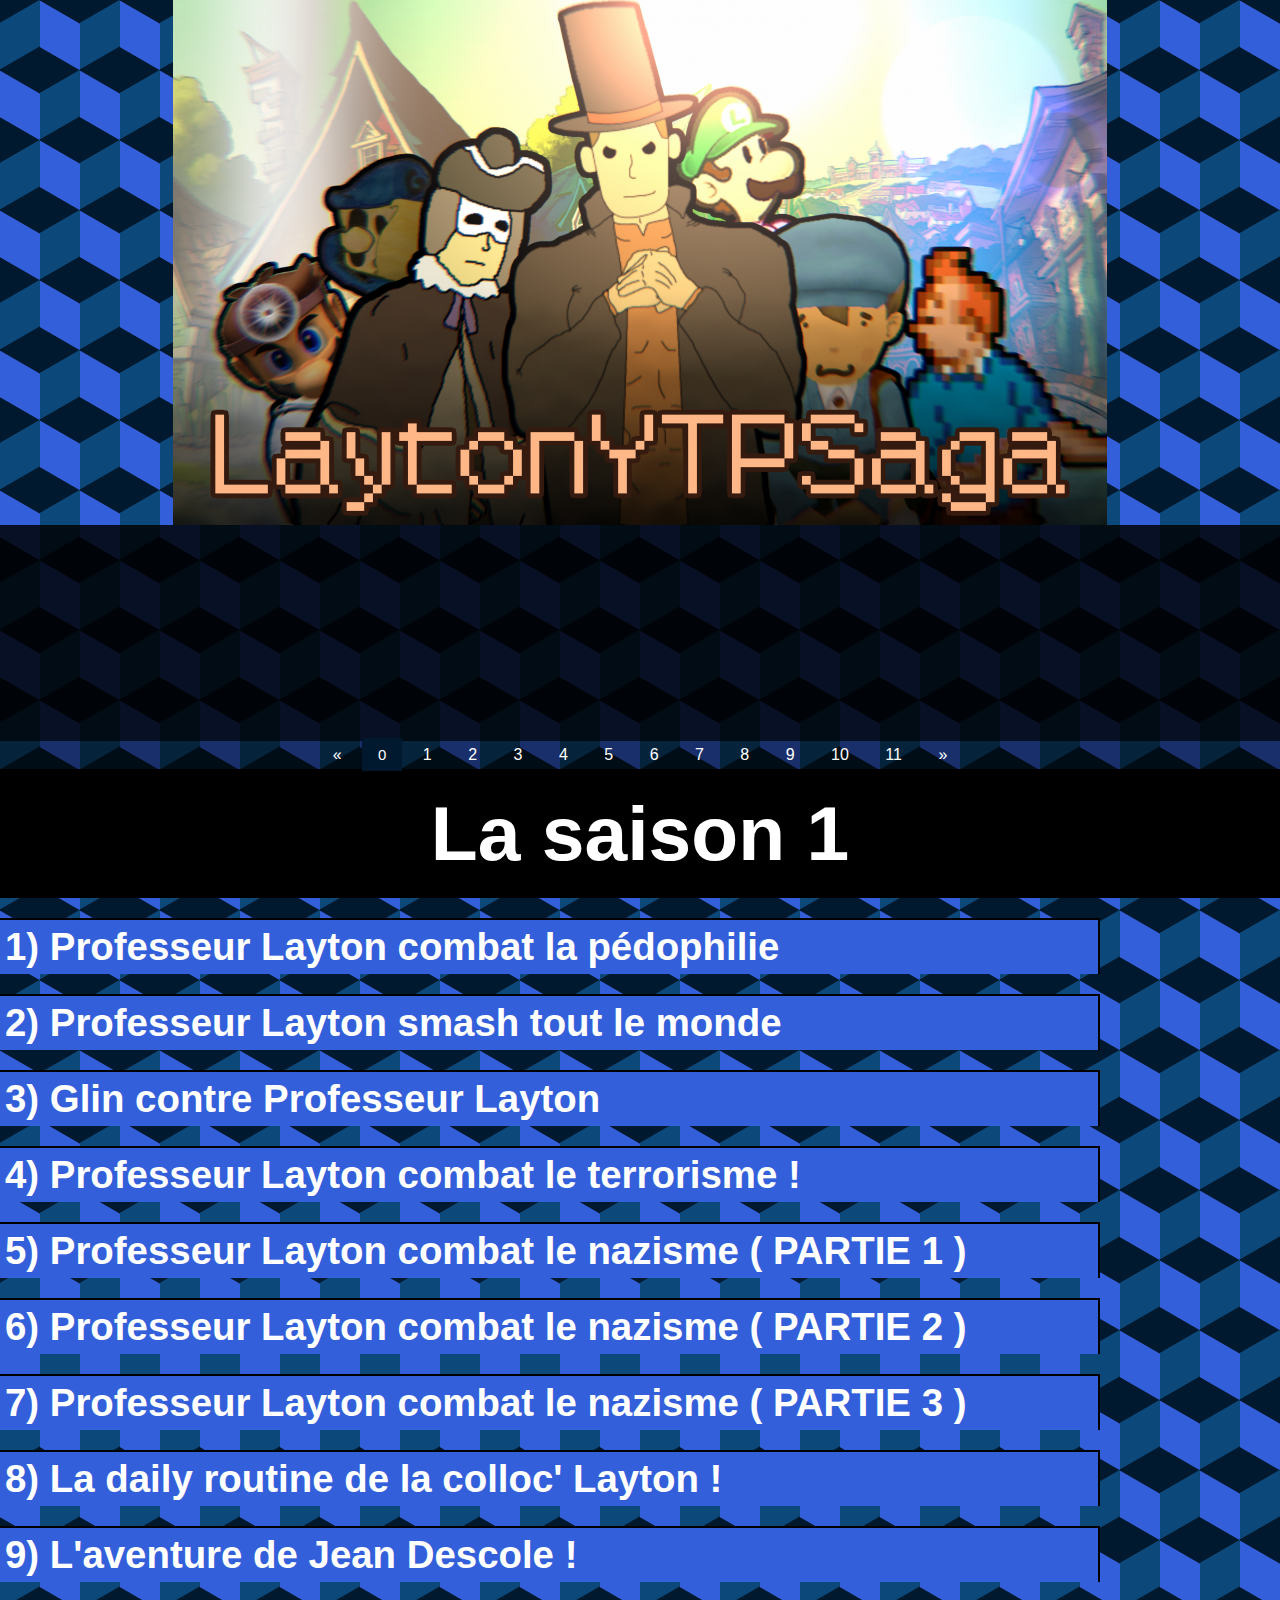
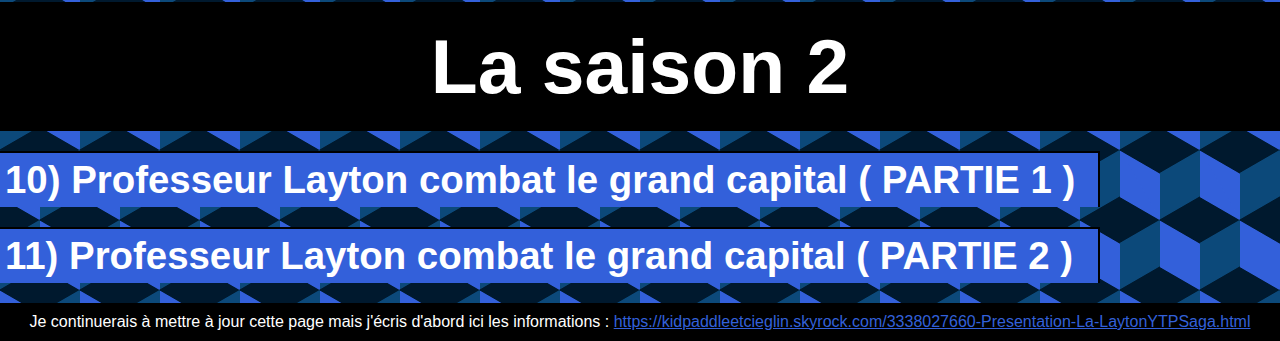
==== index.html @ 18022034 "Création des pages de base" ====
<!DOCTYPE html>
<html lang="fr">

<head>
    <meta charset="UTF-8">
    <meta name="viewport" content="width=device-width, initial-scale=1">

    <meta http-equiv="X-UA-Compatible" content="IE=edge">
    <link rel="stylesheet" href="assets/css/style.css">
    <link rel="stylesheet" href="assets/css/videos.css">
    <link rel="stylesheet" href="assets/css/descriptions.css">
    <link rel="stylesheet" href="assets/css/detailpersos.css">
    <link rel="stylesheet" href="assets/css/header.css">

    <!-- Primary Meta Tags -->
    <title>LaytonYTPSaga</title>
    <meta name="title" content="LaytonYTPSaga">
    <meta name="description" content="La LaytonYTPsaga en entier avec pleins d'informations dont des résumés !">
    <meta name="author" content="KidpaddlleetcieGlin">
    <meta name="copyright" content="LaytonYTPsaga2021">
    <meta name="robots" content="index">
    <meta name="rating" content="14 years">
    <!-- Open Graph / Facebook -->
    <meta property="og:type" content="website">
    <meta property="og:url" content="https://kidpaddleetcie.github.io/LaytonYTPsaga/">
    <meta property="og:title" content="LaytonYTPSaga">
    <meta property="og:description" content="La LaytonYTPsaga en entier avec pleins d'informations dont des résumés !">
    <meta property="og:image" content="assets/images/illu.png">

    <!-- Twitter -->
    <meta property="twitter:card" content="summary_large_image">
    <meta property="twitter:url" content="https://kidpaddleetcie.github.io/LaytonYTPsaga/">
    <meta property="twitter:title" content="LaytonYTPSaga">
    <meta property="twitter:description" content="La LaytonYTPsaga en entier avec pleins d'informations dont des résumés !">
    <meta property="twitter:image" content="assets/images/illu.png">

    <!-- Twitter Card-->
    <meta name="twitter:card" content="app">
    <meta name="twitter:site" content="@Kidpaddleetcie">
    <meta name="twitter:description" content="La LaytonYTPsaga en entier avec pleins d'informations dont des résumés !">

    <!--WPA-->
    <meta name="application-name" content="LYTPS">
    <link rel="icon" sizes="512x512" href="assets/images/logo.png">
    <link rel="shortcut icon" href="assets/images/logo.png" type="image/png">
    <link rel="manifest" href="manifest.json">
    <meta name="theme-color" content="#FFFFFF">
    <link rel="apple-touch-icon" href="assets/images/maskable_icon_x192.png">
    <link rel="preconnect" href=“https://www.youtube-nocookie.com/”>
</head>

<body>
    <img src="assets/images/Illu.png" alt="LaytonYTPsaga" height="100%" class="illu">

    <header>
        <iframe width="50%" height="100%" src="https://www.youtube-nocookie.com/embed/6SHndlUjj5E" title="YouTube video player" frameborder="0" allow="accelerometer; autoplay; clipboard-write; encrypted-media; gyroscope; picture-in-picture" allowfullscreen></iframe>
        <iframe width="50%" height="100%" src="https://www.youtube-nocookie.com/embed/NQ0B2M7BsVc" title="YouTube video player" frameborder="0" allow="accelerometer; autoplay; clipboard-write; encrypted-media; gyroscope; picture-in-picture" allowfullscreen></iframe>
    </header>
    <div class="pagination">
        <a href="#">&laquo;</a>
        <a class="active" href="#">0</a>
        <a href="assets/pages/ep/1.html">1</a>
        <a href="assets/pages/ep/2.html">2</a>
        <a href="assets/pages/ep/3.html">3</a>
        <a href="assets/pages/ep/4.html">4</a>
        <a href="assets/pages/ep/5.html">5</a>
        <a href="assets/pages/ep/6.html">6</a>
        <a href="assets/pages/ep/7.html">7</a>
        <a href="assets/pages/ep/8.html">8</a>
        <a href="assets/pages/ep/9.html">9</a>
        <a href="assets/pages/ep/10.html">10</a>
        <a href="assets/pages/ep/11.html">11</a>

        <a href="assets/pages/ep/1.html">&raquo;</a>
    </div>

    <main>
        <h2>La saison 1</h2>
        <section>
            <h3 id="ep1">1) Professeur Layton combat la pédophilie</h3>
            <div class="tri  ">
                <div>
                    <iframe src="https://www.youtube-nocookie.com/embed/nP4ZtYnZy4g" title="YouTube video player" frameborder="0" allow="accelerometer; autoplay; clipboard-write; encrypted-media; gyroscope; picture-in-picture" allowfullscreen></iframe>
                </div>
                <article>
                    <p>
                        Dans ce premier épisode, on nous met direct dans le bain:</p>
                    <p>
                        Layton est violent, il ne fait que du sale et il bosse pour la police.
                    </p>
                </article>
                <article>
                    <ul>
                        <li perso="layton">
                            Professeur Layton
                        </li>
                        <li>N'hésite pas à péter des câbles</li>
                        <li>Bosse pour la police en spécialisation "protection des mineurs"</li>
                        <li>À un langage crût</li>
                    </ul>
                    <ul>
                        <li perso="luke">Luke Triton</li>
                        <li>Est une victime</li>
                    </ul>
                    <ul>
                        <li perso="descole">Jean Descole</li>
                        <li>Est pédophile ( Pendant toute la première partie )</li>
                        <li>Est homosexuel ( Lors de la fin )</li>
                        <li>Est mécanicien</li>
                        <li>Est souvent heureux ( très gai )</li>
                    </ul>
                </article>
            </div>
        </section>
        <section>
            <h3 id="ep2">2) Professeur Layton smash tout le monde</h3>
            <div class="tri  ">
                <div>
                    <iframe src="https://www.youtube-nocookie.com/embed/bAssKf8eg9c" title="YouTube video player" frameborder="0" allow="accelerometer; autoplay; clipboard-write; encrypted-media; gyroscope; picture-in-picture" allowfullscreen></iframe>
                </div>
                <article>
                    <p>
                        Dans ce deuxième épisode, Layton tue Luke en le faisant tomber de très haut et smash Descole après avoir révéler ses sentiments. On a aussi l'arrivé de Princesse Luigi dans les personnages.
                    </p>
                </article>
                <article>
                    <ul>
                        <li perso="layton">
                            Professeur Layton
                        </li>
                        <li>Est à la fois homophobe ( dans son langage ) et homosexuel ( par son comportement vis-à-vis de Descole )</li>
                        <li>Est très puissant</li>
                        <li>Il aurait bien voulu être dans les personnages Smash Bros</li>
                    </ul>
                    <ul>
                        <li perso="laytonEN">Professor Layton</li>
                        <li>Est plus faible que Professeur Layton ( le francophone )</li>
                    </ul>
                    <ul>
                        <li perso="luke">Luke Triton</li>
                        <li>Est un peu vulgaire</li>
                        <li>Est décédé</li>
                    </ul>
                    <ul>
                        <li perso="descole">Jean Descole</li>
                        <li>Est très obstiné à pécho' Layton</li>
                    </ul>
                    <ul>
                        <li perso="luigi">Princesse Luigi</li>
                        <li>C'est Luigi avec une robe</li>
                        <li>Change souvent de voix</li>
                    </ul>
                </article>
            </div>
        </section>
        <section>
            <h3 id="ep3">3) Glin contre Professeur Layton </h3>
            <div class="tri  ">
                <div style=" margin: auto auto;text-align: center;align-self: auto;background-color: red;">
                    <p>Perdu à jamais à cause de la suppression de la chaîne YouTube "Poopulaire"</p>
                </div>
                <article>
                    <p>
                        On apprend, dans ce troisième épisode, que Glin a le pouvoir de faire revivre les personnages ( donc Luke ) mais pas seulement car il rend encore plus gay Layton. </p>
                    <p>
                        Cet épisode étant perdu et ouvrant un arc alternatif n'ayant rien à voir avec la LaytonYTPsaga sauf pour l'arc "Professeur Layton combat le nazisme", retenez juste que Glin et les membres de Poopulaire sont des personnages peu fréquents dans le lore mais
                        ils sont là.
                    </p>
                </article>
                <article>
                    <ul>
                        <li perso="glin">
                            Glin
                        </li>
                        <li>Influe sur le scénario gràce à son parchemin</li>
                    </ul>
                    <ul>
                        <li perso="luke">Luke Triton</li>
                        <li>N'est plus mort</li>
                    </ul>
                    <ul>
                        <li perso="poopulaire">Les Poopeurs de Poopulaire</li>
                        <li>Existent et vivent dans un grand bateau</li>
                    </ul>

                </article>
            </div>
        </section>
        <section>
            <h3 id="ep4">4) Professeur Layton combat le terrorisme ! </h3>
            <div class="tri  ">
                <div>
                    <iframe src="https://www.youtube-nocookie.com/embed/Gh5qU0mGNz0" title="YouTube video player" frameborder="0" allow="accelerometer; autoplay; clipboard-write; encrypted-media; gyroscope; picture-in-picture" allowfullscreen></iframe>
                </div>
                <article>
                    <p>
                        Dans ce quatrième épisode, on apprend que Jean Descole, non contant d'avoir été pédophile lors de l'épisode 1, est désormais terroriste avec Usul.
                    </p>
                    <p>
                        Tintin, travaillant dans la police avec Layton, révélera une première fois que Descole est terroriste mais il faudra un coup de fil du dit terroriste à Layton pour que ce dernier daigne y croire dure comme fer.</p>
                    <p>
                        Princesse Luigi et Tintin ayant trouvé le pays souche du terrorisme, l'Afrique ( Chine ), ils s'y rendent et démantèlent le tout.
                    </p>
                </article>
                <article>
                    <ul>
                        <li perso="layton">
                            Professeur Layton
                        </li>
                        <li>Il s'amuse beaucoup à dire des insanités en présence de Luke Triton</li>
                        <li>Il s'occupe désormais de Jean Descole personnellement, quelque soit la menace qu'il représente</li>
                        <li>Il possède un final smash</li>
                    </ul>
                    <ul>
                        <li perso="luke">Luke Triton</li>
                        <li>Il s'énerve assez vite</li>
                    </ul>
                    <ul>
                        <li perso="descole">Jean Descole</li>
                        <li>Il est terroriste</li>
                        <li>Il maîtrise la foudre</li>
                    </ul>
                    <ul>
                        <li perso="luigi">Princesse Luigi</li>
                        <li>Suit sans hésiter Tintin en Afrique ( Chine )</li>
                    </ul>
                    <ul>
                        <li perso="tintin">Tintin</li>
                        <li>Travail dans la police avec Layton</li>
                    </ul>
                    <ul>
                        <li perso="glin">Glin</li>
                        <li>Est avec Kass</li>
                        <li>Est homophobe</li>
                    </ul>
                    <ul>
                        <li perso="kass">Kass</li>
                        <li>Est avec Glin</li>
                        <li>Est homophobe</li>
                    </ul>
                </article>
            </div>
        </section>
        <section>
            <h3 id="ep5">5) Professeur Layton combat le nazisme ( PARTIE 1 ) </h3>
            <div class="tri  ">
                <div>
                    <iframe src="https://www.youtube-nocookie.com/embed/6DPpNxCHLo0" title="YouTube video player" frameborder="0" allow="accelerometer; autoplay; clipboard-write; encrypted-media; gyroscope; picture-in-picture" allowfullscreen></iframe>
                </div>
                <article>
                    <p>
                        Dans ce cinquième épisode, Descole est sortit de prison grâce à Hitler et Staline et devient nazi.
                    </p>
                    <p>
                        Layton aillant mit Garfield, Princesse Peach, Usul et Marie en prison parce qu'ils étaient des SS, Hitler veut se débarrasser de Layton. </p>
                    <p>
                        Malheureusement, en tuant Luke qui se trouvait au rez-de-chaussée, Descole fit un boucan qui réveilla Layton qui se mit à descendre à toute vitesse pour envoyer une babouche dans la tronche d'Hitler.
                    </p>
                    <p>
                        Descole se sera défendu une nouvelle fois avec sa foudre mais Layton aura survécut, une nouvelle fois, à cette attaque. Étant plus rapide et plus puissant que lui, Descole décide d'employer une émeraude du chaos pour s'enfuir devant Layton après l'énonciation
                        de la liste de ses méfaits et une esquive de balle par Layton.
                    </p>
                </article>
                <article>
                    <ul>
                        <li perso="layton">
                            Professeur Layton
                        </li>
                        <li>Lit le journal "YTP News"</li>
                        <li>Est un vraiment excellent policier ( Il a mit 4 SS en prison, ce n'est pas rien )</li>
                        <li>Résiste à la foudre</li>
                        <li>Esquive les balles</li>
                    </ul>
                    <ul>
                        <li perso="luke">Luke Triton</li>
                        <li>Est encore mort</li>
                        <li>Reste éveillé le soir alors que Layton dort</li>
                    </ul>
                    <ul>
                        <li perso="descole">Jean Descole</li>
                        <li>Est désormais nazi après avoir été terroriste et pédophile</li>
                        <li>A tué Luke</li>
                        <li>A un flingue</li>
                        <li>A une émeraude du chaos</li>
                        <li>A brulé une cathédrale</li>
                    </ul>
                    <ul>
                        <li perso="hitler">Hitler</li>
                        <li>Est très salé</li>
                    </ul>
                </article>
            </div>
        </section>
        <section>
            <h3 id="ep6">6) Professeur Layton combat le nazisme ( PARTIE 2 ) </h3>
            <div class="tri  ">
                <div>
                    <iframe src="https://www.youtube-nocookie.com/embed/Alot8h_gMzQ" title="YouTube video player" frameborder="0" allow="accelerometer; autoplay; clipboard-write; encrypted-media; gyroscope; picture-in-picture" allowfullscreen></iframe>
                </div>
                <article>
                    <p>
                        Dans ce sixième épisode, Layton fait ressusciter Luke grâce à Glin et son parchemin de poopeur.
                    </p>
                    <p>
                        Ce Deus Ex Machina fait, Glin prétend qu'il ne donnerait pas plus d'aide dans l'épisode. </p>
                    <p>
                        Tintin et Princesse Luigi se font appeler par Layton pour retrouver Descole qui se cache très certainement dans la maison. Kass, l'assistant de Glin, fait office de taximan au groupe belgo-italien pour les amener au domicile de Layton.
                    </p>
                    <p>
                        Malheureusement, Princesse Luigi s'avère être nazi, prend en otage Luke en menaçant de lui trancher la gorge avec une banane. Layton utilisera une arme de destruction massive sous l'effet de la colère.
                    </p>
                    <p>
                        La mort de tout les personnages étant impossible, le programme "RetourVersLePassé()" est lancé par Jérémy de Code Lyoko et Mickael J. ce qui entraine un retournement de situation où Layton, Luke et Tintin savent que Princesse Luigi est nazi.
                    </p>
                    <p>
                        Tintin tente de tirer sur Princesse Luigi mais il/elle fait un salto désarmant le policier à houppette. Il faudra que Glin arrive, malgré sa prétention de ne pas donner d'aide dans l'épisode, pour flinguer Princesse Luigi et tirer toute son identité au
                        clair.
                    </p>
                    <p>
                        Descole reste introuvé.
                    </p>
                </article>
                <article>
                    <ul>
                        <li perso="layton">
                            Professeur Layton
                        </li>
                        <li>Connait le numéro de la ligne téléphonique " Poopulaire "</li>
                        <li>A une arme de destruction massive a faible portée</li>
                    </ul>
                    <ul>
                        <li perso="luke">Luke Triton</li>
                        <li>N'est plus mort ( pour la 3<sup>ème</sup> fois)</li>
                    </ul>
                    <ul>
                        <li perso="descole">Jean Descole</li>
                        <li>Est caché dans une armoire</li>
                        <li>N'a pas vraiment une émeraude du chaos</li>
                    </ul>
                    <ul>
                        <li perso="tintin">Tintin</li>
                        <li>A un flingue</li>
                    </ul>
                    <ul>
                        <li perso="luigi">Princesse Luigi</li>
                        <li>Est nazi</li>
                        <li>Est mort</li>
                    </ul>
                    <ul>
                        <li perso="glin">Glin</li>
                        <li>A un vieux téléphone</li>
                        <li>A un flingue</li>
                    </ul>
                    <ul>
                        <li perso="kass">Kass</li>
                        <li>A un taxi</li>
                        <li>Est l'assistant de Glin</li>
                    </ul>
                </article>
            </div>
        </section>
        <section>
            <h3 id="ep7">7) Professeur Layton combat le nazisme ( PARTIE 3 ) </h3>
            <div class="tri  ">
                <div>
                    <iframe src="https://www.youtube-nocookie.com/embed/8lr04Pos8ZM" title="YouTube video player" frameborder="0" allow="accelerometer; autoplay; clipboard-write; encrypted-media; gyroscope; picture-in-picture" allowfullscreen></iframe>
                </div>
                <article>
                    <p>
                        Dans ce septième épisode, nous retrouvons Layton et Tintin mettre le cadavre de Princesse Luigi dans le coffre du taxi de Kass où Glin rentre.
                    </p>
                    <p>
                        Malheureusement, Hitler n'est pas décédé du coup de babouche dans la face et se fait récupérer par Dr. Robotnik et Pr. K. Tastroff. Les trois nazis se rendent à un bateau arborant le mot "YNOS" en croix gammées. Le bateau a pour capitaine Fynn Tavvar,
                        un poopeur qui ne poop plus. </p>
                    <p>
                        Fynn Tavvar est dominé par une pierre jaune aillant le symbole de la démonétisation dedans.
                    </p>
                    <p>
                        Hitler est guérit par les pouvoirs de poopeurs de Fynn Tavvar et apprend au docteur Robotnik et K. Tastroff que Descole est mort. La joie est présente dans le bateau.
                    </p>
                    <p>
                        Du coté de Tintin et Layton, on retrouve Descole dans l'armoire parce que ce dernier à eût peur d'une araignée.
                    </p>
                    <p>
                        Layton se rend compte que Luke n'est pas dans la maison et qu'Hitler a disparu. Tintin en déduit qu'Hitler a enlevé Luke. Descole se rend compte qu'il a été trahis par Hitler et donc rejoint la team Layton.
                    </p>
                    <p>
                        Sur la route vers le bateau de Poopulaire où le carton de Glin réside, Glin lit le C.V. de Princesse Luigi où il apprend l'existence d'une société nommée "YNOS" mais Kass décide de rider avec le taxi ce qui fait perdre le C.V. à Glin.
                    </p>
                    <p>Au sein du bateau de Poopulaire, dans le carton, dans un livre de note, dans une note, Glin apprend que :
                        <ul style="list-style-type:square;text-align:left ;">
                            <li> Descole + Hitler = Nazi</li>
                            <li>"YNOS" est en faîte la société "SOYN" une société nazi de la démonétisation </li>
                            <li>SOYN a fait l'acquisition de la pierre de Démonétisation en 2012</li>
                            <li>Tout cela concorde avec l'arrêt des YTPs par Fynn Tavvar courant 2017 et sa disparition en 2020 du Poopuverse</li>
                            <li>YNOS se trouve donc sur le bateau de Fynn Tavvar qui doit certainement être au port.</li>
                        </ul>
                    </p>
                    <p>Glin décide donc d'aller sauver Fynn Tavvar des nazis.</p>
                    <p>Au sein de la Laytonmobile, Tintin, Descole et Layton se rendent au port grâce aux informations que Descole a pût donné pour se venger de son abandon par Hitler.
                    </p>
                    <p>Tintin tente de tirer sur Dr.Robotnik mais rate son coup ce qui révèle sa position mais également tout les membres de Poopulaire venus pour sauver Fynn Tavvar.</p>
                    <p>Pendant qu'Hitler et Robotnik se rendent compte que Descole n'est pas mort, Princesse Luigi et Kass se ramènent et ce dernier nous apprend qu'il a le pouvoir de changer les personnages en carte et les libéré du nazisme par la même
                        occasion. Kass est donc un poopeur. Princesse Luigi garde en mémoire qu'il/elle a été nazi mais se réjouit de ne plus l'être.</p>
                    <p>Du coté de Fynn Tavvar sous influence, voir une armée de poopeur et des personnages contrariés ses plans de méchant très vilain pas gentil le pousse à utiliser un parchemin de poopeur pour intégrer un élément scénaristique de dernière
                        minute mais Glin lui apprend qu'il faut être Admin ( probablement le poopeur à l'origine de l'histoire ) pour effectuer une telle manipulation.</p>
                    <p>On apprend aussi que les poopeurs Squidfox et Taré_des_étoiles ont des papiers de poopeurs ( version moderne des parchemins de poopeurs ). </p>
                    <p>Dr. Robotnik tente d'intimider le monde et se prend une balle provenant d'un cours de droit institutionnel de l'Union Européenne de la main de Glin. Layton profite qu'Hitler soit abasourdit par une telle attaque éclaire pour devenir
                        balèze et attaquer de manière frontale le Fürher.</p>
                    <p>Une fois Luke saint et sauf, Descole 2 ( Le Descole des jeux-vidéos, pas du film ) apparaît et révèle que Layton n'aurait pas pût arriver sans lui. Layton ne l'entend pas de cet oreille et défonce Descole 2.</p>
                    <p>Du coté de Fynn Tavvar toujours sous influence, K. Tastroff se chie dessus et se fait soumettre par Glin pour en faire un Amipoo. Fynn Tavvar étant désormais sans sbires, il est accessible et moins influencé. Squidfox et Glin sauve
                        Fynn Tavvar en cassant la pierre de démonétisation et tout rentre dans l'ordre.</p>
                    <p>Descole, Luke,Tintin et Layton retournent donc chez eux laissant Glin tout seul après lui avoir dit que sa plume n'était plus absolue.</p>

                </article>
                <article>
                    <ul>
                        <li perso="layton">
                            Professeur Layton
                        </li>
                        <li>Peut devenir très puissant ( aucune précision de comment ça fonctionne mais il peut )</li>
                        <li>Sait conduire</li>
                    </ul>
                    <ul>
                        <li perso="descole">Jean Descole</li>
                        <li>A une autre version de lui-même</li>
                        <li>N'est plus nazi</li>
                        <li>Rejoins ENFIN le camps de Layton</li>
                        <li>Est arachnophobe</li>
                    </ul>
                    <ul>
                        <li perso="tintin">Tintin</li>
                        <li>Vise très mal au flingue</li>
                    </ul>
                    <ul>
                        <li perso="luigi">Princesse Luigi</li>
                        <li>N'est mort</li>
                        <li>N'est plus nazi</li>
                        <li>Est convertit par Kass et conscient de sa chance de ne plus être nazi</li>
                    </ul>
                    <ul>
                        <li perso="glin">Glin</li>
                        <li> A un cours d'institution de l'Union Européenne comme arme de jet puissant</li>
                        <li> A une chambre dans un carton</li>
                    </ul>
                    <ul>
                        <li perso="kass">Kass</li>
                        <li>Change les personnages en carte d'invocation</li>
                        <li>Serait un poopeur</li>
                        <li>Sait arrêter une balle de pistolet à la main</li>
                    </ul>
                    <ul>
                        <li perso="tavvar">Fynn Tavvar</li>
                        <li>A été sous influence de la pierre de démonétisation</li>
                        <li>Est désormais pénard hors de toute cette agitation</li>
                    </ul>
                    <ul>
                        <li perso="ktastroff">K. Tastroff</li>
                        <li>A été nazi</li>
                        <li>Est désormais un Amipoo de Glin</li>
                    </ul>
                    <ul>
                        <li perso="robotnik">Robotnik</li>
                        <li>A été nazi</li>
                        <li> Est décédé </li>
                    </ul>
                    <ul>
                        <li perso="hitler">Hitler</li>
                        <li>A été smashé</li>
                    </ul>
                </article>
            </div>
        </section>
        <section>
            <h3 id="ep8">8) La daily routine de la colloc' Layton ! </h3>
            <div class="tri  ">
                <div>
                    <iframe src="https://www.youtube-nocookie.com/embed/uAjpS-_yOIc" title="YouTube video player" frameborder="0" allow="accelerometer; autoplay; clipboard-write; encrypted-media; gyroscope; picture-in-picture" allowfullscreen></iframe>
                </div>
                <article>
                    <p>
                        Dans ce huitième épisode, Layton, Descole et Luke vivent ensemble dans la résidence Layton. Layton fait de la musculation avant de se faire plaisir avec Descole, ce qui fait du bruit toute la nuit et empêche Luke de bien dormir.
                    </p>
                    <p>
                        La nuit passe, Luke est énervé et balance une canette de Coca sur Layton pour le châtier. Layton s'énerve mais la priorité est de déjeuner. Une fois le déjeuner finit, la colloc' Layton fait les courses. Malheureusement, Descole n'a pas vu que sa carte
                        est à l'envers donc ils se retrouvent de l'autre coté de la ville. Layton se rend compte du problème et il tape une pointe au magasin. </p>
                    <p>
                        Une fois arrivé au magasin, Layton glisse et fait la rencontre du Layton anglais ( déjà apparût dans "Professeur Layton smash tout le monde"). Le Layton anglais accuse le Layton français d'avoir voler son chapeau mais Baguette Layton est très fort en
                        énigme et révèle la vérité qui est que CupOfTea Layton avait toujours son chapeau sur la tête.
                    </p>
                    <p>
                        Hitler est guérit par les pouvoirs de poopeurs de Fynn Tavvar et apprend au docteur Robotnik et K. Tastroff que Descole est mort. La joie est présente dans le bateau.
                    </p>
                    <p>
                        Après avoir terminé les courses, la colloc' se sépare pour aller bosser.
                    </p>
                    <p>
                        Layton est policier et arrête le Jean-Pierre Polnareff parce qu'il est raciste.
                    </p>
                    <p>
                        Descole s'essaye au podcast mais Pole Emploi le pousse à s'inscrire chez eux.
                    </p>
                    <p>Luke a un cours sur le travail avec un professeur misogyne.
                    </p>

                    <p>Le soir, la colloc' se retrouve pour manger ensemble et Descole pète.</p>

                    <p>Tard, dans la nuit, Luke regarde une vidéo avec des femmes parlant de gout et de taille quand Layton rentre et confisque le portable.
                    </p>
                    <p>Luke défend le fait qu'internet est un outil merveilleux mais Layton appuie l'idée que c'est surtout pour le popotin.</p>
                    <p>Tout le monde fait dodo.</p>

                </article>
                <article>
                    <ul>
                        <li perso="layton">
                            Professeur Layton
                        </li>
                        <li>Est policier à Laytoncity</li>
                    </ul>
                    <ul>
                        <li perso="descole">Jean Descole</li>
                        <li>Ne sait pas bien lire une carte</li>
                        <li>Est au chômage</li>

                    </ul>
                    <ul>
                        <li perso="luke">Luke</li>
                        <li>Est étudiant</li>
                        <li>Regarde des vidéos suspectes</li>
                    </ul>
                    <ul>
                        <li perso="laytonEN">Professor Layton</li>
                        <li>Est un peu distrait</li>
                    </ul>
                    <ul>
                        <li perso="polnareff">Jean-Pierre Polnareff</li>
                        <li> Est raciste</li>

                    </ul>
                    <ul>
                        <li perso="profdeluke">Le professeur de Luke</li>
                        <li>Est misogyne</li>
                    </ul>
                </article>
            </div>
        </section>
        <section>
            <h3 id="ep9">9) L'aventure de Jean Descole ! </h3>
            <div class="tri  ">
                <div>
                    <iframe src="https://www.youtube-nocookie.com/embed/9fCTlerHHAU" title="YouTube video player" frameborder="0" allow="accelerometer; autoplay; clipboard-write; encrypted-media; gyroscope; picture-in-picture" allowfullscreen></iframe>
                </div>
                <article>
                    <p>
                        Dans ce neuvième épisode, Layton réveille Descole avec un bisou ce qui met ce dernier de bonne humeur dès le matin.
                    </p>
                    <p>
                        Malheureusement, Glin est dans les parages et ça signifie que la YTP a commencé. Ignorant la menace en vacant à des occupations comme se restaurer, Descole se pointe et révèle son désir de participé à la vie en collocation. </p>
                    <p>
                        Cette révélation enchante Layton et trouver un travail est mis sur la table. Descole est un petit peu dubitatif face à cette idée vu que c'est la crise et qu'il y a beaucoup de chômeur.
                    </p>
                    <p>
                        Descole finit par se décider car une tasse de thé ne nourrit pas son homme. Il sort et commence sa recherche d'un lieu de travail.
                    </p>
                    <p>
                        La recherche s'éternise, ça emmerde Layton et Descole s'est paumé à Londres.
                    </p>
                    <p>
                        Layton met en avant que Descole est l'élément central de cette YouTube Poop et Glin rajoute qu'il ne peut pas invoquer Princesse Luigi ou Tintin car ça serait un Deus Ex Machina.
                    </p>
                    <p>
                        Layton perd patience et pousse Glin à réfléchir à un moyen de sauver Jean Descole.
                    </p>
                    <p>Glin fait des affiches et envois Layton et Luke en coller dans tout Londres.
                    </p>

                    <p>À la TV, on apprend que Iain Duncan Smith, ministre du travail au Royaume-Uni, est un gars qui assume d'être un connard avec les chômeurs. </p>

                    <p>Luke, sous la pluie avec Layton, annonce l'idée évidente que Descole est au Job Center. Layton ne sait pas ce que c'est mais Luke y part.
                    </p>
                    <p>Layton retrouve Descole et lui rappelle sa prétention à de très hautes inspirations. </p>
                    <p>Descole révèle que s'il cherche un emploi, c'est surtout pour son véritable projet: Faire un parc d'attraction.</p>
                    <p>Layton est surpris d'une telle révélation mais encore plus surpris que Descole n'a pas été foutu de connaître son montant bancaire qui s'élève à 99 999 999 ( on ne sait pas si c'est en dollars, en euros ou une autre monnaie ).</p>
                    <p>Descole est sur le popotin et se met direct à l'investissement et en une ellipse, le parc d'attraction " DescoleXLayton " est créé.</p>
                    <p>On ne sait pas vraiment d'où vient l'argent mais c'est ainsi que la première saison se termine.</p>
                </article>
                <article>
                    <ul>
                        <li perso="layton">
                            Professeur Layton
                        </li>
                        <li>Respecte Descole</li>
                        <li>Est co-propriétaire du parc d'attraction "DescoleXLayton"</li>
                    </ul>
                    <ul>
                        <li perso="descole">Jean Descole</li>
                        <li>Est co-propriétaire du parc d'attraction "DescoleXLayton"</li>
                        <li>Est pété de thune</li>

                    </ul>
                    <ul>
                        <li perso="luke">Luke</li>
                        <li>N'aime pas beaucoup Descole</li>
                    </ul>
                    <ul>
                        <li perso="glin">Glin</li>
                        <li>Se refuse à faire des Deus Ex Machina</li>
                        <li>Sait faire des affiches</li>
                    </ul>
                </article>
            </div>
        </section>
        <h2 id="s2">La saison 2</h2>
        <section>
            <h3 id="ep10">10) Professeur Layton combat le grand capital ( PARTIE 1 ) </h3>
            <div class="tri  ">
                <div>
                    <iframe src="https://www.youtube-nocookie.com/embed/k4ssPjixavg" title="YouTube video player" frameborder="0" allow="accelerometer; autoplay; clipboard-write; encrypted-media; gyroscope; picture-in-picture" allowfullscreen></iframe>
                </div>
                <article>
                    <p>
                        Dans ce dixième épisode ( mais premier de la saison 2 ), on retrouve Kass et Princesse Luigi qui apportent une fiche avec le Top 5 des meilleurs entreprises poopesques à Layton,Descole et Luke.
                    </p>
                    <p>
                        La fiche mentionne dans l'ordre:
                        <ol style="text-align:left ;">
                            <li> YouTube Poop Creators</li>
                            <li> Toast & Spaghetti</li>
                            <li> Royal Dinner</li>
                            <li> Truands 2 La galette</li>
                            <li> Le parc d'attraction "DescoleXLayton"</li>
                        </ol>
                    </p>
                    <p>
                        Layton décide de faire un boss rush selon l'ordre établi par le classement. Descole met en avant à quel point Layton est puissant et Kass améliore Princesse Luigi avec un nouveau costume avec plus d'espace de stockage, de souplesse et de fraicheur.
                    </p>
                    <p>
                        Une fois tous prêt, Layton, Descole, Luke et Princesse Luigi se rendent à "Truands 2 la Galette". Malheureusement, le lieu est vide et un cadavre se trouve au sol.
                    </p>
                    <p>
                        Princesse Luigi soupçonne Layton d'avoir tué le cadavre avant qu'il le devienne mais le reste de la troupe trouve ça absurde. Ils fuient donc la scène de crime en direction de " Royal Dinner ".
                    </p>
                    <p>
                        Une fois arrivé en ville, ils surprennent Philippe Etchebest sortir déçu du restaurant du Roi. Nos principaux protagonistes en déduise que c'est cuit et qu'il est également inutile de s'attarder ici... d'autant plus que Descole flatule quand c'est midi
                        et qu'il a faim .
                    </p>
                    <p>
                        Malgré une coupe de budget, Descole arrive à revenir à la maison pour aller manger et faire un petit pipi. N'étant pas très attentif à ce qui se trame derrière lui, il surprend Luke en train de le regarder la saucisse à l'air.
                    </p>
                    <p>Dans la gène de cette situation, Descole tente une distraction en dansant mais cela rend juste ça encore plus gênant et Layton arrive pour mettre une remontrance à notre Jean qui fait de la tecktonik.
                    </p>

                    <p>Ne prêtant pas attention aux engueulades, Princesse Luigi tend la main vers la voiture mais un flash de Mario lui vient en tête, ce qui l'effraye. </p>

                    <p>Layton est perplexe face à cette situation et Luke décide de mettre en avant sa théorie comme quoi Princesse Luigi c'est Luigi en princesse. Layton a un flashback de quand il a donné une robe à Luigi mais il n'en retient que le mot
                        "pété".
                    </p>
                    <p>Descole ne voyant pas en quoi mettre une robe est un problème quand on est un homme, annonce qu'il est prêt à en découdre avec celui ou celle à qui ça pose problème. Luke se révèle être transphobe malgré la menace et Descole, étant
                        d'un naturel violent et niais, commence à se fâcher. </p>
                    <p>Luke, dans un doute, demande au professeur s'il est d'accord avec ses idées transphobes. Layton traite de "facho" Luke et se fait envoyer valser plus loin.</p>
                    <p>Luke tente de s'en prendre à Descole mais ce dernier emploi ses pouvoirs électriques pour réaliser une onde de choc qui dégage Luke. Devant ce spectacle, Princesse Luigi ordonne que ça cesse et Descole se calme non sans dire à Luke
                        que c'est un "petit effronté".</p>
                    <p>Après toutes ces péripéties, les protagonistes de cette aventure prennent du repos:
                        <ul style="list-style-type:square;text-align:left ;">
                            <li> Princesse Luigi prend une douche au lavabo </li>
                            <li> Layton lit son carnet en buvant du thé</li>
                            <li> Luke lit le premier tome de Jojo's Bizarre Adventure</li>
                            <li> Descole regarde MisterJDay à la TV</li>
                        </ul>
                    </p>
                    <p>La nuit tombe, tout le monde dort sauf Luke qui continue de lire.
                    </p>
                    <p>Le réveil et son affreux bip retentit dans toute la maison réveillant tout le monde sauf Layton qui dort en écoutant de l'eurobeat.</p>
                    <p>Descole est de bonne humeur, il prépare le déjeuner avec énergie ce qui vaut des regards inquiets de la part de Luke et Princesse Luigi. </p>
                    <p>L'enfant et l'homme en robe sortent pour attendre à coté de la Laytonmobile tandis que Descole se rend dans la chambre de Layton pour le réveiller avec un grand " OHH ! " qui surprend Layton. Layton balance un pot de fleur dans le
                        minois de Descole et ce dernier n'apprécie pas du tout. S'enchaine un ping-pong avec le pot de fleur et il finit encore dans la tronche de l'homme masqué.</p>
                    <p>Layton, après avoir poussé un gros "CHEH" à Descole, se rend à sa voiture où il salue ses jeunes amis. Une fois à bord, Descole fait irruption dans la voiture pour montrer où on en est : Ils doivent se rendre à Toast & Spaghetti, l'entreprise
                        de Mario.</p>
                    <p>Les voyant arrivés, Mario rate un saut de son point d'observation ce qui le met de mauvaise humeur et lui pète la jambe. Princesse Luigi arrive mais se prend une gifle.</p>
                    <p>Mario révèle qu'il n'a jamais crût en Princesse Luigi mais ce dernier prouve que sa robe est pratique car elle permet de se maintenir en l'air pendant une longue durée. Mario y croit et accepte Princesse Luigi.</p>
                    <p>Descole pousse un "lol" et révèle que cette robe rose est légendaire d'après ses recherches.</p>
                    <p>Layton a de nouveau son flashback où il se rend compte que c'est lui qui a offert la robe rose à Luigi, il y a quelques temps de cela. </p>
                    <p>Layton, un pressé va droit au but avec Mario: Il veut qu'il installe son entreprise dans la version Mini du parc d'attraction " DescoleXLayton ".</p>
                    <p>Mario n'est pas d'accord, il se fait déjà pleins de pognon depuis la disparition de Truands 2 la Galette et Royal Dinner. Il ne cèdera pas son business sans combattre.</p>
                    <p>Layton défie Mario à Spam's Fighters sur GameBoyColor et gagne. </p>
                    <p>Mario rage un peu de sa défaite mais l'admet. Toast & Spaghetti peut rejoindre les entreprises liées à la version mini du parc d'attraction " DescoleXLayton " qui se créé pas loin de là.</p>
                    <p>Descole entame une discussion avec Mr. Wright qui est venu pour l'occasion tandis que Layton reçoit un coup de fil de Glin pour qu'il aille à la Banque Glin convertir la carte bancaire Poopubank de Descole car Poopulaire a cramé.</p>
                    <p>Layton se rend donc avec Kass à la Banque Glin et apprend part le Professeur Karl Tastoff qu'il doit attendre... la partie 2 !</p>
                </article>
                <article>
                    <ul>
                        <li perso="layton">
                            Professeur Layton
                        </li>
                        <li>Sait y faire en affaire</li>
                        <li>Joue à Spam's Fighters</li>
                        <li>A un téléphone à fil de poche</li>
                    </ul>
                    <ul>
                        <li perso="descole">Jean Descole</li>
                        <li>Flatule quand il a faim</li>
                        <li> S'est faire des ondes de choc</li>
                        <li>Est très mauvais au Ping Pong</li>
                        <li>Connait Mr Wright ( provenant de la licence "SimCity" )</li>

                    </ul>
                    <ul>
                        <li perso="luke">Luke</li>
                        <li>Est transphobe ( et ne fait pas la différence entre un trans , un travesti et un homme en robe )</li>
                    </ul>
                    <ul>
                        <li perso="kass">Kass</li>
                        <li>Peut améliorer Luigi</li>
                    </ul>
                    <ul>
                        <li perso="luigi">Princesse Luigi</li>
                        <li>A été amélioré</li>
                        <li>Tout le monde au courant que c'est Luigi en robe</li>
                        <li>Possède une robe rose légendaire permettant de rester en l'air un long moment</li>
                    </ul>
                    <ul>
                        <li perso="mario">Mario</li>
                        <li>Est un gros rageux</li>
                    </ul>
                    <ul>
                        <li perso="harki">Le Roi d'Hyrule</li>
                        <li>S'est fait REKT par Philippe Estchebest</li>
                    </ul>
                    <ul>
                        <li perso="wright">Mr Wright</li>
                        <li>Connait Descole</li>
                        <li>Semble diriger les travaux de la version Mini du parc d'attraction "DescoleXLayton"</li>
                    </ul>
                    <ul>
                        <li perso="ktastroff">Professeur Karl Tastroff </li>
                        <li>Bosse dans la banque de Glin , à l'accueil</li>
                    </ul>
                    <ul>
                        <li perso="glin">Glin</li>
                        <li>Il bosse dans une banque à son nom</li>
                    </ul>
                </article>
            </div>
        </section>
        <section>
            <h3 id="ep11">11) Professeur Layton combat le grand capital ( PARTIE 2 ) </h3>
            <div class="tri  ">
                <div>
                    <iframe src="https://www.youtube-nocookie.com/embed/N2BxcJPWPVc" title="YouTube video player" frameborder="0" allow="accelerometer; autoplay; clipboard-write; encrypted-media; gyroscope; picture-in-picture" allowfullscreen></iframe>
                </div>
                <article>
                    <p>Dans ce deuxième épisode de la saison 2, on retrouve Layton dans la banque de Glin en train d'écouter de la musique à fond pendant qu'il lit. Layton se rend compte que Karl Tastroff dort au lieu de s'intéresser à son cas donc il le
                        réveille en mettant à fond ses écouteurs.</p>
                    <p>Une fois réveiller et presser , K. Tastroff laisse passer Layton qui se perd et surprend Bruno en train de parler tout seul. Ce dernier l'envoi bouler. </p>
                    <p>Layton continue de chercher le bureau de Glin et finit par le trouver. Il donne la carte bancaire de Descole à Glin et ce dernier la convertit pour la faire correspondre aux normes de sa banque.</p>
                    <p>Ceci étant fait, Glin soudoie Kass, son assistant , avec une robe bleue légendaire pour qu'il puisse raccompagner Layton chez lui.</p>
                    <p>En sortant, Kass et Layton, prenant une frite, tombe nez à nez avec Tintin mais à peine nommer que déjà les ennuis reviennent avec une attaque à main armée de trois gaillards étrangement vêtus.</p>
                    <p>Layton donne son feu vert pour attaquer et Kass emploi un pouvoir de foudre pour vaincre les 3 affreux jojos. </p>
                    <p>La foudre casse la voiture en deux et révèle leurs otages : Luke, Descole , Luigi et Mario.</p>
                    <p>Fin de la partie 2 !</p>
                </article>
                <article>
                    <ul>
                        <li perso="descole">
                            Jean Descole
                        </li>
                        <li>S'est fait capturer</li>
                        <li>A une nouvelle carte bancaire avec une fonction sans contacte</li>
                    </ul>
                    <ul>

                        <li perso="luke">
                            Luke Triton
                        </li>
                        <li>S'est fait capturer</li>
                    </ul>

                    <ul>
                        <li perso="luigi">
                            Luigi
                        </li>
                        <li>S'est fait capturer</li>
                    </ul>
                    <ul>
                        <li perso="mario">
                            Mario
                        </li>
                        <li>S'est fait capturer</li>
                    </ul>

                    <ul>
                        <li perso="layton">Professeur Layton</li>
                        <li>A la nouvelle carte bancaire de Descole</li>
                    </ul>

                    <ul>
                        <li perso="Glin">Glin</li>
                        <li>Bosse dans une banque où Bruno et d'autres personnages bossent également</li>
                        <li> Se perd dans ses couloirs</li>
                    </ul>

                    <ul>
                        <li perso="kass">Kass</li>
                        <li>Possède une robe bleue légendaire</li>
                        <li>N'aime pas la bière</li>
                        <li>Peut invoquer la foudre</li>
                    </ul>

                    <ul>
                        <li perso="tintin">Tintin</li>
                        <li>Est de retour ( la dernière fois qu'il était apparût c'était dans " Professeur Layton combat le nazisme partie 3 )</li>
                    </ul>

                </article>
            </div>
        </section>
    </main>

    <footer>
        <p>Je continuerais à mettre à jour cette page mais j'écris d'abord ici les informations : <a href="https://kidpaddleetcieglin.skyrock.com/3338027660-Presentation-La-LaytonYTPSaga.html">https://kidpaddleetcieglin.skyrock.com/3338027660-Presentation-La-LaytonYTPSaga.html</a></p>
    </footer>

    <script>
        var acc = document.getElementsByTagName("h3");
        var i;

        for (i = 0; i < acc.length; i++) {
            acc[i].addEventListener("click", function() {
                this.classList.toggle("active");
                var panel = this.nextElementSibling;
                if (panel.style.display === "flex") {
                    panel.style.display = "none";
                } else {
                    panel.style.display = "flex";
                }
            });
        }
    </script>
</body>

</html>
---- assets/css/style.css ----
body {
  -webkit-box-sizing: content-box;
          box-sizing: content-box;
  border: none;
  font: normal 100%/normal Arial, Helvetica, sans-serif;
  color: white;
  text-overflow: clip;
  background: linear-gradient(30deg, #00192E 12%, #00000000 12.5%, rgba(0, 0, 0, 0) 87%, #00192E 87.5%, #00192E 0), linear-gradient(150deg, #00192E 12%, rgba(0, 0, 0, 0) 12.5%, rgba(0, 0, 0, 0) 87%, #00192E 87.5%, #00192E 0), linear-gradient(30deg, #00192E 12%, rgba(0, 0, 0, 0) 12.5%, rgba(0, 0, 0, 0) 87%, #00192E 87.5%, #00192E 0), linear-gradient(150deg, #00192E 12%, rgba(0, 0, 0, 0) 12.5%, rgba(0, 0, 0, 0) 87%, #00192E 87.5%, #00192E 0), linear-gradient(60deg, #3360da 25%, rgba(0, 0, 0, 0) 25.5%, rgba(0, 0, 0, 0) 75%, #3360da 75%, #3360da 0), linear-gradient(60deg, #3360da 25%, rgba(0, 0, 0, 0) 25.5%, rgba(0, 0, 0, 0) 75%, #3360da 75%, #3360da 0), #0C497A;
  background-position: 0 0, 0 0, 40px 70px, 40px 70px, 0 0, 40px 70px;
  background-origin: padding-box;
  background-clip: border-box;
  background-size: 80px 140px;
  margin: auto auto;
}

.illu {
  margin: auto auto;
  display: block !important;
  max-width: 100%;
  height: auto;
}

h2 {
  text-align: center;
  background-color: black;
  padding: 20px;
  margin: 0;
  font-size: 6vw;
  margin: 0 auto;
}

section {
  margin: 20px 0;
  padding: 0;
}

section h3 {
  margin: 0 0;
  padding: 5px 5px;
  background-color: #3360da;
  font-size: 3vw;
  width: 85vw;
  border-top: solid black 2px;
  border-right: solid black 2px;
  cursor: pointer;
}

section h3:hover {
  opacity: 0.8;
  -webkit-transform: scale(1.1);
          transform: scale(1.1);
}

@media (orientation: landscape) {
  .tri {
    background-color: rgba(0, 0, 0, 0.829);
    margin: 0;
    padding: 0;
    border-bottom: black 5px solid;
    border-top: black 5px solid;
    display: -webkit-box;
    display: -ms-flexbox;
    display: flex;
    -webkit-box-orient: horizontal;
    -webkit-box-direction: normal;
        -ms-flex-direction: row;
            flex-direction: row;
    -webkit-box-pack: space-evenly;
        -ms-flex-pack: space-evenly;
            justify-content: space-evenly;
    width: 100%;
    -webkit-transition: 0.4s;
    transition: 0.4s;
    overflow: hidden;
    display: none;
  }
}

@media (orientation: portrait) {
  .tri {
    background-color: rgba(0, 0, 0, 0.829);
    margin: 0;
    padding: 0;
    border-bottom: black 5px solid;
    border-top: black 5px solid;
    display: -webkit-box;
    display: -ms-flexbox;
    display: flex;
    -webkit-box-orient: vertical;
    -webkit-box-direction: normal;
        -ms-flex-direction: column;
            flex-direction: column;
    -webkit-transition: 0.4s;
    transition: 0.4s;
    overflow: hidden;
    display: none;
  }
}

footer {
  background-color: black;
  margin: 0;
  padding: 10px;
}

footer p {
  margin: auto auto;
  text-align: center;
}

footer p a {
  color: #3360da;
}

.pagination {
  text-align: center;
  background-color: rgba(0, 0, 0, 0.507);
  padding: 5px 5px;
}

.pagination a {
  color: white;
  padding: 8px 16px;
  text-decoration: none;
  -webkit-transition: background-color .3s;
  transition: background-color .3s;
}

.pagination a.active {
  background-color: #00192E;
  color: white;
  font-size: 15px;
}

.pagination a:hover:not(.active) {
  background-color: black;
  color: white;
}
/*# sourceMappingURL=style.css.map */
---- assets/css/videos.css ----
@media (orientation: landscape) {
  div {
    margin: auto auto;
    display: block;
  }
  div iframe {
    width: 33vw;
    height: 22vw;
    -ms-flex-item-align: auto;
        -ms-grid-row-align: auto;
        align-self: auto;
    margin: auto 0;
    padding: 5px;
  }
}

@media (orientation: portrait) {
  div {
    width: 100%;
  }
  div iframe {
    -ms-flex-item-align: auto;
        -ms-grid-row-align: auto;
        align-self: auto;
    width: 100%;
    height: 45vh;
    margin: auto auto;
  }
}
/*# sourceMappingURL=videos.css.map */
---- assets/css/descriptions.css ----
@media (orientation: portrait) {
  article:nth-child(2) {
    padding: 5px;
    margin: auto auto;
    text-align: center;
    -ms-flex-item-align: auto;
        -ms-grid-row-align: auto;
        align-self: auto;
  }
}

@media (orientation: landscape) {
  article {
    width: 33%;
  }
  article:nth-child(2) {
    padding: 5px;
    margin: auto auto;
    text-align: center;
    -ms-flex-item-align: auto;
        -ms-grid-row-align: auto;
        align-self: auto;
  }
  article:nth-child(2) ul {
    list-style-type: square;
    text-align: left;
  }
  article:nth-child(2) ol {
    text-align: left;
  }
}
/*# sourceMappingURL=descriptions.css.map */
---- assets/css/detailpersos.css ----
@charset "UTF-8";
article:nth-child(3) {
  -ms-flex-item-align: auto;
      -ms-grid-row-align: auto;
      align-self: auto;
  margin: auto 0;
}

article:nth-child(3) ul {
  list-style-type: none;
  border-left: #3360da 5px solid;
  padding: 0;
  background-color: #3360da34;
  border-bottom: #3360da 1px solid;
}

article:nth-child(3) ul li:first-letter {
  text-transform: uppercase;
}

article:nth-child(3) ul li:first-child {
  font-weight: bold;
  background-color: #3360da;
  padding: 2px;
  margin-bottom: 10px;
}

article:nth-child(3) ul li:first-child[perso=layton]:before {
  content: "🎩";
}

article:nth-child(3) ul li:first-child[perso=laytonEN]:before {
  content: "🎩🇬🇧";
}

article:nth-child(3) ul li:first-child[perso=luke]:before {
  content: "🧒";
}

article:nth-child(3) ul li:first-child[perso=luigi]:before {
  content: "🟢";
}

article:nth-child(3) ul li:first-child[perso=mario]:before {
  content: "🔴";
}

article:nth-child(3) ul li:first-child[perso=glin]:before {
  content: "🧢";
}

article:nth-child(3) ul li:first-child[perso=descole]:before {
  content: "🖤";
}

article:nth-child(3) ul li:first-child[perso=tintin]:before {
  content: "👱";
}

article:nth-child(3) ul li:first-child[perso=kass]:before {
  content: "🥼";
}

article:nth-child(3) ul li:first-child[perso=emmy]:before {
  content: "🟡";
}

article:nth-child(3) ul li:first-child[perso=hitler]:before {
  content: "☹️";
}

article:nth-child(3) ul li:first-child[perso=tavvar]:before {
  content: "🚣‍♂️";
}

article:nth-child(3) ul li:first-child[perso=poopulaire]:before {
  content: "👨‍👩‍👦‍👦";
}

article:nth-child(3) ul li:first-child[perso=robotnik]:before {
  content: "😡";
}

article:nth-child(3) ul li:first-child[perso=ktastroff]:before {
  content: "🤓";
}

article:nth-child(3) ul li:first-child[perso=polnareff]:before {
  content: "🦳";
}

article:nth-child(3) ul li:first-child[perso=profdeluke]:before {
  content: "🧔";
}

article:nth-child(3) ul li:first-child[perso=harki]:before {
  content: "👑";
}

article:nth-child(3) ul li:first-child[perso=wright]:before {
  content: "👷";
}

article:nth-child(3) ul li:not(li:first-child) {
  margin-left: 10px;
  padding-bottom: 20px;
}

article:nth-child(3) ul li:not(li:first-child):before {
  content: " 👉 ";
}
/*# sourceMappingURL=detailpersos.css.map */
---- assets/css/header.css ----
header {
  margin: auto auto;
  background-color: rgba(0, 0, 0, 0.829);
  padding: 20px;
  display: -webkit-box;
  display: -ms-flexbox;
  display: flex;
  -webkit-box-align: center;
      -ms-flex-align: center;
          align-items: center;
  padding: .5rem 1rem;
  color: white;
}

@media (orientation: portrait) {
  header {
    -webkit-box-orient: vertical;
    -webkit-box-direction: normal;
        -ms-flex-direction: column;
            flex-direction: column;
    height: 300px;
  }
}

@media (orientation: landscape) {
  header {
    -ms-flex-pack: distribute;
        justify-content: space-around;
    height: 200px;
  }
}

@media (orientation: portrait) {
  header section {
    width: 100%;
  }
}

@media (orientation: landscape) {
  header section {
    width: 45%;
    display: block;
    padding: .375rem .75rem;
  }
}

header section div {
  border: dotted;
  overflow-y: auto;
  overflow-x: hidden;
  width: 100%;
  background-color: white;
  display: block;
  height: calc(5.25rem + 2px);
  line-height: 1.5;
  color: #495057;
  border: 1px solid #ced4da;
  border-radius: .25rem;
  -webkit-transition: border-color .15s ease-in-out, -webkit-box-shadow .15s ease-in-out;
  transition: border-color .15s ease-in-out, -webkit-box-shadow .15s ease-in-out;
  transition: border-color .15s ease-in-out, box-shadow .15s ease-in-out;
  transition: border-color .15s ease-in-out, box-shadow .15s ease-in-out, -webkit-box-shadow .15s ease-in-out;
}

@media (orientation: portrait) {
  header section div {
    font-size: 1rem;
    margin: auto auto;
  }
}

@media (orientation: landscape) {
  header section div {
    font-size: 1rem;
    padding: .375rem .75rem;
  }
}

header section div::-webkit-scrollbar {
  width: 20px;
  height: 20px;
}

header section div::-webkit-scrollbar-thumb {
  background: radial-gradient(circle, #858585 18%, #3b3b3b 77%);
  border-radius: 15px;
}

header section div::-webkit-scrollbar-thumb:hover {
  background: linear-gradient(13deg, #c7ceff 14%, #f9d4ff 64%);
}

header section div a {
  width: 100%;
  text-align: center;
  display: inline-block;
  background-color: -internal-light-dark(#ffffff, #3b3b3b);
  border-color: -internal-light-dark(#767676, #858585);
  font-weight: normal;
  white-space: nowrap;
  min-height: 1.2em;
  padding: .375rem .75rem;
  font-size: 1.50vw;
}
/*# sourceMappingURL=header.css.map */
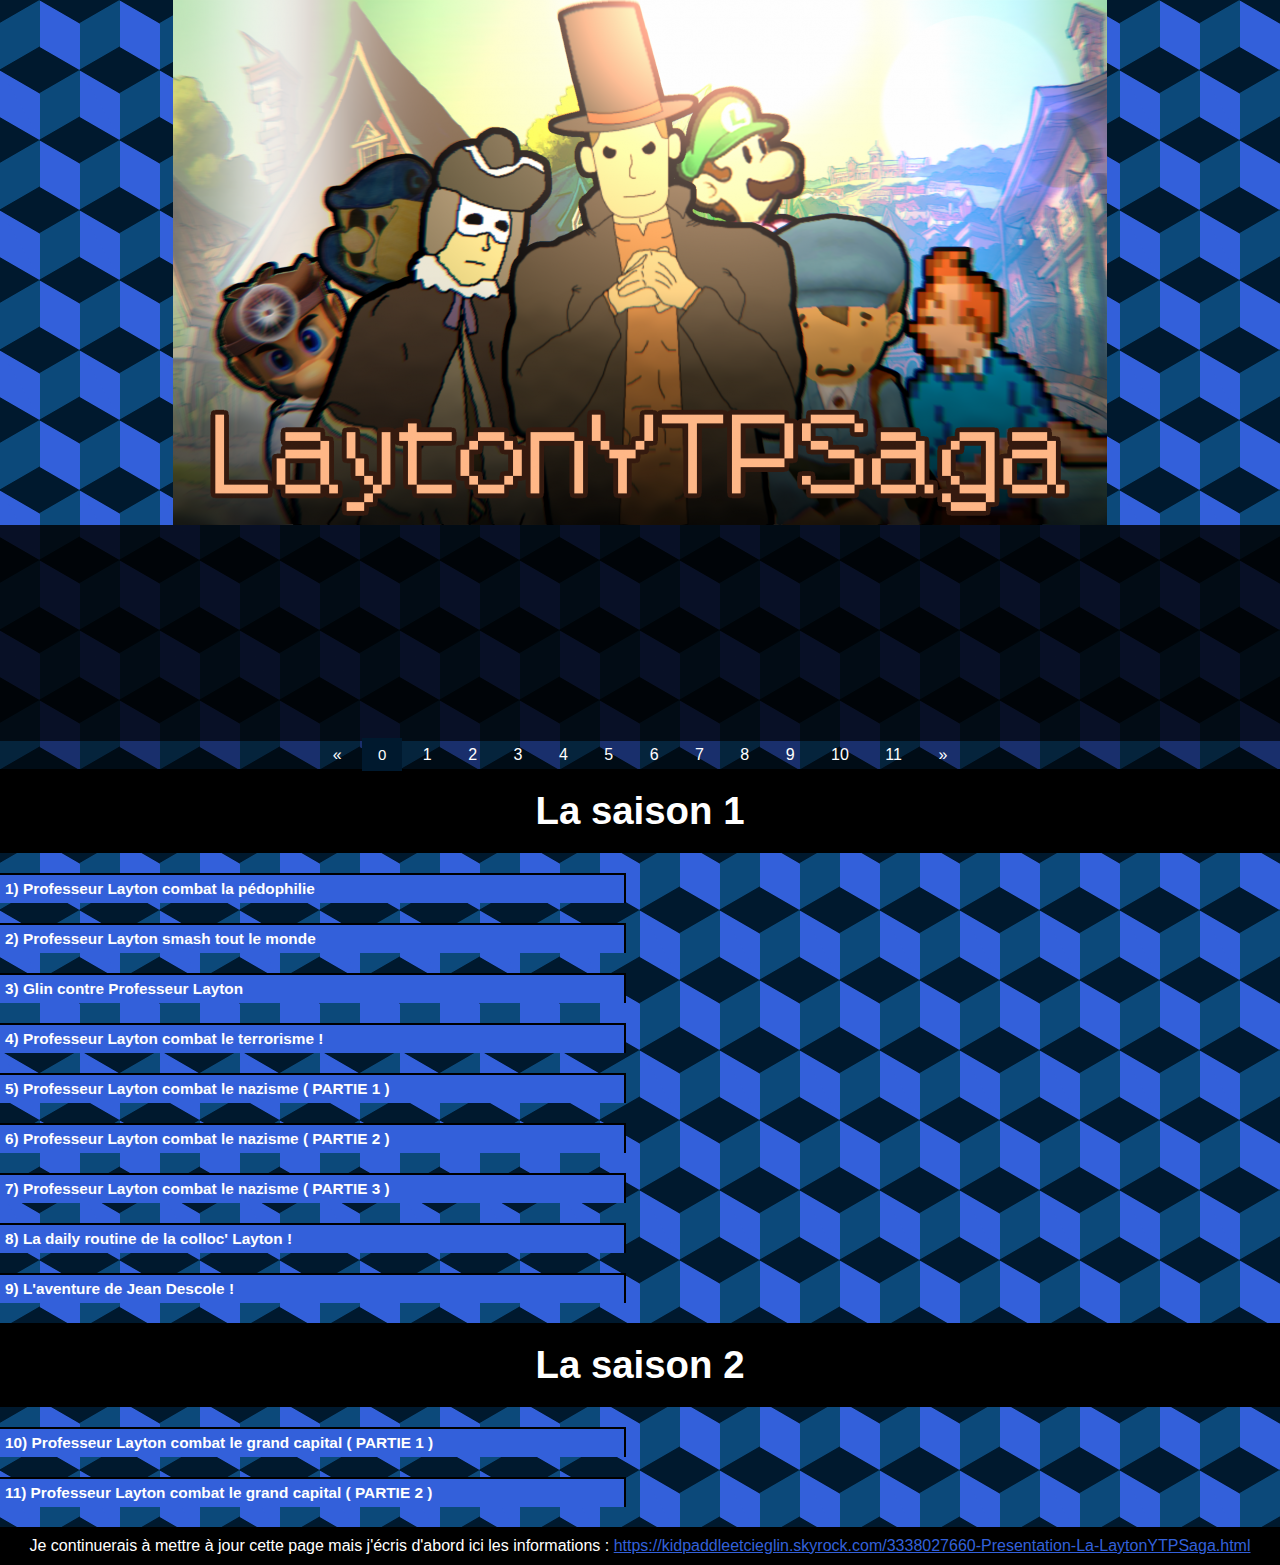
==== commit e26fc164: "Mise en place d'un affichage dynamique" ====
--- a/index.html
+++ b/index.html
@@ -75,746 +75,750 @@
     </div>
 
     <main>
-        <h2>La saison 1</h2>
-        <section>
-            <h3 id="ep1">1) Professeur Layton combat la pédophilie</h3>
-            <div class="tri  ">
-                <div>
-                    <iframe src="https://www.youtube-nocookie.com/embed/nP4ZtYnZy4g" title="YouTube video player" frameborder="0" allow="accelerometer; autoplay; clipboard-write; encrypted-media; gyroscope; picture-in-picture" allowfullscreen></iframe>
-                </div>
-                <article>
-                    <p>
-                        Dans ce premier épisode, on nous met direct dans le bain:</p>
-                    <p>
-                        Layton est violent, il ne fait que du sale et il bosse pour la police.
-                    </p>
-                </article>
-                <article>
-                    <ul>
-                        <li perso="layton">
-                            Professeur Layton
-                        </li>
-                        <li>N'hésite pas à péter des câbles</li>
-                        <li>Bosse pour la police en spécialisation "protection des mineurs"</li>
-                        <li>À un langage crût</li>
-                    </ul>
-                    <ul>
-                        <li perso="luke">Luke Triton</li>
-                        <li>Est une victime</li>
-                    </ul>
-                    <ul>
-                        <li perso="descole">Jean Descole</li>
-                        <li>Est pédophile ( Pendant toute la première partie )</li>
-                        <li>Est homosexuel ( Lors de la fin )</li>
-                        <li>Est mécanicien</li>
-                        <li>Est souvent heureux ( très gai )</li>
-                    </ul>
-                </article>
-            </div>
-        </section>
-        <section>
-            <h3 id="ep2">2) Professeur Layton smash tout le monde</h3>
-            <div class="tri  ">
-                <div>
-                    <iframe src="https://www.youtube-nocookie.com/embed/bAssKf8eg9c" title="YouTube video player" frameborder="0" allow="accelerometer; autoplay; clipboard-write; encrypted-media; gyroscope; picture-in-picture" allowfullscreen></iframe>
-                </div>
-                <article>
-                    <p>
-                        Dans ce deuxième épisode, Layton tue Luke en le faisant tomber de très haut et smash Descole après avoir révéler ses sentiments. On a aussi l'arrivé de Princesse Luigi dans les personnages.
-                    </p>
-                </article>
-                <article>
-                    <ul>
-                        <li perso="layton">
-                            Professeur Layton
-                        </li>
-                        <li>Est à la fois homophobe ( dans son langage ) et homosexuel ( par son comportement vis-à-vis de Descole )</li>
-                        <li>Est très puissant</li>
-                        <li>Il aurait bien voulu être dans les personnages Smash Bros</li>
-                    </ul>
-                    <ul>
-                        <li perso="laytonEN">Professor Layton</li>
-                        <li>Est plus faible que Professeur Layton ( le francophone )</li>
-                    </ul>
-                    <ul>
-                        <li perso="luke">Luke Triton</li>
-                        <li>Est un peu vulgaire</li>
-                        <li>Est décédé</li>
-                    </ul>
-                    <ul>
-                        <li perso="descole">Jean Descole</li>
-                        <li>Est très obstiné à pécho' Layton</li>
-                    </ul>
-                    <ul>
-                        <li perso="luigi">Princesse Luigi</li>
-                        <li>C'est Luigi avec une robe</li>
-                        <li>Change souvent de voix</li>
-                    </ul>
-                </article>
-            </div>
-        </section>
-        <section>
-            <h3 id="ep3">3) Glin contre Professeur Layton </h3>
-            <div class="tri  ">
-                <div style=" margin: auto auto;text-align: center;align-self: auto;background-color: red;">
-                    <p>Perdu à jamais à cause de la suppression de la chaîne YouTube "Poopulaire"</p>
-                </div>
-                <article>
-                    <p>
-                        On apprend, dans ce troisième épisode, que Glin a le pouvoir de faire revivre les personnages ( donc Luke ) mais pas seulement car il rend encore plus gay Layton. </p>
-                    <p>
-                        Cet épisode étant perdu et ouvrant un arc alternatif n'ayant rien à voir avec la LaytonYTPsaga sauf pour l'arc "Professeur Layton combat le nazisme", retenez juste que Glin et les membres de Poopulaire sont des personnages peu fréquents dans le lore mais
-                        ils sont là.
-                    </p>
-                </article>
-                <article>
-                    <ul>
-                        <li perso="glin">
-                            Glin
-                        </li>
-                        <li>Influe sur le scénario gràce à son parchemin</li>
-                    </ul>
-                    <ul>
-                        <li perso="luke">Luke Triton</li>
-                        <li>N'est plus mort</li>
-                    </ul>
-                    <ul>
-                        <li perso="poopulaire">Les Poopeurs de Poopulaire</li>
-                        <li>Existent et vivent dans un grand bateau</li>
-                    </ul>
-
-                </article>
-            </div>
-        </section>
-        <section>
-            <h3 id="ep4">4) Professeur Layton combat le terrorisme ! </h3>
-            <div class="tri  ">
-                <div>
-                    <iframe src="https://www.youtube-nocookie.com/embed/Gh5qU0mGNz0" title="YouTube video player" frameborder="0" allow="accelerometer; autoplay; clipboard-write; encrypted-media; gyroscope; picture-in-picture" allowfullscreen></iframe>
-                </div>
-                <article>
-                    <p>
-                        Dans ce quatrième épisode, on apprend que Jean Descole, non contant d'avoir été pédophile lors de l'épisode 1, est désormais terroriste avec Usul.
-                    </p>
-                    <p>
-                        Tintin, travaillant dans la police avec Layton, révélera une première fois que Descole est terroriste mais il faudra un coup de fil du dit terroriste à Layton pour que ce dernier daigne y croire dure comme fer.</p>
-                    <p>
-                        Princesse Luigi et Tintin ayant trouvé le pays souche du terrorisme, l'Afrique ( Chine ), ils s'y rendent et démantèlent le tout.
-                    </p>
-                </article>
-                <article>
-                    <ul>
-                        <li perso="layton">
-                            Professeur Layton
-                        </li>
-                        <li>Il s'amuse beaucoup à dire des insanités en présence de Luke Triton</li>
-                        <li>Il s'occupe désormais de Jean Descole personnellement, quelque soit la menace qu'il représente</li>
-                        <li>Il possède un final smash</li>
-                    </ul>
-                    <ul>
-                        <li perso="luke">Luke Triton</li>
-                        <li>Il s'énerve assez vite</li>
-                    </ul>
-                    <ul>
-                        <li perso="descole">Jean Descole</li>
-                        <li>Il est terroriste</li>
-                        <li>Il maîtrise la foudre</li>
-                    </ul>
-                    <ul>
-                        <li perso="luigi">Princesse Luigi</li>
-                        <li>Suit sans hésiter Tintin en Afrique ( Chine )</li>
-                    </ul>
-                    <ul>
-                        <li perso="tintin">Tintin</li>
-                        <li>Travail dans la police avec Layton</li>
-                    </ul>
-                    <ul>
-                        <li perso="glin">Glin</li>
-                        <li>Est avec Kass</li>
-                        <li>Est homophobe</li>
-                    </ul>
-                    <ul>
-                        <li perso="kass">Kass</li>
-                        <li>Est avec Glin</li>
-                        <li>Est homophobe</li>
-                    </ul>
-                </article>
-            </div>
-        </section>
-        <section>
-            <h3 id="ep5">5) Professeur Layton combat le nazisme ( PARTIE 1 ) </h3>
-            <div class="tri  ">
-                <div>
-                    <iframe src="https://www.youtube-nocookie.com/embed/6DPpNxCHLo0" title="YouTube video player" frameborder="0" allow="accelerometer; autoplay; clipboard-write; encrypted-media; gyroscope; picture-in-picture" allowfullscreen></iframe>
-                </div>
-                <article>
-                    <p>
-                        Dans ce cinquième épisode, Descole est sortit de prison grâce à Hitler et Staline et devient nazi.
-                    </p>
-                    <p>
-                        Layton aillant mit Garfield, Princesse Peach, Usul et Marie en prison parce qu'ils étaient des SS, Hitler veut se débarrasser de Layton. </p>
-                    <p>
-                        Malheureusement, en tuant Luke qui se trouvait au rez-de-chaussée, Descole fit un boucan qui réveilla Layton qui se mit à descendre à toute vitesse pour envoyer une babouche dans la tronche d'Hitler.
-                    </p>
-                    <p>
-                        Descole se sera défendu une nouvelle fois avec sa foudre mais Layton aura survécut, une nouvelle fois, à cette attaque. Étant plus rapide et plus puissant que lui, Descole décide d'employer une émeraude du chaos pour s'enfuir devant Layton après l'énonciation
-                        de la liste de ses méfaits et une esquive de balle par Layton.
-                    </p>
-                </article>
-                <article>
-                    <ul>
-                        <li perso="layton">
-                            Professeur Layton
-                        </li>
-                        <li>Lit le journal "YTP News"</li>
-                        <li>Est un vraiment excellent policier ( Il a mit 4 SS en prison, ce n'est pas rien )</li>
-                        <li>Résiste à la foudre</li>
-                        <li>Esquive les balles</li>
-                    </ul>
-                    <ul>
-                        <li perso="luke">Luke Triton</li>
-                        <li>Est encore mort</li>
-                        <li>Reste éveillé le soir alors que Layton dort</li>
-                    </ul>
-                    <ul>
-                        <li perso="descole">Jean Descole</li>
-                        <li>Est désormais nazi après avoir été terroriste et pédophile</li>
-                        <li>A tué Luke</li>
-                        <li>A un flingue</li>
-                        <li>A une émeraude du chaos</li>
-                        <li>A brulé une cathédrale</li>
-                    </ul>
-                    <ul>
-                        <li perso="hitler">Hitler</li>
-                        <li>Est très salé</li>
-                    </ul>
-                </article>
-            </div>
-        </section>
-        <section>
-            <h3 id="ep6">6) Professeur Layton combat le nazisme ( PARTIE 2 ) </h3>
-            <div class="tri  ">
-                <div>
-                    <iframe src="https://www.youtube-nocookie.com/embed/Alot8h_gMzQ" title="YouTube video player" frameborder="0" allow="accelerometer; autoplay; clipboard-write; encrypted-media; gyroscope; picture-in-picture" allowfullscreen></iframe>
-                </div>
-                <article>
-                    <p>
-                        Dans ce sixième épisode, Layton fait ressusciter Luke grâce à Glin et son parchemin de poopeur.
-                    </p>
-                    <p>
-                        Ce Deus Ex Machina fait, Glin prétend qu'il ne donnerait pas plus d'aide dans l'épisode. </p>
-                    <p>
-                        Tintin et Princesse Luigi se font appeler par Layton pour retrouver Descole qui se cache très certainement dans la maison. Kass, l'assistant de Glin, fait office de taximan au groupe belgo-italien pour les amener au domicile de Layton.
-                    </p>
-                    <p>
-                        Malheureusement, Princesse Luigi s'avère être nazi, prend en otage Luke en menaçant de lui trancher la gorge avec une banane. Layton utilisera une arme de destruction massive sous l'effet de la colère.
-                    </p>
-                    <p>
-                        La mort de tout les personnages étant impossible, le programme "RetourVersLePassé()" est lancé par Jérémy de Code Lyoko et Mickael J. ce qui entraine un retournement de situation où Layton, Luke et Tintin savent que Princesse Luigi est nazi.
-                    </p>
-                    <p>
-                        Tintin tente de tirer sur Princesse Luigi mais il/elle fait un salto désarmant le policier à houppette. Il faudra que Glin arrive, malgré sa prétention de ne pas donner d'aide dans l'épisode, pour flinguer Princesse Luigi et tirer toute son identité au
-                        clair.
-                    </p>
-                    <p>
-                        Descole reste introuvé.
-                    </p>
-                </article>
-                <article>
-                    <ul>
-                        <li perso="layton">
-                            Professeur Layton
-                        </li>
-                        <li>Connait le numéro de la ligne téléphonique " Poopulaire "</li>
-                        <li>A une arme de destruction massive a faible portée</li>
-                    </ul>
-                    <ul>
-                        <li perso="luke">Luke Triton</li>
-                        <li>N'est plus mort ( pour la 3<sup>ème</sup> fois)</li>
-                    </ul>
-                    <ul>
-                        <li perso="descole">Jean Descole</li>
-                        <li>Est caché dans une armoire</li>
-                        <li>N'a pas vraiment une émeraude du chaos</li>
-                    </ul>
-                    <ul>
-                        <li perso="tintin">Tintin</li>
-                        <li>A un flingue</li>
-                    </ul>
-                    <ul>
-                        <li perso="luigi">Princesse Luigi</li>
-                        <li>Est nazi</li>
-                        <li>Est mort</li>
-                    </ul>
-                    <ul>
-                        <li perso="glin">Glin</li>
-                        <li>A un vieux téléphone</li>
-                        <li>A un flingue</li>
-                    </ul>
-                    <ul>
-                        <li perso="kass">Kass</li>
-                        <li>A un taxi</li>
-                        <li>Est l'assistant de Glin</li>
-                    </ul>
-                </article>
-            </div>
-        </section>
-        <section>
-            <h3 id="ep7">7) Professeur Layton combat le nazisme ( PARTIE 3 ) </h3>
-            <div class="tri  ">
-                <div>
-                    <iframe src="https://www.youtube-nocookie.com/embed/8lr04Pos8ZM" title="YouTube video player" frameborder="0" allow="accelerometer; autoplay; clipboard-write; encrypted-media; gyroscope; picture-in-picture" allowfullscreen></iframe>
-                </div>
-                <article>
-                    <p>
-                        Dans ce septième épisode, nous retrouvons Layton et Tintin mettre le cadavre de Princesse Luigi dans le coffre du taxi de Kass où Glin rentre.
-                    </p>
-                    <p>
-                        Malheureusement, Hitler n'est pas décédé du coup de babouche dans la face et se fait récupérer par Dr. Robotnik et Pr. K. Tastroff. Les trois nazis se rendent à un bateau arborant le mot "YNOS" en croix gammées. Le bateau a pour capitaine Fynn Tavvar,
-                        un poopeur qui ne poop plus. </p>
-                    <p>
-                        Fynn Tavvar est dominé par une pierre jaune aillant le symbole de la démonétisation dedans.
-                    </p>
-                    <p>
-                        Hitler est guérit par les pouvoirs de poopeurs de Fynn Tavvar et apprend au docteur Robotnik et K. Tastroff que Descole est mort. La joie est présente dans le bateau.
-                    </p>
-                    <p>
-                        Du coté de Tintin et Layton, on retrouve Descole dans l'armoire parce que ce dernier à eût peur d'une araignée.
-                    </p>
-                    <p>
-                        Layton se rend compte que Luke n'est pas dans la maison et qu'Hitler a disparu. Tintin en déduit qu'Hitler a enlevé Luke. Descole se rend compte qu'il a été trahis par Hitler et donc rejoint la team Layton.
-                    </p>
-                    <p>
-                        Sur la route vers le bateau de Poopulaire où le carton de Glin réside, Glin lit le C.V. de Princesse Luigi où il apprend l'existence d'une société nommée "YNOS" mais Kass décide de rider avec le taxi ce qui fait perdre le C.V. à Glin.
-                    </p>
-                    <p>Au sein du bateau de Poopulaire, dans le carton, dans un livre de note, dans une note, Glin apprend que :
-                        <ul style="list-style-type:square;text-align:left ;">
-                            <li> Descole + Hitler = Nazi</li>
-                            <li>"YNOS" est en faîte la société "SOYN" une société nazi de la démonétisation </li>
-                            <li>SOYN a fait l'acquisition de la pierre de Démonétisation en 2012</li>
-                            <li>Tout cela concorde avec l'arrêt des YTPs par Fynn Tavvar courant 2017 et sa disparition en 2020 du Poopuverse</li>
-                            <li>YNOS se trouve donc sur le bateau de Fynn Tavvar qui doit certainement être au port.</li>
-                        </ul>
-                    </p>
-                    <p>Glin décide donc d'aller sauver Fynn Tavvar des nazis.</p>
-                    <p>Au sein de la Laytonmobile, Tintin, Descole et Layton se rendent au port grâce aux informations que Descole a pût donné pour se venger de son abandon par Hitler.
-                    </p>
-                    <p>Tintin tente de tirer sur Dr.Robotnik mais rate son coup ce qui révèle sa position mais également tout les membres de Poopulaire venus pour sauver Fynn Tavvar.</p>
-                    <p>Pendant qu'Hitler et Robotnik se rendent compte que Descole n'est pas mort, Princesse Luigi et Kass se ramènent et ce dernier nous apprend qu'il a le pouvoir de changer les personnages en carte et les libéré du nazisme par la même
-                        occasion. Kass est donc un poopeur. Princesse Luigi garde en mémoire qu'il/elle a été nazi mais se réjouit de ne plus l'être.</p>
-                    <p>Du coté de Fynn Tavvar sous influence, voir une armée de poopeur et des personnages contrariés ses plans de méchant très vilain pas gentil le pousse à utiliser un parchemin de poopeur pour intégrer un élément scénaristique de dernière
-                        minute mais Glin lui apprend qu'il faut être Admin ( probablement le poopeur à l'origine de l'histoire ) pour effectuer une telle manipulation.</p>
-                    <p>On apprend aussi que les poopeurs Squidfox et Taré_des_étoiles ont des papiers de poopeurs ( version moderne des parchemins de poopeurs ). </p>
-                    <p>Dr. Robotnik tente d'intimider le monde et se prend une balle provenant d'un cours de droit institutionnel de l'Union Européenne de la main de Glin. Layton profite qu'Hitler soit abasourdit par une telle attaque éclaire pour devenir
-                        balèze et attaquer de manière frontale le Fürher.</p>
-                    <p>Une fois Luke saint et sauf, Descole 2 ( Le Descole des jeux-vidéos, pas du film ) apparaît et révèle que Layton n'aurait pas pût arriver sans lui. Layton ne l'entend pas de cet oreille et défonce Descole 2.</p>
-                    <p>Du coté de Fynn Tavvar toujours sous influence, K. Tastroff se chie dessus et se fait soumettre par Glin pour en faire un Amipoo. Fynn Tavvar étant désormais sans sbires, il est accessible et moins influencé. Squidfox et Glin sauve
-                        Fynn Tavvar en cassant la pierre de démonétisation et tout rentre dans l'ordre.</p>
-                    <p>Descole, Luke,Tintin et Layton retournent donc chez eux laissant Glin tout seul après lui avoir dit que sa plume n'était plus absolue.</p>
-
-                </article>
-                <article>
-                    <ul>
-                        <li perso="layton">
-                            Professeur Layton
-                        </li>
-                        <li>Peut devenir très puissant ( aucune précision de comment ça fonctionne mais il peut )</li>
-                        <li>Sait conduire</li>
-                    </ul>
-                    <ul>
-                        <li perso="descole">Jean Descole</li>
-                        <li>A une autre version de lui-même</li>
-                        <li>N'est plus nazi</li>
-                        <li>Rejoins ENFIN le camps de Layton</li>
-                        <li>Est arachnophobe</li>
-                    </ul>
-                    <ul>
-                        <li perso="tintin">Tintin</li>
-                        <li>Vise très mal au flingue</li>
-                    </ul>
-                    <ul>
-                        <li perso="luigi">Princesse Luigi</li>
-                        <li>N'est mort</li>
-                        <li>N'est plus nazi</li>
-                        <li>Est convertit par Kass et conscient de sa chance de ne plus être nazi</li>
-                    </ul>
-                    <ul>
-                        <li perso="glin">Glin</li>
-                        <li> A un cours d'institution de l'Union Européenne comme arme de jet puissant</li>
-                        <li> A une chambre dans un carton</li>
-                    </ul>
-                    <ul>
-                        <li perso="kass">Kass</li>
-                        <li>Change les personnages en carte d'invocation</li>
-                        <li>Serait un poopeur</li>
-                        <li>Sait arrêter une balle de pistolet à la main</li>
-                    </ul>
-                    <ul>
-                        <li perso="tavvar">Fynn Tavvar</li>
-                        <li>A été sous influence de la pierre de démonétisation</li>
-                        <li>Est désormais pénard hors de toute cette agitation</li>
-                    </ul>
-                    <ul>
-                        <li perso="ktastroff">K. Tastroff</li>
-                        <li>A été nazi</li>
-                        <li>Est désormais un Amipoo de Glin</li>
-                    </ul>
-                    <ul>
-                        <li perso="robotnik">Robotnik</li>
-                        <li>A été nazi</li>
-                        <li> Est décédé </li>
-                    </ul>
-                    <ul>
-                        <li perso="hitler">Hitler</li>
-                        <li>A été smashé</li>
-                    </ul>
-                </article>
-            </div>
-        </section>
-        <section>
-            <h3 id="ep8">8) La daily routine de la colloc' Layton ! </h3>
-            <div class="tri  ">
-                <div>
-                    <iframe src="https://www.youtube-nocookie.com/embed/uAjpS-_yOIc" title="YouTube video player" frameborder="0" allow="accelerometer; autoplay; clipboard-write; encrypted-media; gyroscope; picture-in-picture" allowfullscreen></iframe>
-                </div>
-                <article>
-                    <p>
-                        Dans ce huitième épisode, Layton, Descole et Luke vivent ensemble dans la résidence Layton. Layton fait de la musculation avant de se faire plaisir avec Descole, ce qui fait du bruit toute la nuit et empêche Luke de bien dormir.
-                    </p>
-                    <p>
-                        La nuit passe, Luke est énervé et balance une canette de Coca sur Layton pour le châtier. Layton s'énerve mais la priorité est de déjeuner. Une fois le déjeuner finit, la colloc' Layton fait les courses. Malheureusement, Descole n'a pas vu que sa carte
-                        est à l'envers donc ils se retrouvent de l'autre coté de la ville. Layton se rend compte du problème et il tape une pointe au magasin. </p>
-                    <p>
-                        Une fois arrivé au magasin, Layton glisse et fait la rencontre du Layton anglais ( déjà apparût dans "Professeur Layton smash tout le monde"). Le Layton anglais accuse le Layton français d'avoir voler son chapeau mais Baguette Layton est très fort en
-                        énigme et révèle la vérité qui est que CupOfTea Layton avait toujours son chapeau sur la tête.
-                    </p>
-                    <p>
-                        Hitler est guérit par les pouvoirs de poopeurs de Fynn Tavvar et apprend au docteur Robotnik et K. Tastroff que Descole est mort. La joie est présente dans le bateau.
-                    </p>
-                    <p>
-                        Après avoir terminé les courses, la colloc' se sépare pour aller bosser.
-                    </p>
-                    <p>
-                        Layton est policier et arrête le Jean-Pierre Polnareff parce qu'il est raciste.
-                    </p>
-                    <p>
-                        Descole s'essaye au podcast mais Pole Emploi le pousse à s'inscrire chez eux.
-                    </p>
-                    <p>Luke a un cours sur le travail avec un professeur misogyne.
-                    </p>
-
-                    <p>Le soir, la colloc' se retrouve pour manger ensemble et Descole pète.</p>
-
-                    <p>Tard, dans la nuit, Luke regarde une vidéo avec des femmes parlant de gout et de taille quand Layton rentre et confisque le portable.
-                    </p>
-                    <p>Luke défend le fait qu'internet est un outil merveilleux mais Layton appuie l'idée que c'est surtout pour le popotin.</p>
-                    <p>Tout le monde fait dodo.</p>
-
-                </article>
-                <article>
-                    <ul>
-                        <li perso="layton">
-                            Professeur Layton
-                        </li>
-                        <li>Est policier à Laytoncity</li>
-                    </ul>
-                    <ul>
-                        <li perso="descole">Jean Descole</li>
-                        <li>Ne sait pas bien lire une carte</li>
-                        <li>Est au chômage</li>
-
-                    </ul>
-                    <ul>
-                        <li perso="luke">Luke</li>
-                        <li>Est étudiant</li>
-                        <li>Regarde des vidéos suspectes</li>
-                    </ul>
-                    <ul>
-                        <li perso="laytonEN">Professor Layton</li>
-                        <li>Est un peu distrait</li>
-                    </ul>
-                    <ul>
-                        <li perso="polnareff">Jean-Pierre Polnareff</li>
-                        <li> Est raciste</li>
-
-                    </ul>
-                    <ul>
-                        <li perso="profdeluke">Le professeur de Luke</li>
-                        <li>Est misogyne</li>
-                    </ul>
-                </article>
-            </div>
-        </section>
-        <section>
-            <h3 id="ep9">9) L'aventure de Jean Descole ! </h3>
-            <div class="tri  ">
-                <div>
-                    <iframe src="https://www.youtube-nocookie.com/embed/9fCTlerHHAU" title="YouTube video player" frameborder="0" allow="accelerometer; autoplay; clipboard-write; encrypted-media; gyroscope; picture-in-picture" allowfullscreen></iframe>
-                </div>
-                <article>
-                    <p>
-                        Dans ce neuvième épisode, Layton réveille Descole avec un bisou ce qui met ce dernier de bonne humeur dès le matin.
-                    </p>
-                    <p>
-                        Malheureusement, Glin est dans les parages et ça signifie que la YTP a commencé. Ignorant la menace en vacant à des occupations comme se restaurer, Descole se pointe et révèle son désir de participé à la vie en collocation. </p>
-                    <p>
-                        Cette révélation enchante Layton et trouver un travail est mis sur la table. Descole est un petit peu dubitatif face à cette idée vu que c'est la crise et qu'il y a beaucoup de chômeur.
-                    </p>
-                    <p>
-                        Descole finit par se décider car une tasse de thé ne nourrit pas son homme. Il sort et commence sa recherche d'un lieu de travail.
-                    </p>
-                    <p>
-                        La recherche s'éternise, ça emmerde Layton et Descole s'est paumé à Londres.
-                    </p>
-                    <p>
-                        Layton met en avant que Descole est l'élément central de cette YouTube Poop et Glin rajoute qu'il ne peut pas invoquer Princesse Luigi ou Tintin car ça serait un Deus Ex Machina.
-                    </p>
-                    <p>
-                        Layton perd patience et pousse Glin à réfléchir à un moyen de sauver Jean Descole.
-                    </p>
-                    <p>Glin fait des affiches et envois Layton et Luke en coller dans tout Londres.
-                    </p>
-
-                    <p>À la TV, on apprend que Iain Duncan Smith, ministre du travail au Royaume-Uni, est un gars qui assume d'être un connard avec les chômeurs. </p>
-
-                    <p>Luke, sous la pluie avec Layton, annonce l'idée évidente que Descole est au Job Center. Layton ne sait pas ce que c'est mais Luke y part.
-                    </p>
-                    <p>Layton retrouve Descole et lui rappelle sa prétention à de très hautes inspirations. </p>
-                    <p>Descole révèle que s'il cherche un emploi, c'est surtout pour son véritable projet: Faire un parc d'attraction.</p>
-                    <p>Layton est surpris d'une telle révélation mais encore plus surpris que Descole n'a pas été foutu de connaître son montant bancaire qui s'élève à 99 999 999 ( on ne sait pas si c'est en dollars, en euros ou une autre monnaie ).</p>
-                    <p>Descole est sur le popotin et se met direct à l'investissement et en une ellipse, le parc d'attraction " DescoleXLayton " est créé.</p>
-                    <p>On ne sait pas vraiment d'où vient l'argent mais c'est ainsi que la première saison se termine.</p>
-                </article>
-                <article>
-                    <ul>
-                        <li perso="layton">
-                            Professeur Layton
-                        </li>
-                        <li>Respecte Descole</li>
-                        <li>Est co-propriétaire du parc d'attraction "DescoleXLayton"</li>
-                    </ul>
-                    <ul>
-                        <li perso="descole">Jean Descole</li>
-                        <li>Est co-propriétaire du parc d'attraction "DescoleXLayton"</li>
-                        <li>Est pété de thune</li>
-
-                    </ul>
-                    <ul>
-                        <li perso="luke">Luke</li>
-                        <li>N'aime pas beaucoup Descole</li>
-                    </ul>
-                    <ul>
-                        <li perso="glin">Glin</li>
-                        <li>Se refuse à faire des Deus Ex Machina</li>
-                        <li>Sait faire des affiches</li>
-                    </ul>
-                </article>
-            </div>
-        </section>
-        <h2 id="s2">La saison 2</h2>
-        <section>
-            <h3 id="ep10">10) Professeur Layton combat le grand capital ( PARTIE 1 ) </h3>
-            <div class="tri  ">
-                <div>
-                    <iframe src="https://www.youtube-nocookie.com/embed/k4ssPjixavg" title="YouTube video player" frameborder="0" allow="accelerometer; autoplay; clipboard-write; encrypted-media; gyroscope; picture-in-picture" allowfullscreen></iframe>
-                </div>
-                <article>
-                    <p>
-                        Dans ce dixième épisode ( mais premier de la saison 2 ), on retrouve Kass et Princesse Luigi qui apportent une fiche avec le Top 5 des meilleurs entreprises poopesques à Layton,Descole et Luke.
-                    </p>
-                    <p>
-                        La fiche mentionne dans l'ordre:
-                        <ol style="text-align:left ;">
-                            <li> YouTube Poop Creators</li>
-                            <li> Toast & Spaghetti</li>
-                            <li> Royal Dinner</li>
-                            <li> Truands 2 La galette</li>
-                            <li> Le parc d'attraction "DescoleXLayton"</li>
-                        </ol>
-                    </p>
-                    <p>
-                        Layton décide de faire un boss rush selon l'ordre établi par le classement. Descole met en avant à quel point Layton est puissant et Kass améliore Princesse Luigi avec un nouveau costume avec plus d'espace de stockage, de souplesse et de fraicheur.
-                    </p>
-                    <p>
-                        Une fois tous prêt, Layton, Descole, Luke et Princesse Luigi se rendent à "Truands 2 la Galette". Malheureusement, le lieu est vide et un cadavre se trouve au sol.
-                    </p>
-                    <p>
-                        Princesse Luigi soupçonne Layton d'avoir tué le cadavre avant qu'il le devienne mais le reste de la troupe trouve ça absurde. Ils fuient donc la scène de crime en direction de " Royal Dinner ".
-                    </p>
-                    <p>
-                        Une fois arrivé en ville, ils surprennent Philippe Etchebest sortir déçu du restaurant du Roi. Nos principaux protagonistes en déduise que c'est cuit et qu'il est également inutile de s'attarder ici... d'autant plus que Descole flatule quand c'est midi
-                        et qu'il a faim .
-                    </p>
-                    <p>
-                        Malgré une coupe de budget, Descole arrive à revenir à la maison pour aller manger et faire un petit pipi. N'étant pas très attentif à ce qui se trame derrière lui, il surprend Luke en train de le regarder la saucisse à l'air.
-                    </p>
-                    <p>Dans la gène de cette situation, Descole tente une distraction en dansant mais cela rend juste ça encore plus gênant et Layton arrive pour mettre une remontrance à notre Jean qui fait de la tecktonik.
-                    </p>
-
-                    <p>Ne prêtant pas attention aux engueulades, Princesse Luigi tend la main vers la voiture mais un flash de Mario lui vient en tête, ce qui l'effraye. </p>
-
-                    <p>Layton est perplexe face à cette situation et Luke décide de mettre en avant sa théorie comme quoi Princesse Luigi c'est Luigi en princesse. Layton a un flashback de quand il a donné une robe à Luigi mais il n'en retient que le mot
-                        "pété".
-                    </p>
-                    <p>Descole ne voyant pas en quoi mettre une robe est un problème quand on est un homme, annonce qu'il est prêt à en découdre avec celui ou celle à qui ça pose problème. Luke se révèle être transphobe malgré la menace et Descole, étant
-                        d'un naturel violent et niais, commence à se fâcher. </p>
-                    <p>Luke, dans un doute, demande au professeur s'il est d'accord avec ses idées transphobes. Layton traite de "facho" Luke et se fait envoyer valser plus loin.</p>
-                    <p>Luke tente de s'en prendre à Descole mais ce dernier emploi ses pouvoirs électriques pour réaliser une onde de choc qui dégage Luke. Devant ce spectacle, Princesse Luigi ordonne que ça cesse et Descole se calme non sans dire à Luke
-                        que c'est un "petit effronté".</p>
-                    <p>Après toutes ces péripéties, les protagonistes de cette aventure prennent du repos:
-                        <ul style="list-style-type:square;text-align:left ;">
-                            <li> Princesse Luigi prend une douche au lavabo </li>
-                            <li> Layton lit son carnet en buvant du thé</li>
-                            <li> Luke lit le premier tome de Jojo's Bizarre Adventure</li>
-                            <li> Descole regarde MisterJDay à la TV</li>
-                        </ul>
-                    </p>
-                    <p>La nuit tombe, tout le monde dort sauf Luke qui continue de lire.
-                    </p>
-                    <p>Le réveil et son affreux bip retentit dans toute la maison réveillant tout le monde sauf Layton qui dort en écoutant de l'eurobeat.</p>
-                    <p>Descole est de bonne humeur, il prépare le déjeuner avec énergie ce qui vaut des regards inquiets de la part de Luke et Princesse Luigi. </p>
-                    <p>L'enfant et l'homme en robe sortent pour attendre à coté de la Laytonmobile tandis que Descole se rend dans la chambre de Layton pour le réveiller avec un grand " OHH ! " qui surprend Layton. Layton balance un pot de fleur dans le
-                        minois de Descole et ce dernier n'apprécie pas du tout. S'enchaine un ping-pong avec le pot de fleur et il finit encore dans la tronche de l'homme masqué.</p>
-                    <p>Layton, après avoir poussé un gros "CHEH" à Descole, se rend à sa voiture où il salue ses jeunes amis. Une fois à bord, Descole fait irruption dans la voiture pour montrer où on en est : Ils doivent se rendre à Toast & Spaghetti, l'entreprise
-                        de Mario.</p>
-                    <p>Les voyant arrivés, Mario rate un saut de son point d'observation ce qui le met de mauvaise humeur et lui pète la jambe. Princesse Luigi arrive mais se prend une gifle.</p>
-                    <p>Mario révèle qu'il n'a jamais crût en Princesse Luigi mais ce dernier prouve que sa robe est pratique car elle permet de se maintenir en l'air pendant une longue durée. Mario y croit et accepte Princesse Luigi.</p>
-                    <p>Descole pousse un "lol" et révèle que cette robe rose est légendaire d'après ses recherches.</p>
-                    <p>Layton a de nouveau son flashback où il se rend compte que c'est lui qui a offert la robe rose à Luigi, il y a quelques temps de cela. </p>
-                    <p>Layton, un pressé va droit au but avec Mario: Il veut qu'il installe son entreprise dans la version Mini du parc d'attraction " DescoleXLayton ".</p>
-                    <p>Mario n'est pas d'accord, il se fait déjà pleins de pognon depuis la disparition de Truands 2 la Galette et Royal Dinner. Il ne cèdera pas son business sans combattre.</p>
-                    <p>Layton défie Mario à Spam's Fighters sur GameBoyColor et gagne. </p>
-                    <p>Mario rage un peu de sa défaite mais l'admet. Toast & Spaghetti peut rejoindre les entreprises liées à la version mini du parc d'attraction " DescoleXLayton " qui se créé pas loin de là.</p>
-                    <p>Descole entame une discussion avec Mr. Wright qui est venu pour l'occasion tandis que Layton reçoit un coup de fil de Glin pour qu'il aille à la Banque Glin convertir la carte bancaire Poopubank de Descole car Poopulaire a cramé.</p>
-                    <p>Layton se rend donc avec Kass à la Banque Glin et apprend part le Professeur Karl Tastoff qu'il doit attendre... la partie 2 !</p>
-                </article>
-                <article>
-                    <ul>
-                        <li perso="layton">
-                            Professeur Layton
-                        </li>
-                        <li>Sait y faire en affaire</li>
-                        <li>Joue à Spam's Fighters</li>
-                        <li>A un téléphone à fil de poche</li>
-                    </ul>
-                    <ul>
-                        <li perso="descole">Jean Descole</li>
-                        <li>Flatule quand il a faim</li>
-                        <li> S'est faire des ondes de choc</li>
-                        <li>Est très mauvais au Ping Pong</li>
-                        <li>Connait Mr Wright ( provenant de la licence "SimCity" )</li>
-
-                    </ul>
-                    <ul>
-                        <li perso="luke">Luke</li>
-                        <li>Est transphobe ( et ne fait pas la différence entre un trans , un travesti et un homme en robe )</li>
-                    </ul>
-                    <ul>
-                        <li perso="kass">Kass</li>
-                        <li>Peut améliorer Luigi</li>
-                    </ul>
-                    <ul>
-                        <li perso="luigi">Princesse Luigi</li>
-                        <li>A été amélioré</li>
-                        <li>Tout le monde au courant que c'est Luigi en robe</li>
-                        <li>Possède une robe rose légendaire permettant de rester en l'air un long moment</li>
-                    </ul>
-                    <ul>
-                        <li perso="mario">Mario</li>
-                        <li>Est un gros rageux</li>
-                    </ul>
-                    <ul>
-                        <li perso="harki">Le Roi d'Hyrule</li>
-                        <li>S'est fait REKT par Philippe Estchebest</li>
-                    </ul>
-                    <ul>
-                        <li perso="wright">Mr Wright</li>
-                        <li>Connait Descole</li>
-                        <li>Semble diriger les travaux de la version Mini du parc d'attraction "DescoleXLayton"</li>
-                    </ul>
-                    <ul>
-                        <li perso="ktastroff">Professeur Karl Tastroff </li>
-                        <li>Bosse dans la banque de Glin , à l'accueil</li>
-                    </ul>
-                    <ul>
-                        <li perso="glin">Glin</li>
-                        <li>Il bosse dans une banque à son nom</li>
-                    </ul>
-                </article>
-            </div>
-        </section>
-        <section>
-            <h3 id="ep11">11) Professeur Layton combat le grand capital ( PARTIE 2 ) </h3>
-            <div class="tri  ">
-                <div>
-                    <iframe src="https://www.youtube-nocookie.com/embed/N2BxcJPWPVc" title="YouTube video player" frameborder="0" allow="accelerometer; autoplay; clipboard-write; encrypted-media; gyroscope; picture-in-picture" allowfullscreen></iframe>
-                </div>
-                <article>
-                    <p>Dans ce deuxième épisode de la saison 2, on retrouve Layton dans la banque de Glin en train d'écouter de la musique à fond pendant qu'il lit. Layton se rend compte que Karl Tastroff dort au lieu de s'intéresser à son cas donc il le
-                        réveille en mettant à fond ses écouteurs.</p>
-                    <p>Une fois réveiller et presser , K. Tastroff laisse passer Layton qui se perd et surprend Bruno en train de parler tout seul. Ce dernier l'envoi bouler. </p>
-                    <p>Layton continue de chercher le bureau de Glin et finit par le trouver. Il donne la carte bancaire de Descole à Glin et ce dernier la convertit pour la faire correspondre aux normes de sa banque.</p>
-                    <p>Ceci étant fait, Glin soudoie Kass, son assistant , avec une robe bleue légendaire pour qu'il puisse raccompagner Layton chez lui.</p>
-                    <p>En sortant, Kass et Layton, prenant une frite, tombe nez à nez avec Tintin mais à peine nommer que déjà les ennuis reviennent avec une attaque à main armée de trois gaillards étrangement vêtus.</p>
-                    <p>Layton donne son feu vert pour attaquer et Kass emploi un pouvoir de foudre pour vaincre les 3 affreux jojos. </p>
-                    <p>La foudre casse la voiture en deux et révèle leurs otages : Luke, Descole , Luigi et Mario.</p>
-                    <p>Fin de la partie 2 !</p>
-                </article>
-                <article>
-                    <ul>
-                        <li perso="descole">
-                            Jean Descole
-                        </li>
-                        <li>S'est fait capturer</li>
-                        <li>A une nouvelle carte bancaire avec une fonction sans contacte</li>
-                    </ul>
-                    <ul>
-
-                        <li perso="luke">
-                            Luke Triton
-                        </li>
-                        <li>S'est fait capturer</li>
-                    </ul>
-
-                    <ul>
-                        <li perso="luigi">
-                            Luigi
-                        </li>
-                        <li>S'est fait capturer</li>
-                    </ul>
-                    <ul>
-                        <li perso="mario">
-                            Mario
-                        </li>
-                        <li>S'est fait capturer</li>
-                    </ul>
-
-                    <ul>
-                        <li perso="layton">Professeur Layton</li>
-                        <li>A la nouvelle carte bancaire de Descole</li>
-                    </ul>
-
-                    <ul>
-                        <li perso="Glin">Glin</li>
-                        <li>Bosse dans une banque où Bruno et d'autres personnages bossent également</li>
-                        <li> Se perd dans ses couloirs</li>
-                    </ul>
-
-                    <ul>
-                        <li perso="kass">Kass</li>
-                        <li>Possède une robe bleue légendaire</li>
-                        <li>N'aime pas la bière</li>
-                        <li>Peut invoquer la foudre</li>
-                    </ul>
-
-                    <ul>
-                        <li perso="tintin">Tintin</li>
-                        <li>Est de retour ( la dernière fois qu'il était apparût c'était dans " Professeur Layton combat le nazisme partie 3 )</li>
-                    </ul>
-
-                </article>
-            </div>
-        </section>
+        <div class="saison">
+            <h2>La saison 1</h2>
+            <section>
+                <h3 id="ep1">1) Professeur Layton combat la pédophilie</h3>
+                <div class="tri  ">
+                    <div>
+                        <iframe src="https://www.youtube-nocookie.com/embed/nP4ZtYnZy4g" title="YouTube video player" frameborder="0" allow="accelerometer; autoplay; clipboard-write; encrypted-media; gyroscope; picture-in-picture" allowfullscreen></iframe>
+                    </div>
+                    <article>
+                        <p>
+                            Dans ce premier épisode, on nous met direct dans le bain:</p>
+                        <p>
+                            Layton est violent, il ne fait que du sale et il bosse pour la police.
+                        </p>
+                    </article>
+                    <article>
+                        <ul>
+                            <li perso="layton">
+                                Professeur Layton
+                            </li>
+                            <li>N'hésite pas à péter des câbles</li>
+                            <li>Bosse pour la police en spécialisation "protection des mineurs"</li>
+                            <li>À un langage crût</li>
+                        </ul>
+                        <ul>
+                            <li perso="luke">Luke Triton</li>
+                            <li>Est une victime</li>
+                        </ul>
+                        <ul>
+                            <li perso="descole">Jean Descole</li>
+                            <li>Est pédophile ( Pendant toute la première partie )</li>
+                            <li>Est homosexuel ( Lors de la fin )</li>
+                            <li>Est mécanicien</li>
+                            <li>Est souvent heureux ( très gai )</li>
+                        </ul>
+                    </article>
+                </div>
+            </section>
+            <section>
+                <h3 id="ep2">2) Professeur Layton smash tout le monde</h3>
+                <div class="tri  ">
+                    <div>
+                        <iframe src="https://www.youtube-nocookie.com/embed/bAssKf8eg9c" title="YouTube video player" frameborder="0" allow="accelerometer; autoplay; clipboard-write; encrypted-media; gyroscope; picture-in-picture" allowfullscreen></iframe>
+                    </div>
+                    <article>
+                        <p>
+                            Dans ce deuxième épisode, Layton tue Luke en le faisant tomber de très haut et smash Descole après avoir révéler ses sentiments. On a aussi l'arrivé de Princesse Luigi dans les personnages.
+                        </p>
+                    </article>
+                    <article>
+                        <ul>
+                            <li perso="layton">
+                                Professeur Layton
+                            </li>
+                            <li>Est à la fois homophobe ( dans son langage ) et homosexuel ( par son comportement vis-à-vis de Descole )</li>
+                            <li>Est très puissant</li>
+                            <li>Il aurait bien voulu être dans les personnages Smash Bros</li>
+                        </ul>
+                        <ul>
+                            <li perso="laytonEN">Professor Layton</li>
+                            <li>Est plus faible que Professeur Layton ( le francophone )</li>
+                        </ul>
+                        <ul>
+                            <li perso="luke">Luke Triton</li>
+                            <li>Est un peu vulgaire</li>
+                            <li>Est décédé</li>
+                        </ul>
+                        <ul>
+                            <li perso="descole">Jean Descole</li>
+                            <li>Est très obstiné à pécho' Layton</li>
+                        </ul>
+                        <ul>
+                            <li perso="luigi">Princesse Luigi</li>
+                            <li>C'est Luigi avec une robe</li>
+                            <li>Change souvent de voix</li>
+                        </ul>
+                    </article>
+                </div>
+            </section>
+            <section>
+                <h3 id="ep3">3) Glin contre Professeur Layton </h3>
+                <div class="tri  ">
+                    <div style=" margin: auto auto;text-align: center;align-self: auto;background-color: red;">
+                        <p>Perdu à jamais à cause de la suppression de la chaîne YouTube "Poopulaire"</p>
+                    </div>
+                    <article>
+                        <p>
+                            On apprend, dans ce troisième épisode, que Glin a le pouvoir de faire revivre les personnages ( donc Luke ) mais pas seulement car il rend encore plus gay Layton. </p>
+                        <p>
+                            Cet épisode étant perdu et ouvrant un arc alternatif n'ayant rien à voir avec la LaytonYTPsaga sauf pour l'arc "Professeur Layton combat le nazisme", retenez juste que Glin et les membres de Poopulaire sont des personnages peu fréquents dans le lore mais
+                            ils sont là.
+                        </p>
+                    </article>
+                    <article>
+                        <ul>
+                            <li perso="glin">
+                                Glin
+                            </li>
+                            <li>Influe sur le scénario gràce à son parchemin</li>
+                        </ul>
+                        <ul>
+                            <li perso="luke">Luke Triton</li>
+                            <li>N'est plus mort</li>
+                        </ul>
+                        <ul>
+                            <li perso="poopulaire">Les Poopeurs de Poopulaire</li>
+                            <li>Existent et vivent dans un grand bateau</li>
+                        </ul>
+
+                    </article>
+                </div>
+            </section>
+            <section>
+                <h3 id="ep4">4) Professeur Layton combat le terrorisme ! </h3>
+                <div class="tri  ">
+                    <div>
+                        <iframe src="https://www.youtube-nocookie.com/embed/Gh5qU0mGNz0" title="YouTube video player" frameborder="0" allow="accelerometer; autoplay; clipboard-write; encrypted-media; gyroscope; picture-in-picture" allowfullscreen></iframe>
+                    </div>
+                    <article>
+                        <p>
+                            Dans ce quatrième épisode, on apprend que Jean Descole, non contant d'avoir été pédophile lors de l'épisode 1, est désormais terroriste avec Usul.
+                        </p>
+                        <p>
+                            Tintin, travaillant dans la police avec Layton, révélera une première fois que Descole est terroriste mais il faudra un coup de fil du dit terroriste à Layton pour que ce dernier daigne y croire dure comme fer.</p>
+                        <p>
+                            Princesse Luigi et Tintin ayant trouvé le pays souche du terrorisme, l'Afrique ( Chine ), ils s'y rendent et démantèlent le tout.
+                        </p>
+                    </article>
+                    <article>
+                        <ul>
+                            <li perso="layton">
+                                Professeur Layton
+                            </li>
+                            <li>Il s'amuse beaucoup à dire des insanités en présence de Luke Triton</li>
+                            <li>Il s'occupe désormais de Jean Descole personnellement, quelque soit la menace qu'il représente</li>
+                            <li>Il possède un final smash</li>
+                        </ul>
+                        <ul>
+                            <li perso="luke">Luke Triton</li>
+                            <li>Il s'énerve assez vite</li>
+                        </ul>
+                        <ul>
+                            <li perso="descole">Jean Descole</li>
+                            <li>Il est terroriste</li>
+                            <li>Il maîtrise la foudre</li>
+                        </ul>
+                        <ul>
+                            <li perso="luigi">Princesse Luigi</li>
+                            <li>Suit sans hésiter Tintin en Afrique ( Chine )</li>
+                        </ul>
+                        <ul>
+                            <li perso="tintin">Tintin</li>
+                            <li>Travail dans la police avec Layton</li>
+                        </ul>
+                        <ul>
+                            <li perso="glin">Glin</li>
+                            <li>Est avec Kass</li>
+                            <li>Est homophobe</li>
+                        </ul>
+                        <ul>
+                            <li perso="kass">Kass</li>
+                            <li>Est avec Glin</li>
+                            <li>Est homophobe</li>
+                        </ul>
+                    </article>
+                </div>
+            </section>
+            <section>
+                <h3 id="ep5">5) Professeur Layton combat le nazisme ( PARTIE 1 ) </h3>
+                <div class="tri  ">
+                    <div>
+                        <iframe src="https://www.youtube-nocookie.com/embed/6DPpNxCHLo0" title="YouTube video player" frameborder="0" allow="accelerometer; autoplay; clipboard-write; encrypted-media; gyroscope; picture-in-picture" allowfullscreen></iframe>
+                    </div>
+                    <article>
+                        <p>
+                            Dans ce cinquième épisode, Descole est sortit de prison grâce à Hitler et Staline et devient nazi.
+                        </p>
+                        <p>
+                            Layton aillant mit Garfield, Princesse Peach, Usul et Marie en prison parce qu'ils étaient des SS, Hitler veut se débarrasser de Layton. </p>
+                        <p>
+                            Malheureusement, en tuant Luke qui se trouvait au rez-de-chaussée, Descole fit un boucan qui réveilla Layton qui se mit à descendre à toute vitesse pour envoyer une babouche dans la tronche d'Hitler.
+                        </p>
+                        <p>
+                            Descole se sera défendu une nouvelle fois avec sa foudre mais Layton aura survécut, une nouvelle fois, à cette attaque. Étant plus rapide et plus puissant que lui, Descole décide d'employer une émeraude du chaos pour s'enfuir devant Layton après l'énonciation
+                            de la liste de ses méfaits et une esquive de balle par Layton.
+                        </p>
+                    </article>
+                    <article>
+                        <ul>
+                            <li perso="layton">
+                                Professeur Layton
+                            </li>
+                            <li>Lit le journal "YTP News"</li>
+                            <li>Est un vraiment excellent policier ( Il a mit 4 SS en prison, ce n'est pas rien )</li>
+                            <li>Résiste à la foudre</li>
+                            <li>Esquive les balles</li>
+                        </ul>
+                        <ul>
+                            <li perso="luke">Luke Triton</li>
+                            <li>Est encore mort</li>
+                            <li>Reste éveillé le soir alors que Layton dort</li>
+                        </ul>
+                        <ul>
+                            <li perso="descole">Jean Descole</li>
+                            <li>Est désormais nazi après avoir été terroriste et pédophile</li>
+                            <li>A tué Luke</li>
+                            <li>A un flingue</li>
+                            <li>A une émeraude du chaos</li>
+                            <li>A brulé une cathédrale</li>
+                        </ul>
+                        <ul>
+                            <li perso="hitler">Hitler</li>
+                            <li>Est très salé</li>
+                        </ul>
+                    </article>
+                </div>
+            </section>
+            <section>
+                <h3 id="ep6">6) Professeur Layton combat le nazisme ( PARTIE 2 ) </h3>
+                <div class="tri  ">
+                    <div>
+                        <iframe src="https://www.youtube-nocookie.com/embed/Alot8h_gMzQ" title="YouTube video player" frameborder="0" allow="accelerometer; autoplay; clipboard-write; encrypted-media; gyroscope; picture-in-picture" allowfullscreen></iframe>
+                    </div>
+                    <article>
+                        <p>
+                            Dans ce sixième épisode, Layton fait ressusciter Luke grâce à Glin et son parchemin de poopeur.
+                        </p>
+                        <p>
+                            Ce Deus Ex Machina fait, Glin prétend qu'il ne donnerait pas plus d'aide dans l'épisode. </p>
+                        <p>
+                            Tintin et Princesse Luigi se font appeler par Layton pour retrouver Descole qui se cache très certainement dans la maison. Kass, l'assistant de Glin, fait office de taximan au groupe belgo-italien pour les amener au domicile de Layton.
+                        </p>
+                        <p>
+                            Malheureusement, Princesse Luigi s'avère être nazi, prend en otage Luke en menaçant de lui trancher la gorge avec une banane. Layton utilisera une arme de destruction massive sous l'effet de la colère.
+                        </p>
+                        <p>
+                            La mort de tout les personnages étant impossible, le programme "RetourVersLePassé()" est lancé par Jérémy de Code Lyoko et Mickael J. ce qui entraine un retournement de situation où Layton, Luke et Tintin savent que Princesse Luigi est nazi.
+                        </p>
+                        <p>
+                            Tintin tente de tirer sur Princesse Luigi mais il/elle fait un salto désarmant le policier à houppette. Il faudra que Glin arrive, malgré sa prétention de ne pas donner d'aide dans l'épisode, pour flinguer Princesse Luigi et tirer toute son identité au
+                            clair.
+                        </p>
+                        <p>
+                            Descole reste introuvé.
+                        </p>
+                    </article>
+                    <article>
+                        <ul>
+                            <li perso="layton">
+                                Professeur Layton
+                            </li>
+                            <li>Connait le numéro de la ligne téléphonique " Poopulaire "</li>
+                            <li>A une arme de destruction massive a faible portée</li>
+                        </ul>
+                        <ul>
+                            <li perso="luke">Luke Triton</li>
+                            <li>N'est plus mort ( pour la 3<sup>ème</sup> fois)</li>
+                        </ul>
+                        <ul>
+                            <li perso="descole">Jean Descole</li>
+                            <li>Est caché dans une armoire</li>
+                            <li>N'a pas vraiment une émeraude du chaos</li>
+                        </ul>
+                        <ul>
+                            <li perso="tintin">Tintin</li>
+                            <li>A un flingue</li>
+                        </ul>
+                        <ul>
+                            <li perso="luigi">Princesse Luigi</li>
+                            <li>Est nazi</li>
+                            <li>Est mort</li>
+                        </ul>
+                        <ul>
+                            <li perso="glin">Glin</li>
+                            <li>A un vieux téléphone</li>
+                            <li>A un flingue</li>
+                        </ul>
+                        <ul>
+                            <li perso="kass">Kass</li>
+                            <li>A un taxi</li>
+                            <li>Est l'assistant de Glin</li>
+                        </ul>
+                    </article>
+                </div>
+            </section>
+            <section>
+                <h3 id="ep7">7) Professeur Layton combat le nazisme ( PARTIE 3 ) </h3>
+                <div class="tri  ">
+                    <div>
+                        <iframe src="https://www.youtube-nocookie.com/embed/8lr04Pos8ZM" title="YouTube video player" frameborder="0" allow="accelerometer; autoplay; clipboard-write; encrypted-media; gyroscope; picture-in-picture" allowfullscreen></iframe>
+                    </div>
+                    <article>
+                        <p>
+                            Dans ce septième épisode, nous retrouvons Layton et Tintin mettre le cadavre de Princesse Luigi dans le coffre du taxi de Kass où Glin rentre.
+                        </p>
+                        <p>
+                            Malheureusement, Hitler n'est pas décédé du coup de babouche dans la face et se fait récupérer par Dr. Robotnik et Pr. K. Tastroff. Les trois nazis se rendent à un bateau arborant le mot "YNOS" en croix gammées. Le bateau a pour capitaine Fynn Tavvar,
+                            un poopeur qui ne poop plus. </p>
+                        <p>
+                            Fynn Tavvar est dominé par une pierre jaune aillant le symbole de la démonétisation dedans.
+                        </p>
+                        <p>
+                            Hitler est guérit par les pouvoirs de poopeurs de Fynn Tavvar et apprend au docteur Robotnik et K. Tastroff que Descole est mort. La joie est présente dans le bateau.
+                        </p>
+                        <p>
+                            Du coté de Tintin et Layton, on retrouve Descole dans l'armoire parce que ce dernier à eût peur d'une araignée.
+                        </p>
+                        <p>
+                            Layton se rend compte que Luke n'est pas dans la maison et qu'Hitler a disparu. Tintin en déduit qu'Hitler a enlevé Luke. Descole se rend compte qu'il a été trahis par Hitler et donc rejoint la team Layton.
+                        </p>
+                        <p>
+                            Sur la route vers le bateau de Poopulaire où le carton de Glin réside, Glin lit le C.V. de Princesse Luigi où il apprend l'existence d'une société nommée "YNOS" mais Kass décide de rider avec le taxi ce qui fait perdre le C.V. à Glin.
+                        </p>
+                        <p>Au sein du bateau de Poopulaire, dans le carton, dans un livre de note, dans une note, Glin apprend que :
+                            <ul style="list-style-type:square;text-align:left ;">
+                                <li> Descole + Hitler = Nazi</li>
+                                <li>"YNOS" est en faîte la société "SOYN" une société nazi de la démonétisation </li>
+                                <li>SOYN a fait l'acquisition de la pierre de Démonétisation en 2012</li>
+                                <li>Tout cela concorde avec l'arrêt des YTPs par Fynn Tavvar courant 2017 et sa disparition en 2020 du Poopuverse</li>
+                                <li>YNOS se trouve donc sur le bateau de Fynn Tavvar qui doit certainement être au port.</li>
+                            </ul>
+                        </p>
+                        <p>Glin décide donc d'aller sauver Fynn Tavvar des nazis.</p>
+                        <p>Au sein de la Laytonmobile, Tintin, Descole et Layton se rendent au port grâce aux informations que Descole a pût donné pour se venger de son abandon par Hitler.
+                        </p>
+                        <p>Tintin tente de tirer sur Dr.Robotnik mais rate son coup ce qui révèle sa position mais également tout les membres de Poopulaire venus pour sauver Fynn Tavvar.</p>
+                        <p>Pendant qu'Hitler et Robotnik se rendent compte que Descole n'est pas mort, Princesse Luigi et Kass se ramènent et ce dernier nous apprend qu'il a le pouvoir de changer les personnages en carte et les libéré du nazisme par la même
+                            occasion. Kass est donc un poopeur. Princesse Luigi garde en mémoire qu'il/elle a été nazi mais se réjouit de ne plus l'être.</p>
+                        <p>Du coté de Fynn Tavvar sous influence, voir une armée de poopeur et des personnages contrariés ses plans de méchant très vilain pas gentil le pousse à utiliser un parchemin de poopeur pour intégrer un élément scénaristique de dernière
+                            minute mais Glin lui apprend qu'il faut être Admin ( probablement le poopeur à l'origine de l'histoire ) pour effectuer une telle manipulation.</p>
+                        <p>On apprend aussi que les poopeurs Squidfox et Taré_des_étoiles ont des papiers de poopeurs ( version moderne des parchemins de poopeurs ). </p>
+                        <p>Dr. Robotnik tente d'intimider le monde et se prend une balle provenant d'un cours de droit institutionnel de l'Union Européenne de la main de Glin. Layton profite qu'Hitler soit abasourdit par une telle attaque éclaire pour devenir
+                            balèze et attaquer de manière frontale le Fürher.</p>
+                        <p>Une fois Luke saint et sauf, Descole 2 ( Le Descole des jeux-vidéos, pas du film ) apparaît et révèle que Layton n'aurait pas pût arriver sans lui. Layton ne l'entend pas de cet oreille et défonce Descole 2.</p>
+                        <p>Du coté de Fynn Tavvar toujours sous influence, K. Tastroff se chie dessus et se fait soumettre par Glin pour en faire un Amipoo. Fynn Tavvar étant désormais sans sbires, il est accessible et moins influencé. Squidfox et Glin sauve
+                            Fynn Tavvar en cassant la pierre de démonétisation et tout rentre dans l'ordre.</p>
+                        <p>Descole, Luke,Tintin et Layton retournent donc chez eux laissant Glin tout seul après lui avoir dit que sa plume n'était plus absolue.</p>
+
+                    </article>
+                    <article>
+                        <ul>
+                            <li perso="layton">
+                                Professeur Layton
+                            </li>
+                            <li>Peut devenir très puissant ( aucune précision de comment ça fonctionne mais il peut )</li>
+                            <li>Sait conduire</li>
+                        </ul>
+                        <ul>
+                            <li perso="descole">Jean Descole</li>
+                            <li>A une autre version de lui-même</li>
+                            <li>N'est plus nazi</li>
+                            <li>Rejoins ENFIN le camps de Layton</li>
+                            <li>Est arachnophobe</li>
+                        </ul>
+                        <ul>
+                            <li perso="tintin">Tintin</li>
+                            <li>Vise très mal au flingue</li>
+                        </ul>
+                        <ul>
+                            <li perso="luigi">Princesse Luigi</li>
+                            <li>N'est mort</li>
+                            <li>N'est plus nazi</li>
+                            <li>Est convertit par Kass et conscient de sa chance de ne plus être nazi</li>
+                        </ul>
+                        <ul>
+                            <li perso="glin">Glin</li>
+                            <li> A un cours d'institution de l'Union Européenne comme arme de jet puissant</li>
+                            <li> A une chambre dans un carton</li>
+                        </ul>
+                        <ul>
+                            <li perso="kass">Kass</li>
+                            <li>Change les personnages en carte d'invocation</li>
+                            <li>Serait un poopeur</li>
+                            <li>Sait arrêter une balle de pistolet à la main</li>
+                        </ul>
+                        <ul>
+                            <li perso="tavvar">Fynn Tavvar</li>
+                            <li>A été sous influence de la pierre de démonétisation</li>
+                            <li>Est désormais pénard hors de toute cette agitation</li>
+                        </ul>
+                        <ul>
+                            <li perso="ktastroff">K. Tastroff</li>
+                            <li>A été nazi</li>
+                            <li>Est désormais un Amipoo de Glin</li>
+                        </ul>
+                        <ul>
+                            <li perso="robotnik">Robotnik</li>
+                            <li>A été nazi</li>
+                            <li> Est décédé </li>
+                        </ul>
+                        <ul>
+                            <li perso="hitler">Hitler</li>
+                            <li>A été smashé</li>
+                        </ul>
+                    </article>
+                </div>
+            </section>
+            <section>
+                <h3 id="ep8">8) La daily routine de la colloc' Layton ! </h3>
+                <div class="tri  ">
+                    <div>
+                        <iframe src="https://www.youtube-nocookie.com/embed/uAjpS-_yOIc" title="YouTube video player" frameborder="0" allow="accelerometer; autoplay; clipboard-write; encrypted-media; gyroscope; picture-in-picture" allowfullscreen></iframe>
+                    </div>
+                    <article>
+                        <p>
+                            Dans ce huitième épisode, Layton, Descole et Luke vivent ensemble dans la résidence Layton. Layton fait de la musculation avant de se faire plaisir avec Descole, ce qui fait du bruit toute la nuit et empêche Luke de bien dormir.
+                        </p>
+                        <p>
+                            La nuit passe, Luke est énervé et balance une canette de Coca sur Layton pour le châtier. Layton s'énerve mais la priorité est de déjeuner. Une fois le déjeuner finit, la colloc' Layton fait les courses. Malheureusement, Descole n'a pas vu que sa carte
+                            est à l'envers donc ils se retrouvent de l'autre coté de la ville. Layton se rend compte du problème et il tape une pointe au magasin. </p>
+                        <p>
+                            Une fois arrivé au magasin, Layton glisse et fait la rencontre du Layton anglais ( déjà apparût dans "Professeur Layton smash tout le monde"). Le Layton anglais accuse le Layton français d'avoir voler son chapeau mais Baguette Layton est très fort en
+                            énigme et révèle la vérité qui est que CupOfTea Layton avait toujours son chapeau sur la tête.
+                        </p>
+                        <p>
+                            Hitler est guérit par les pouvoirs de poopeurs de Fynn Tavvar et apprend au docteur Robotnik et K. Tastroff que Descole est mort. La joie est présente dans le bateau.
+                        </p>
+                        <p>
+                            Après avoir terminé les courses, la colloc' se sépare pour aller bosser.
+                        </p>
+                        <p>
+                            Layton est policier et arrête le Jean-Pierre Polnareff parce qu'il est raciste.
+                        </p>
+                        <p>
+                            Descole s'essaye au podcast mais Pole Emploi le pousse à s'inscrire chez eux.
+                        </p>
+                        <p>Luke a un cours sur le travail avec un professeur misogyne.
+                        </p>
+
+                        <p>Le soir, la colloc' se retrouve pour manger ensemble et Descole pète.</p>
+
+                        <p>Tard, dans la nuit, Luke regarde une vidéo avec des femmes parlant de gout et de taille quand Layton rentre et confisque le portable.
+                        </p>
+                        <p>Luke défend le fait qu'internet est un outil merveilleux mais Layton appuie l'idée que c'est surtout pour le popotin.</p>
+                        <p>Tout le monde fait dodo.</p>
+
+                    </article>
+                    <article>
+                        <ul>
+                            <li perso="layton">
+                                Professeur Layton
+                            </li>
+                            <li>Est policier à Laytoncity</li>
+                        </ul>
+                        <ul>
+                            <li perso="descole">Jean Descole</li>
+                            <li>Ne sait pas bien lire une carte</li>
+                            <li>Est au chômage</li>
+
+                        </ul>
+                        <ul>
+                            <li perso="luke">Luke</li>
+                            <li>Est étudiant</li>
+                            <li>Regarde des vidéos suspectes</li>
+                        </ul>
+                        <ul>
+                            <li perso="laytonEN">Professor Layton</li>
+                            <li>Est un peu distrait</li>
+                        </ul>
+                        <ul>
+                            <li perso="polnareff">Jean-Pierre Polnareff</li>
+                            <li> Est raciste</li>
+
+                        </ul>
+                        <ul>
+                            <li perso="profdeluke">Le professeur de Luke</li>
+                            <li>Est misogyne</li>
+                        </ul>
+                    </article>
+                </div>
+            </section>
+            <section>
+                <h3 id="ep9">9) L'aventure de Jean Descole ! </h3>
+                <div class="tri  ">
+                    <div>
+                        <iframe src="https://www.youtube-nocookie.com/embed/9fCTlerHHAU" title="YouTube video player" frameborder="0" allow="accelerometer; autoplay; clipboard-write; encrypted-media; gyroscope; picture-in-picture" allowfullscreen></iframe>
+                    </div>
+                    <article>
+                        <p>
+                            Dans ce neuvième épisode, Layton réveille Descole avec un bisou ce qui met ce dernier de bonne humeur dès le matin.
+                        </p>
+                        <p>
+                            Malheureusement, Glin est dans les parages et ça signifie que la YTP a commencé. Ignorant la menace en vacant à des occupations comme se restaurer, Descole se pointe et révèle son désir de participé à la vie en collocation. </p>
+                        <p>
+                            Cette révélation enchante Layton et trouver un travail est mis sur la table. Descole est un petit peu dubitatif face à cette idée vu que c'est la crise et qu'il y a beaucoup de chômeur.
+                        </p>
+                        <p>
+                            Descole finit par se décider car une tasse de thé ne nourrit pas son homme. Il sort et commence sa recherche d'un lieu de travail.
+                        </p>
+                        <p>
+                            La recherche s'éternise, ça emmerde Layton et Descole s'est paumé à Londres.
+                        </p>
+                        <p>
+                            Layton met en avant que Descole est l'élément central de cette YouTube Poop et Glin rajoute qu'il ne peut pas invoquer Princesse Luigi ou Tintin car ça serait un Deus Ex Machina.
+                        </p>
+                        <p>
+                            Layton perd patience et pousse Glin à réfléchir à un moyen de sauver Jean Descole.
+                        </p>
+                        <p>Glin fait des affiches et envois Layton et Luke en coller dans tout Londres.
+                        </p>
+
+                        <p>À la TV, on apprend que Iain Duncan Smith, ministre du travail au Royaume-Uni, est un gars qui assume d'être un connard avec les chômeurs. </p>
+
+                        <p>Luke, sous la pluie avec Layton, annonce l'idée évidente que Descole est au Job Center. Layton ne sait pas ce que c'est mais Luke y part.
+                        </p>
+                        <p>Layton retrouve Descole et lui rappelle sa prétention à de très hautes inspirations. </p>
+                        <p>Descole révèle que s'il cherche un emploi, c'est surtout pour son véritable projet: Faire un parc d'attraction.</p>
+                        <p>Layton est surpris d'une telle révélation mais encore plus surpris que Descole n'a pas été foutu de connaître son montant bancaire qui s'élève à 99 999 999 ( on ne sait pas si c'est en dollars, en euros ou une autre monnaie ).</p>
+                        <p>Descole est sur le popotin et se met direct à l'investissement et en une ellipse, le parc d'attraction " DescoleXLayton " est créé.</p>
+                        <p>On ne sait pas vraiment d'où vient l'argent mais c'est ainsi que la première saison se termine.</p>
+                    </article>
+                    <article>
+                        <ul>
+                            <li perso="layton">
+                                Professeur Layton
+                            </li>
+                            <li>Respecte Descole</li>
+                            <li>Est co-propriétaire du parc d'attraction "DescoleXLayton"</li>
+                        </ul>
+                        <ul>
+                            <li perso="descole">Jean Descole</li>
+                            <li>Est co-propriétaire du parc d'attraction "DescoleXLayton"</li>
+                            <li>Est pété de thune</li>
+
+                        </ul>
+                        <ul>
+                            <li perso="luke">Luke</li>
+                            <li>N'aime pas beaucoup Descole</li>
+                        </ul>
+                        <ul>
+                            <li perso="glin">Glin</li>
+                            <li>Se refuse à faire des Deus Ex Machina</li>
+                            <li>Sait faire des affiches</li>
+                        </ul>
+                    </article>
+                </div>
+            </section>
+        </div>
+        <div class="saison">
+            <h2 id="s2">La saison 2</h2>
+            <section>
+                <h3 id="ep10">10) Professeur Layton combat le grand capital ( PARTIE 1 ) </h3>
+                <div class="tri  ">
+                    <div>
+                        <iframe src="https://www.youtube-nocookie.com/embed/k4ssPjixavg" title="YouTube video player" frameborder="0" allow="accelerometer; autoplay; clipboard-write; encrypted-media; gyroscope; picture-in-picture" allowfullscreen></iframe>
+                    </div>
+                    <article>
+                        <p>
+                            Dans ce dixième épisode ( mais premier de la saison 2 ), on retrouve Kass et Princesse Luigi qui apportent une fiche avec le Top 5 des meilleurs entreprises poopesques à Layton,Descole et Luke.
+                        </p>
+                        <p>
+                            La fiche mentionne dans l'ordre:
+                            <ol style="text-align:left ;">
+                                <li> YouTube Poop Creators</li>
+                                <li> Toast & Spaghetti</li>
+                                <li> Royal Dinner</li>
+                                <li> Truands 2 La galette</li>
+                                <li> Le parc d'attraction "DescoleXLayton"</li>
+                            </ol>
+                        </p>
+                        <p>
+                            Layton décide de faire un boss rush selon l'ordre établi par le classement. Descole met en avant à quel point Layton est puissant et Kass améliore Princesse Luigi avec un nouveau costume avec plus d'espace de stockage, de souplesse et de fraicheur.
+                        </p>
+                        <p>
+                            Une fois tous prêt, Layton, Descole, Luke et Princesse Luigi se rendent à "Truands 2 la Galette". Malheureusement, le lieu est vide et un cadavre se trouve au sol.
+                        </p>
+                        <p>
+                            Princesse Luigi soupçonne Layton d'avoir tué le cadavre avant qu'il le devienne mais le reste de la troupe trouve ça absurde. Ils fuient donc la scène de crime en direction de " Royal Dinner ".
+                        </p>
+                        <p>
+                            Une fois arrivé en ville, ils surprennent Philippe Etchebest sortir déçu du restaurant du Roi. Nos principaux protagonistes en déduise que c'est cuit et qu'il est également inutile de s'attarder ici... d'autant plus que Descole flatule quand c'est midi
+                            et qu'il a faim .
+                        </p>
+                        <p>
+                            Malgré une coupe de budget, Descole arrive à revenir à la maison pour aller manger et faire un petit pipi. N'étant pas très attentif à ce qui se trame derrière lui, il surprend Luke en train de le regarder la saucisse à l'air.
+                        </p>
+                        <p>Dans la gène de cette situation, Descole tente une distraction en dansant mais cela rend juste ça encore plus gênant et Layton arrive pour mettre une remontrance à notre Jean qui fait de la tecktonik.
+                        </p>
+
+                        <p>Ne prêtant pas attention aux engueulades, Princesse Luigi tend la main vers la voiture mais un flash de Mario lui vient en tête, ce qui l'effraye. </p>
+
+                        <p>Layton est perplexe face à cette situation et Luke décide de mettre en avant sa théorie comme quoi Princesse Luigi c'est Luigi en princesse. Layton a un flashback de quand il a donné une robe à Luigi mais il n'en retient que le
+                            mot "pété".
+                        </p>
+                        <p>Descole ne voyant pas en quoi mettre une robe est un problème quand on est un homme, annonce qu'il est prêt à en découdre avec celui ou celle à qui ça pose problème. Luke se révèle être transphobe malgré la menace et Descole, étant
+                            d'un naturel violent et niais, commence à se fâcher. </p>
+                        <p>Luke, dans un doute, demande au professeur s'il est d'accord avec ses idées transphobes. Layton traite de "facho" Luke et se fait envoyer valser plus loin.</p>
+                        <p>Luke tente de s'en prendre à Descole mais ce dernier emploi ses pouvoirs électriques pour réaliser une onde de choc qui dégage Luke. Devant ce spectacle, Princesse Luigi ordonne que ça cesse et Descole se calme non sans dire à
+                            Luke que c'est un "petit effronté".</p>
+                        <p>Après toutes ces péripéties, les protagonistes de cette aventure prennent du repos:
+                            <ul style="list-style-type:square;text-align:left ;">
+                                <li> Princesse Luigi prend une douche au lavabo </li>
+                                <li> Layton lit son carnet en buvant du thé</li>
+                                <li> Luke lit le premier tome de Jojo's Bizarre Adventure</li>
+                                <li> Descole regarde MisterJDay à la TV</li>
+                            </ul>
+                        </p>
+                        <p>La nuit tombe, tout le monde dort sauf Luke qui continue de lire.
+                        </p>
+                        <p>Le réveil et son affreux bip retentit dans toute la maison réveillant tout le monde sauf Layton qui dort en écoutant de l'eurobeat.</p>
+                        <p>Descole est de bonne humeur, il prépare le déjeuner avec énergie ce qui vaut des regards inquiets de la part de Luke et Princesse Luigi. </p>
+                        <p>L'enfant et l'homme en robe sortent pour attendre à coté de la Laytonmobile tandis que Descole se rend dans la chambre de Layton pour le réveiller avec un grand " OHH ! " qui surprend Layton. Layton balance un pot de fleur dans
+                            le minois de Descole et ce dernier n'apprécie pas du tout. S'enchaine un ping-pong avec le pot de fleur et il finit encore dans la tronche de l'homme masqué.</p>
+                        <p>Layton, après avoir poussé un gros "CHEH" à Descole, se rend à sa voiture où il salue ses jeunes amis. Une fois à bord, Descole fait irruption dans la voiture pour montrer où on en est : Ils doivent se rendre à Toast & Spaghetti,
+                            l'entreprise de Mario.</p>
+                        <p>Les voyant arrivés, Mario rate un saut de son point d'observation ce qui le met de mauvaise humeur et lui pète la jambe. Princesse Luigi arrive mais se prend une gifle.</p>
+                        <p>Mario révèle qu'il n'a jamais crût en Princesse Luigi mais ce dernier prouve que sa robe est pratique car elle permet de se maintenir en l'air pendant une longue durée. Mario y croit et accepte Princesse Luigi.</p>
+                        <p>Descole pousse un "lol" et révèle que cette robe rose est légendaire d'après ses recherches.</p>
+                        <p>Layton a de nouveau son flashback où il se rend compte que c'est lui qui a offert la robe rose à Luigi, il y a quelques temps de cela. </p>
+                        <p>Layton, un pressé va droit au but avec Mario: Il veut qu'il installe son entreprise dans la version Mini du parc d'attraction " DescoleXLayton ".</p>
+                        <p>Mario n'est pas d'accord, il se fait déjà pleins de pognon depuis la disparition de Truands 2 la Galette et Royal Dinner. Il ne cèdera pas son business sans combattre.</p>
+                        <p>Layton défie Mario à Spam's Fighters sur GameBoyColor et gagne. </p>
+                        <p>Mario rage un peu de sa défaite mais l'admet. Toast & Spaghetti peut rejoindre les entreprises liées à la version mini du parc d'attraction " DescoleXLayton " qui se créé pas loin de là.</p>
+                        <p>Descole entame une discussion avec Mr. Wright qui est venu pour l'occasion tandis que Layton reçoit un coup de fil de Glin pour qu'il aille à la Banque Glin convertir la carte bancaire Poopubank de Descole car Poopulaire a cramé.</p>
+                        <p>Layton se rend donc avec Kass à la Banque Glin et apprend part le Professeur Karl Tastoff qu'il doit attendre... la partie 2 !</p>
+                    </article>
+                    <article>
+                        <ul>
+                            <li perso="layton">
+                                Professeur Layton
+                            </li>
+                            <li>Sait y faire en affaire</li>
+                            <li>Joue à Spam's Fighters</li>
+                            <li>A un téléphone à fil de poche</li>
+                        </ul>
+                        <ul>
+                            <li perso="descole">Jean Descole</li>
+                            <li>Flatule quand il a faim</li>
+                            <li> S'est faire des ondes de choc</li>
+                            <li>Est très mauvais au Ping Pong</li>
+                            <li>Connait Mr Wright ( provenant de la licence "SimCity" )</li>
+
+                        </ul>
+                        <ul>
+                            <li perso="luke">Luke</li>
+                            <li>Est transphobe ( et ne fait pas la différence entre un trans , un travesti et un homme en robe )</li>
+                        </ul>
+                        <ul>
+                            <li perso="kass">Kass</li>
+                            <li>Peut améliorer Luigi</li>
+                        </ul>
+                        <ul>
+                            <li perso="luigi">Princesse Luigi</li>
+                            <li>A été amélioré</li>
+                            <li>Tout le monde au courant que c'est Luigi en robe</li>
+                            <li>Possède une robe rose légendaire permettant de rester en l'air un long moment</li>
+                        </ul>
+                        <ul>
+                            <li perso="mario">Mario</li>
+                            <li>Est un gros rageux</li>
+                        </ul>
+                        <ul>
+                            <li perso="harki">Le Roi d'Hyrule</li>
+                            <li>S'est fait REKT par Philippe Estchebest</li>
+                        </ul>
+                        <ul>
+                            <li perso="wright">Mr Wright</li>
+                            <li>Connait Descole</li>
+                            <li>Semble diriger les travaux de la version Mini du parc d'attraction "DescoleXLayton"</li>
+                        </ul>
+                        <ul>
+                            <li perso="ktastroff">Professeur Karl Tastroff </li>
+                            <li>Bosse dans la banque de Glin , à l'accueil</li>
+                        </ul>
+                        <ul>
+                            <li perso="glin">Glin</li>
+                            <li>Il bosse dans une banque à son nom</li>
+                        </ul>
+                    </article>
+                </div>
+            </section>
+            <section>
+                <h3 id="ep11">11) Professeur Layton combat le grand capital ( PARTIE 2 ) </h3>
+                <div class="tri  ">
+                    <div>
+                        <iframe src="https://www.youtube-nocookie.com/embed/N2BxcJPWPVc" title="YouTube video player" frameborder="0" allow="accelerometer; autoplay; clipboard-write; encrypted-media; gyroscope; picture-in-picture" allowfullscreen></iframe>
+                    </div>
+                    <article>
+                        <p>Dans ce deuxième épisode de la saison 2, on retrouve Layton dans la banque de Glin en train d'écouter de la musique à fond pendant qu'il lit. Layton se rend compte que Karl Tastroff dort au lieu de s'intéresser à son cas donc il
+                            le réveille en mettant à fond ses écouteurs.</p>
+                        <p>Une fois réveiller et presser , K. Tastroff laisse passer Layton qui se perd et surprend Bruno en train de parler tout seul. Ce dernier l'envoi bouler. </p>
+                        <p>Layton continue de chercher le bureau de Glin et finit par le trouver. Il donne la carte bancaire de Descole à Glin et ce dernier la convertit pour la faire correspondre aux normes de sa banque.</p>
+                        <p>Ceci étant fait, Glin soudoie Kass, son assistant , avec une robe bleue légendaire pour qu'il puisse raccompagner Layton chez lui.</p>
+                        <p>En sortant, Kass et Layton, prenant une frite, tombe nez à nez avec Tintin mais à peine nommer que déjà les ennuis reviennent avec une attaque à main armée de trois gaillards étrangement vêtus.</p>
+                        <p>Layton donne son feu vert pour attaquer et Kass emploi un pouvoir de foudre pour vaincre les 3 affreux jojos. </p>
+                        <p>La foudre casse la voiture en deux et révèle leurs otages : Luke, Descole , Luigi et Mario.</p>
+                        <p>Fin de la partie 2 !</p>
+                    </article>
+                    <article>
+                        <ul>
+                            <li perso="descole">
+                                Jean Descole
+                            </li>
+                            <li>S'est fait capturer</li>
+                            <li>A une nouvelle carte bancaire avec une fonction sans contacte</li>
+                        </ul>
+                        <ul>
+
+                            <li perso="luke">
+                                Luke Triton
+                            </li>
+                            <li>S'est fait capturer</li>
+                        </ul>
+
+                        <ul>
+                            <li perso="luigi">
+                                Luigi
+                            </li>
+                            <li>S'est fait capturer</li>
+                        </ul>
+                        <ul>
+                            <li perso="mario">
+                                Mario
+                            </li>
+                            <li>S'est fait capturer</li>
+                        </ul>
+
+                        <ul>
+                            <li perso="layton">Professeur Layton</li>
+                            <li>A la nouvelle carte bancaire de Descole</li>
+                        </ul>
+
+                        <ul>
+                            <li perso="Glin">Glin</li>
+                            <li>Bosse dans une banque où Bruno et d'autres personnages bossent également</li>
+                            <li> Se perd dans ses couloirs</li>
+                        </ul>
+
+                        <ul>
+                            <li perso="kass">Kass</li>
+                            <li>Possède une robe bleue légendaire</li>
+                            <li>N'aime pas la bière</li>
+                            <li>Peut invoquer la foudre</li>
+                        </ul>
+
+                        <ul>
+                            <li perso="tintin">Tintin</li>
+                            <li>Est de retour ( la dernière fois qu'il était apparût c'était dans " Professeur Layton combat le nazisme partie 3 )</li>
+                        </ul>
+
+                    </article>
+                </div>
+            </section>
+        </div>
     </main>
 
     <footer>
@@ -833,6 +837,8 @@
                     panel.style.display = "none";
                 } else {
                     panel.style.display = "flex";
+
+
                 }
             });
         }
--- a/assets/css/style.css
+++ b/assets/css/style.css
@@ -20,39 +20,39 @@
   height: auto;
 }
 
-h2 {
+main .saison h2 {
   text-align: center;
   background-color: black;
   padding: 20px;
   margin: 0;
-  font-size: 6vw;
+  font-size: 3vw;
   margin: 0 auto;
 }
 
-section {
+main .saison section {
   margin: 20px 0;
   padding: 0;
 }
 
-section h3 {
+main .saison section h3 {
   margin: 0 0;
   padding: 5px 5px;
   background-color: #3360da;
-  font-size: 3vw;
-  width: 85vw;
+  font-size: 1.2vw;
+  width: 48vw;
   border-top: solid black 2px;
   border-right: solid black 2px;
   cursor: pointer;
 }
 
-section h3:hover {
+main .saison section h3:hover {
   opacity: 0.8;
-  -webkit-transform: scale(1.1);
-          transform: scale(1.1);
+  -webkit-transform: scale(1.01);
+          transform: scale(1.01);
 }
 
 @media (orientation: landscape) {
-  .tri {
+  main .saison .tri {
     background-color: rgba(0, 0, 0, 0.829);
     margin: 0;
     padding: 0;
@@ -68,16 +68,38 @@
     -webkit-box-pack: space-evenly;
         -ms-flex-pack: space-evenly;
             justify-content: space-evenly;
-    width: 100%;
     -webkit-transition: 0.4s;
     transition: 0.4s;
     overflow: hidden;
     display: none;
+    width: 100%;
+  }
+  main .saison .tri article {
+    height: 500px;
+    overflow: auto;
+  }
+  main .saison .tri article::-webkit-scrollbar {
+    width: 13px;
+    height: 13px;
+  }
+  main .saison .tri article::-webkit-scrollbar-thumb {
+    background: #3360da34;
+    border: 2px solid #3360da;
+    border-radius: 10px;
+  }
+  main .saison .tri article::-webkit-scrollbar-thumb:hover {
+    background: #3360da34;
+  }
+  main .saison .tri article::-webkit-scrollbar-track {
+    background-color: rgba(0, 0, 0, 0);
+    border-radius: 10px;
+    -webkit-box-shadow: inset 0px 0px 0px 0px #3360da;
+            box-shadow: inset 0px 0px 0px 0px #3360da;
   }
 }
 
 @media (orientation: portrait) {
-  .tri {
+  main .saison .tri {
     background-color: rgba(0, 0, 0, 0.829);
     margin: 0;
     padding: 0;
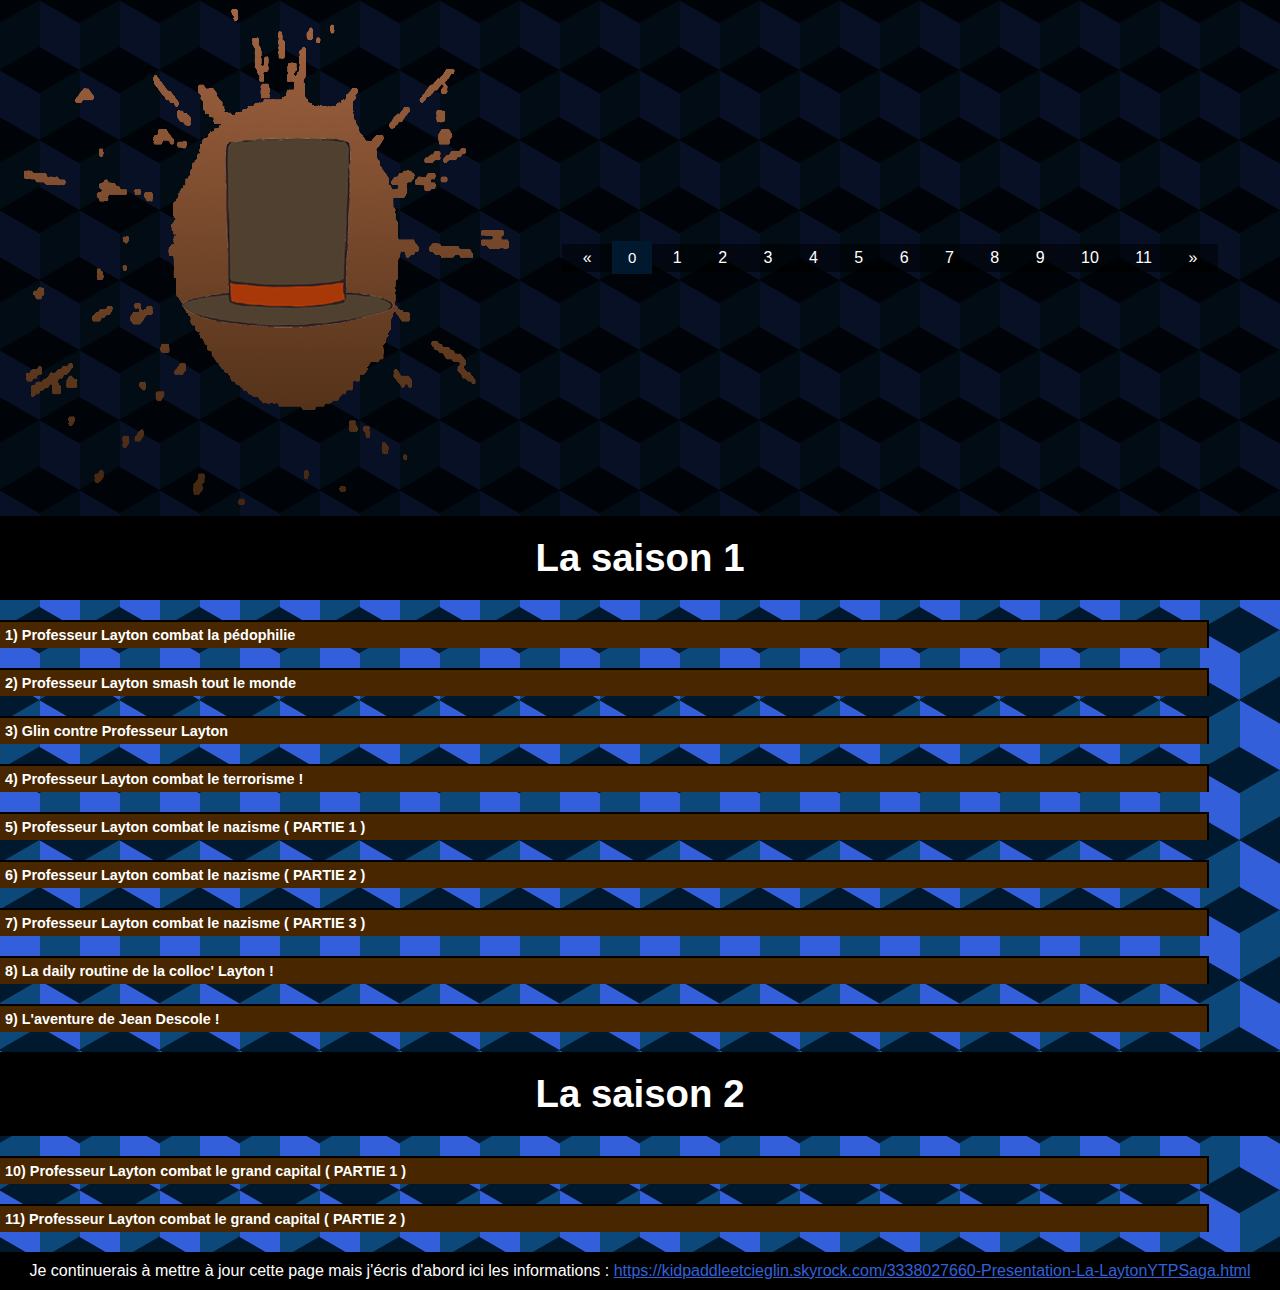
==== commit 5737504e: "Mise en place d'un logo provisoir" ====
--- a/index.html
+++ b/index.html
@@ -41,39 +41,35 @@
 
     <!--WPA-->
     <meta name="application-name" content="LYTPS">
-    <link rel="icon" sizes="512x512" href="assets/images/logo.png">
+    <link rel="icon" sizes="512x512" href="assets\images\apple-icon.png">
     <link rel="shortcut icon" href="assets/images/logo.png" type="image/png">
     <link rel="manifest" href="manifest.json">
     <meta name="theme-color" content="#FFFFFF">
-    <link rel="apple-touch-icon" href="assets/images/maskable_icon_x192.png">
+    <link rel="apple-touch-icon" href="assets\images\android-icon-192x192.png">
     <link rel="preconnect" href=“https://www.youtube-nocookie.com/”>
 </head>
 
 <body>
-    <img src="assets/images/Illu.png" alt="LaytonYTPsaga" height="100%" class="illu">
-
     <header>
-        <iframe width="50%" height="100%" src="https://www.youtube-nocookie.com/embed/6SHndlUjj5E" title="YouTube video player" frameborder="0" allow="accelerometer; autoplay; clipboard-write; encrypted-media; gyroscope; picture-in-picture" allowfullscreen></iframe>
-        <iframe width="50%" height="100%" src="https://www.youtube-nocookie.com/embed/NQ0B2M7BsVc" title="YouTube video player" frameborder="0" allow="accelerometer; autoplay; clipboard-write; encrypted-media; gyroscope; picture-in-picture" allowfullscreen></iframe>
+        <img src="assets/images/LaytonYTPsplash.png" alt="Un logo complètement improvisé">
+        <div class="pagination">
+            <a href="#">&laquo;</a>
+            <a class="active" href="#">0</a>
+            <a href="assets/pages/ep/1.html">1</a>
+            <a href="assets/pages/ep/2.html">2</a>
+            <a href="assets/pages/ep/3.html">3</a>
+            <a href="assets/pages/ep/4.html">4</a>
+            <a href="assets/pages/ep/5.html">5</a>
+            <a href="assets/pages/ep/6.html">6</a>
+            <a href="assets/pages/ep/7.html">7</a>
+            <a href="assets/pages/ep/8.html">8</a>
+            <a href="assets/pages/ep/9.html">9</a>
+            <a href="assets/pages/ep/10.html">10</a>
+            <a href="assets/pages/ep/11.html">11</a>
+
+            <a href="assets/pages/ep/1.html">&raquo;</a>
+        </div>
     </header>
-    <div class="pagination">
-        <a href="#">&laquo;</a>
-        <a class="active" href="#">0</a>
-        <a href="assets/pages/ep/1.html">1</a>
-        <a href="assets/pages/ep/2.html">2</a>
-        <a href="assets/pages/ep/3.html">3</a>
-        <a href="assets/pages/ep/4.html">4</a>
-        <a href="assets/pages/ep/5.html">5</a>
-        <a href="assets/pages/ep/6.html">6</a>
-        <a href="assets/pages/ep/7.html">7</a>
-        <a href="assets/pages/ep/8.html">8</a>
-        <a href="assets/pages/ep/9.html">9</a>
-        <a href="assets/pages/ep/10.html">10</a>
-        <a href="assets/pages/ep/11.html">11</a>
-
-        <a href="assets/pages/ep/1.html">&raquo;</a>
-    </div>
-
     <main>
         <div class="saison">
             <h2>La saison 1</h2>
--- a/assets/css/style.css
+++ b/assets/css/style.css
@@ -11,13 +11,6 @@
   background-clip: border-box;
   background-size: 80px 140px;
   margin: auto auto;
-}
-
-.illu {
-  margin: auto auto;
-  display: block !important;
-  max-width: 100%;
-  height: auto;
 }
 
 main .saison h2 {
@@ -37,9 +30,9 @@
 main .saison section h3 {
   margin: 0 0;
   padding: 5px 5px;
-  background-color: #3360da;
-  font-size: 1.2vw;
-  width: 48vw;
+  background-color: #472600;
+  font-size: 0.9em;
+  width: 93.5vw;
   border-top: solid black 2px;
   border-right: solid black 2px;
   cursor: pointer;
@@ -72,7 +65,7 @@
     transition: 0.4s;
     overflow: hidden;
     display: none;
-    width: 100%;
+    width: 93.5vw;
   }
   main .saison .tri article {
     height: 500px;
@@ -134,13 +127,28 @@
   color: #3360da;
 }
 
-.pagination {
+@media (orientation: portrait) {
+  header .pagination a {
+    display: none;
+  }
+  header .pagination a:first-child {
+    display: inline;
+  }
+  header .pagination a:last-child {
+    display: inline;
+  }
+  header .pagination a.active {
+    display: inline;
+  }
+}
+
+header .pagination {
   text-align: center;
   background-color: rgba(0, 0, 0, 0.507);
   padding: 5px 5px;
 }
 
-.pagination a {
+header .pagination a {
   color: white;
   padding: 8px 16px;
   text-decoration: none;
@@ -148,13 +156,13 @@
   transition: background-color .3s;
 }
 
-.pagination a.active {
+header .pagination a.active {
   background-color: #00192E;
   color: white;
   font-size: 15px;
 }
 
-.pagination a:hover:not(.active) {
+header .pagination a:hover:not(.active) {
   background-color: black;
   color: white;
 }
--- a/assets/css/detailpersos.css
+++ b/assets/css/detailpersos.css
@@ -8,10 +8,10 @@
 
 article:nth-child(3) ul {
   list-style-type: none;
-  border-left: #3360da 5px solid;
+  border-left: #472600 5px solid;
   padding: 0;
   background-color: #3360da34;
-  border-bottom: #3360da 1px solid;
+  border-bottom: #472600 1px solid;
 }
 
 article:nth-child(3) ul li:first-letter {
@@ -20,7 +20,7 @@
 
 article:nth-child(3) ul li:first-child {
   font-weight: bold;
-  background-color: #3360da;
+  background-color: #472600;
   padding: 2px;
   margin-bottom: 10px;
 }
--- a/assets/css/header.css
+++ b/assets/css/header.css
@@ -18,7 +18,6 @@
     -webkit-box-direction: normal;
         -ms-flex-direction: column;
             flex-direction: column;
-    height: 300px;
   }
 }
 
@@ -26,7 +25,6 @@
   header {
     -ms-flex-pack: distribute;
         justify-content: space-around;
-    height: 200px;
   }
 }
 
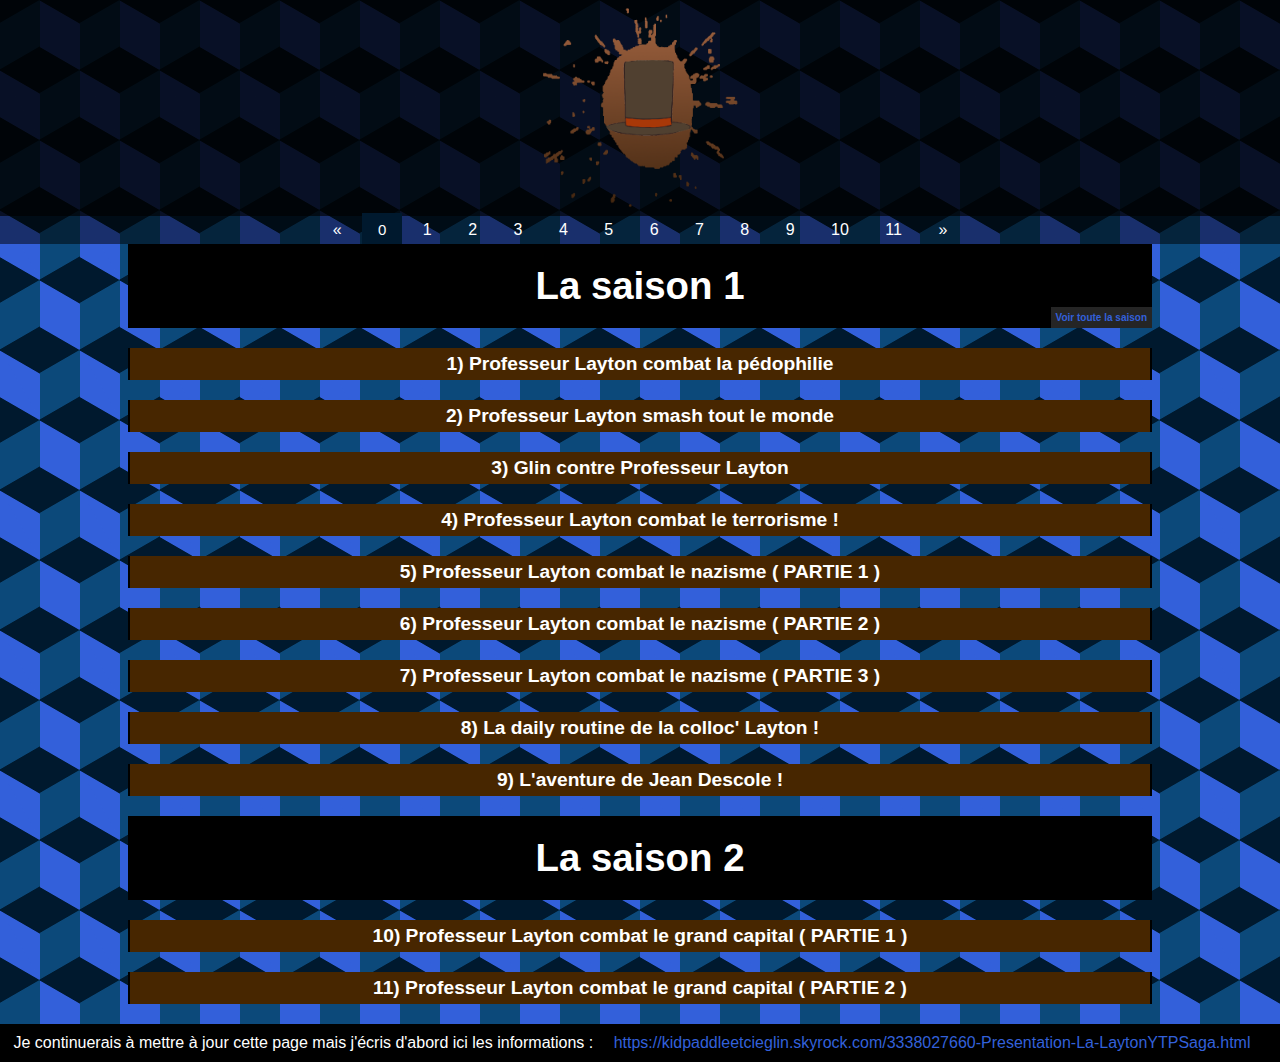
==== commit 3b7b7443: "Amélioration de la navigation" ====
--- a/index.html
+++ b/index.html
@@ -42,9 +42,9 @@
     <!--WPA-->
     <meta name="application-name" content="LYTPS">
     <link rel="icon" sizes="512x512" href="assets\images\apple-icon.png">
-    <link rel="shortcut icon" href="assets/images/logo.png" type="image/png">
+    <link rel="shortcut icon" href="assets\images\apple-icon.png" type="image/png">
     <link rel="manifest" href="manifest.json">
-    <meta name="theme-color" content="#FFFFFF">
+    <meta name="theme-color" content="##00192e">
     <link rel="apple-touch-icon" href="assets\images\android-icon-192x192.png">
     <link rel="preconnect" href=“https://www.youtube-nocookie.com/”>
 </head>
@@ -52,27 +52,44 @@
 <body>
     <header>
         <img src="assets/images/LaytonYTPsplash.png" alt="Un logo complètement improvisé">
-        <div class="pagination">
-            <a href="#">&laquo;</a>
-            <a class="active" href="#">0</a>
-            <a href="assets/pages/ep/1.html">1</a>
-            <a href="assets/pages/ep/2.html">2</a>
-            <a href="assets/pages/ep/3.html">3</a>
-            <a href="assets/pages/ep/4.html">4</a>
-            <a href="assets/pages/ep/5.html">5</a>
-            <a href="assets/pages/ep/6.html">6</a>
-            <a href="assets/pages/ep/7.html">7</a>
-            <a href="assets/pages/ep/8.html">8</a>
-            <a href="assets/pages/ep/9.html">9</a>
-            <a href="assets/pages/ep/10.html">10</a>
-            <a href="assets/pages/ep/11.html">11</a>
-
-            <a href="assets/pages/ep/1.html">&raquo;</a>
+        <div class="dropdown">
+            <span>Choisir un épisode</span>
+            <div class="dropdown-content">
+                <a href="assets/pages/ep/1.html" target="_blank">Professeur Layton combat la pédophilie</a>
+                <a href="assets/pages/ep/2.html" target="_blank">Professeur Layton smash tout le monde</a>
+                <a href="assets/pages/ep/3.html" target="_blank">Glin contre Professeur Layton</a>
+                <a href="assets/pages/ep/4.html" target="_blank">Professeur Layton combat le terrorisme !</a>
+                <a href="assets/pages/ep/5.html" target="_blank">Professeur Layton combat le nazisme ( PARTIE 1 )</a>
+                <a href="assets/pages/ep/6.html" target="_blank">Professeur Layton combat le nazisme ( PARTIE 2 )</a>
+                <a href="assets/pages/ep/7.html" target="_blank">Professeur Layton combat le nazisme ( PARTIE 3 )</a>
+                <a href="assets/pages/ep/8.html" target="_blank">La daily routine de la colloc' Layton !</a>
+                <a href="assets/pages/ep/9.html" target="_blank">L'aventure de Jean Descole !</a>
+                <a href="assets/pages/ep/10.html" target="_blank">Professeur Layton combat le grand capital ( PARTIE 1 )</a>
+                <a href="assets/pages/ep/11.html" target="_blank">Professeur Layton combat le grand capital ( PARTIE 2 )</a>
+            </div>
         </div>
     </header>
+    <nav>
+        <a href="#">&laquo;</a>
+
+        <a class="active" href="#">0</a>
+        <a href="assets/pages/ep/1.html">1</a>
+        <a href="assets/pages/ep/2.html">2</a>
+        <a href="assets/pages/ep/3.html">3</a>
+        <a href="assets/pages/ep/4.html">4</a>
+        <a href="assets/pages/ep/5.html">5</a>
+        <a href="assets/pages/ep/6.html">6</a>
+        <a href="assets/pages/ep/7.html">7</a>
+        <a href="assets/pages/ep/8.html">8</a>
+        <a href="assets/pages/ep/9.html">9</a>
+        <a href="assets/pages/ep/10.html">10</a>
+        <a href="assets/pages/ep/11.html">11</a>
+
+        <a href="assets/pages/ep/1.html">&raquo;</a>
+    </nav>
     <main>
         <div class="saison">
-            <h2>La saison 1</h2>
+            <h2>La saison 1 <a href="https://youtu.be/zwdicpbdZ5Y">Voir toute la saison</a></h2>
             <section>
                 <h3 id="ep1">1) Professeur Layton combat la pédophilie</h3>
                 <div class="tri  ">
--- a/assets/css/style.css
+++ b/assets/css/style.css
@@ -13,13 +13,37 @@
   margin: auto auto;
 }
 
+main {
+  margin: auto auto;
+  width: 80vw;
+}
+
+main .saison {
+  display: block;
+}
+
 main .saison h2 {
   text-align: center;
   background-color: black;
   padding: 20px;
-  margin: 0;
   font-size: 3vw;
   margin: 0 auto;
+  position: relative;
+}
+
+main .saison h2 a {
+  color: #3360da;
+  font-size: 10px;
+  position: absolute;
+  bottom: 0;
+  right: 0;
+  padding: 5px 5px;
+  background-color: #252525;
+}
+
+main .saison h2 a:hover {
+  border: solid 2px #3360da;
+  color: #252525;
 }
 
 main .saison section {
@@ -27,72 +51,91 @@
   padding: 0;
 }
 
-main .saison section h3 {
-  margin: 0 0;
-  padding: 5px 5px;
-  background-color: #472600;
-  font-size: 0.9em;
-  width: 93.5vw;
-  border-top: solid black 2px;
-  border-right: solid black 2px;
-  cursor: pointer;
-}
-
-main .saison section h3:hover {
-  opacity: 0.8;
-  -webkit-transform: scale(1.01);
-          transform: scale(1.01);
-}
-
 @media (orientation: landscape) {
-  main .saison .tri {
-    background-color: rgba(0, 0, 0, 0.829);
-    margin: 0;
-    padding: 0;
-    border-bottom: black 5px solid;
-    border-top: black 5px solid;
-    display: -webkit-box;
-    display: -ms-flexbox;
-    display: flex;
-    -webkit-box-orient: horizontal;
-    -webkit-box-direction: normal;
-        -ms-flex-direction: row;
-            flex-direction: row;
-    -webkit-box-pack: space-evenly;
-        -ms-flex-pack: space-evenly;
-            justify-content: space-evenly;
-    -webkit-transition: 0.4s;
-    transition: 0.4s;
-    overflow: hidden;
-    display: none;
-    width: 93.5vw;
-  }
-  main .saison .tri article {
-    height: 500px;
-    overflow: auto;
-  }
-  main .saison .tri article::-webkit-scrollbar {
-    width: 13px;
-    height: 13px;
-  }
-  main .saison .tri article::-webkit-scrollbar-thumb {
-    background: #3360da34;
-    border: 2px solid #3360da;
-    border-radius: 10px;
-  }
-  main .saison .tri article::-webkit-scrollbar-thumb:hover {
-    background: #3360da34;
-  }
-  main .saison .tri article::-webkit-scrollbar-track {
-    background-color: rgba(0, 0, 0, 0);
-    border-radius: 10px;
-    -webkit-box-shadow: inset 0px 0px 0px 0px #3360da;
-            box-shadow: inset 0px 0px 0px 0px #3360da;
-  }
-}
-
-@media (orientation: portrait) {
-  main .saison .tri {
+  main .saison section h3 {
+    margin: 0 0;
+    padding: 5px 5px;
+    background-color: #472600;
+    font-size: 1.2em;
+    border-left: solid black 2px;
+    border-right: solid black 2px;
+    cursor: pointer;
+    text-align: center;
+  }
+  main .saison section h3:hover {
+    opacity: 0.8;
+    -webkit-transform: scale(1.01);
+            transform: scale(1.01);
+  }
+}
+
+main .saison section .tri {
+  background-color: rgba(0, 0, 0, 0.829);
+  margin: 0;
+  padding: 0;
+  border-bottom: black 5px solid;
+  border-top: black 5px solid;
+  display: -webkit-box;
+  display: -ms-flexbox;
+  display: flex;
+  -webkit-box-orient: horizontal;
+  -webkit-box-direction: normal;
+      -ms-flex-direction: row;
+          flex-direction: row;
+  -webkit-box-pack: space-evenly;
+      -ms-flex-pack: space-evenly;
+          justify-content: space-evenly;
+  -webkit-transition: 0.4s;
+  transition: 0.4s;
+  overflow: hidden;
+  display: none;
+  width: 80vw;
+}
+
+main .saison section .tri article {
+  height: 500px;
+  overflow: auto;
+}
+
+main .saison section .tri article::-webkit-scrollbar {
+  width: 13px;
+  height: 13px;
+}
+
+main .saison section .tri article::-webkit-scrollbar-thumb {
+  background: #3360da34;
+  border: 2px solid #3360da;
+  border-radius: 10px;
+}
+
+main .saison section .tri article::-webkit-scrollbar-thumb:hover {
+  background: #3360da34;
+}
+
+main .saison section .tri article::-webkit-scrollbar-track {
+  background-color: rgba(0, 0, 0, 0);
+  border-radius: 10px;
+  -webkit-box-shadow: inset 0px 0px 0px 0px #3360da;
+          box-shadow: inset 0px 0px 0px 0px #3360da;
+}
+
+@media (orientation: portrait) {
+  main .saison section h3 {
+    margin: 0 0;
+    padding: 5px 5px;
+    background-color: #472600;
+    font-size: 0.8em;
+    border-left: solid black 2px;
+    border-right: solid black 2px;
+    cursor: pointer;
+    text-align: center;
+  }
+  main .saison section h3:hover {
+    opacity: 0.8;
+    -webkit-transform: scale(1.01);
+            transform: scale(1.01);
+  }
+  main .saison section .tri {
     background-color: rgba(0, 0, 0, 0.829);
     margin: 0;
     padding: 0;
@@ -110,6 +153,28 @@
     overflow: hidden;
     display: none;
   }
+  main .saison section .tri article {
+    height: 150px;
+    overflow: auto;
+  }
+  main .saison section .tri article::-webkit-scrollbar {
+    width: 13px;
+    height: 13px;
+  }
+  main .saison section .tri article::-webkit-scrollbar-thumb {
+    background: #3360da34;
+    border: 2px solid #3360da;
+    border-radius: 10px;
+  }
+  main .saison section .tri article::-webkit-scrollbar-thumb:hover {
+    background: #3360da34;
+  }
+  main .saison section .tri article::-webkit-scrollbar-track {
+    background-color: rgba(0, 0, 0, 0);
+    border-radius: 10px;
+    -webkit-box-shadow: inset 0px 0px 0px 0px #3360da;
+            box-shadow: inset 0px 0px 0px 0px #3360da;
+  }
 }
 
 footer {
@@ -127,28 +192,28 @@
   color: #3360da;
 }
 
-@media (orientation: portrait) {
-  header .pagination a {
-    display: none;
-  }
-  header .pagination a:first-child {
-    display: inline;
-  }
-  header .pagination a:last-child {
-    display: inline;
-  }
-  header .pagination a.active {
-    display: inline;
-  }
-}
-
-header .pagination {
+nav {
   text-align: center;
   background-color: rgba(0, 0, 0, 0.507);
   padding: 5px 5px;
 }
 
-header .pagination a {
+@media (orientation: portrait) {
+  nav a {
+    display: none;
+  }
+  nav a:first-child {
+    display: inline;
+  }
+  nav a:last-child {
+    display: inline;
+  }
+  nav a.active {
+    display: inline;
+  }
+}
+
+a {
   color: white;
   padding: 8px 16px;
   text-decoration: none;
@@ -156,14 +221,69 @@
   transition: background-color .3s;
 }
 
-header .pagination a.active {
+a.active {
   background-color: #00192E;
   color: white;
   font-size: 15px;
 }
 
-header .pagination a:hover:not(.active) {
+a:hover:not(.active) {
   background-color: black;
   color: white;
 }
+
+@media (orientation: portrait) {
+  header img {
+    width: 50vw;
+  }
+}
+
+@media (orientation: landscape) {
+  header img {
+    height: 200px;
+  }
+}
+
+@media (orientation: portrait) {
+  .dropdown {
+    position: relative;
+    display: inline-block;
+    background-color: #00192E;
+    cursor: pointer;
+    text-align: center;
+    padding: 10px 10px;
+  }
+  .dropdown-content {
+    display: none;
+    position: absolute;
+    min-width: 160px;
+    max-width: 80vw;
+    -webkit-box-shadow: 0px 8px 16px 0px rgba(0, 0, 0, 0.2);
+            box-shadow: 0px 8px 16px 0px rgba(0, 0, 0, 0.2);
+    padding: 12px 16px;
+    z-index: 1;
+    color: black;
+  }
+  .dropdown-content a {
+    color: #00192E;
+    text-align: center;
+    background-color: #f9f9f9;
+    display: inline-block;
+    width: 100%;
+    border: solid 2px #00192E;
+  }
+  .dropdown-content a:hover {
+    color: #f9f9f9;
+    background-color: #00192E;
+  }
+  .dropdown:hover .dropdown-content {
+    display: block;
+  }
+}
+
+@media (orientation: landscape) {
+  .dropdown {
+    display: none;
+  }
+}
 /*# sourceMappingURL=style.css.map */--- a/assets/css/videos.css
+++ b/assets/css/videos.css
@@ -23,7 +23,7 @@
         -ms-grid-row-align: auto;
         align-self: auto;
     width: 100%;
-    height: 45vh;
+    height: 20vh;
     margin: auto auto;
   }
 }
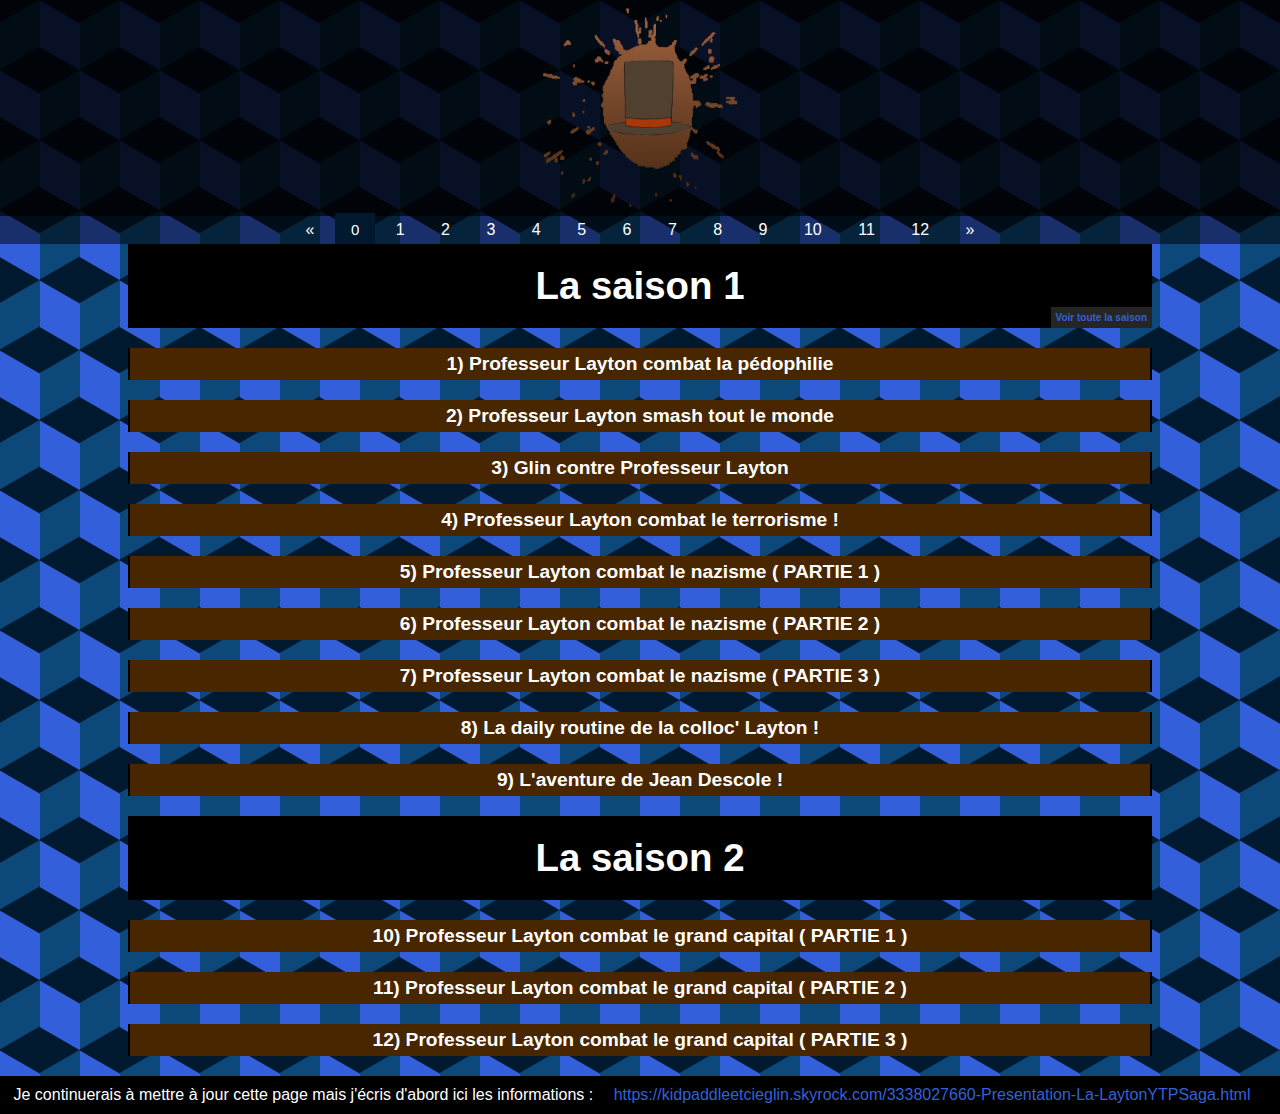
==== commit 2e907e64: "Mise à jour pour le 12ème épisode" ====
--- a/index.html
+++ b/index.html
@@ -66,6 +66,8 @@
                 <a href="assets/pages/ep/9.html" target="_blank">L'aventure de Jean Descole !</a>
                 <a href="assets/pages/ep/10.html" target="_blank">Professeur Layton combat le grand capital ( PARTIE 1 )</a>
                 <a href="assets/pages/ep/11.html" target="_blank">Professeur Layton combat le grand capital ( PARTIE 2 )</a>
+                <a href="assets/pages/ep/12.html" target="_blank">Professeur Layton combat le grand capital ( PARTIE 3 )</a>
+
             </div>
         </div>
     </header>
@@ -84,12 +86,13 @@
         <a href="assets/pages/ep/9.html">9</a>
         <a href="assets/pages/ep/10.html">10</a>
         <a href="assets/pages/ep/11.html">11</a>
+        <a href="assets/pages/ep/12.html">12</a>
 
         <a href="assets/pages/ep/1.html">&raquo;</a>
     </nav>
     <main>
         <div class="saison">
-            <h2>La saison 1 <a href="https://youtu.be/zwdicpbdZ5Y">Voir toute la saison</a></h2>
+            <h2>La saison 1 <a href="https://youtu.be/RHAeR2gu1Lo" target="_blank">Voir toute la saison</a></h2>
             <section>
                 <h3 id="ep1">1) Professeur Layton combat la pédophilie</h3>
                 <div class="tri  ">
@@ -831,6 +834,255 @@
                     </article>
                 </div>
             </section>
+            <section>
+                <h3 id="ep12">12) Professeur Layton combat le grand capital ( PARTIE 3 ) </h3>
+                <div class="tri  ">
+                    <div>
+                        <iframe src="https://www.youtube-nocookie.com/embed/CxhhLodYQrY" title="YouTube video player" frameborder="0" allow="accelerometer; autoplay; clipboard-write; encrypted-media; gyroscope; picture-in-picture" allowfullscreen></iframe>
+                    </div>
+                    <article>
+                        <h3>Première journée</h3>
+                        <h4>Bruxelles</h4>
+                        <p>L'ensemble des personnages découvert lors des épisodes précédents sont réunis dans ce qui semble être un bureau très mal éclairé. Le résumé de l'histoire s'affiche sur le parchemin de Glin.</p>
+                        <p>Soudain Layton rentre suivit de Tintin avec un dossier. Tintin révèle qu'il est désormais inspecteur à Interpol suite à l'arc "Professeur Layton combat le nazisme".</p>
+                        <p>Dans le dossier, se trouve l'ensemble des membres connus du groupe MLG ( Mafia Lobbyiste Goulue ) qui avait attaqué nos protagonistes. 12 personnages supplémentaires rentrent donc dans l'histoire ce qui démotive Glin.</p>
+                        <p>Les autres personnages voulant la baston, remotive Glin et Kass arrive avec un coffre où se trouve des pistolets. Glin, Layton, Descole et Tintin en prennent chacun un exemplaire et Mario prend une fleur de feu à Luigi.</p>
+                        <p>Maintenant prêt à en découdre, ils continuent à la friterie du coin pour reprendre des forces et trouver un transport pour aller à Londres. Mario trouve un tuyau de téléportation et ils s'y rendent.</p>
+
+                        <h4>Londres</h4>
+                        <p>De Bruxelles à Londres, c'est long et trouver les toilettes de Layton aussi mais ils finissent par y arriver, le soir.</p>
+                        <p>Glin assure l'idée que le lendemain, ils vont affronter les 12 personnages pour reprendre le parc d'attraction et tout le monde va dormir.</p>
+
+                        <h3>Deuxième journée</h3>
+                        <p>Le lendemain, tout le monde se lève et le Layton anglais arrive avec la Laytonmobile. Cette dernière est emprunté par le groupe pour se rendre au parc d'attraction mais un tour au magasin le plus proche s'impose.</p>
+                        <p>Le magasin permet à Gwonam de refiler une banane gratuitement à Layton qui payera ses autres consommables avec la nouvelle carte de Descole.</p>
+                        <p>De nouveau sur le chemin vers le parc d'attraction, les jeunes entrepreneurs et Luke se font attaquer par la Marionnette Mario Chat et l'Homme-Araignée.</p>
+
+                        <h4>Prison</h4>
+                        <p>Une fois tout le monde revenu à eux, ils constatent qu'ils sont en prison et que Glin, qui est censé être le poopeur, ne peut accéder à son parchemin.</p>
+                        <p>Tout espoir est perdu ? C'est fini ? Nan, la banane dans la poche de Layton n'est pas accroché au mur et s'avère être Emmy Altava.</p>
+                        <p>Cette dernière se révèle et libère les garçons, Descole en profite pour repartir de plus belle mais son élan est brisé par Glin et Layton qui désirent être plus prudent pour le coup.</p>
+                        <p>Glin propose de se rendre aux douches avec Layton afin d'obtenir un éventuel item qui pourrait servir en cas de nouveaux soucis. Malheureusement, Trotro et Peppa les agressent.</p>
+                        <p>Glin, constatant que Layton n'est toujours pas capable de viser droit redonne la forme badass à ce dernier. Mettant hors d'état de nuire l'âne et la truie, il vide totalement le stylo de Glin ne permettant plus de Deus Ex Machina.
+                            Il retourne avec les autres laissant Glin se débrouiller avec les deux cadavres.</p>
+                        <p>Glin confectionne un fusil à eau vu que dans les douches il peut en obtenir. Il rejoint la bande mais la Marionnette et l'Araignée ont pris les devants en re-capturant tout le monde avec de la toile.</p>
+                        <p>Heureusement que Glin peut utiliser un jet d'eau contre les deux énergumènes et que Descole a toujours la capacité de balancer des éclairs grâce à son boa en laine de Watwats. La menace est électrocutées.</p>
+                        <p>Tout le monde décrochées, ils sortent de la prison et prennent le bus pour se rendre à la taverne de Morshu.</p>
+
+                        <h4>Taverne de Morshu</h4>
+                        <p>À la taverne de Morshu, Glin remarque qu'Emmy est la première sur la liste des membres de MLG.</p>
+                        <p>La pauvre fille est contrainte de s'expliquer et raconte qu'un autre Descole est à la tête du groupe MLG et qu'il l'a trahit en la balançant par la fenêtre. Recueillie et soignée par Gwonam, elle aura apprit à se changer en banane.</p>
+                        <p>Peu importe que ça soit vrai ou non, Emmy n'est pas une menace.</p>
+                        <p>Le Layton anglais commande quelque chose à boire à Morshu, notre groupe se retourne, que fait-il ici ? Ce dernier s'étonne aussi de la présence de ceux qui lui ont emprunté la Laytonmobile au sein de la taverne mais Layton francophone
+                            lui apprend ce qu'il a découvert : Un autre Descole serait à la tête de la Mafia Lobbyiste Goulue.</p>
+                        <p>Peu importe, cette nouvelle ne va pas empêcher nos héros à se remettre en route vers le terrain du parc d'attractions.</p>
+
+                        <h4>Parc d'attractions</h4>
+                        <p>Une fois sortit du train devant le parc d'attractions, des coups de feu provenant de la tour central se font entendre mais la distance ne permet pas aux fusilleurs d'atteindre leurs cibles... SAUF QUE DESCOLE EST UN BIEN MEILLEUR
+                            TIREUR AVEC UN PISTOLET QU'EUX AVEC DES SNIPERS ! Il en vainc 4 en 4 coups.</p>
+                        <p>Glin barre sur la liste les membres du groupe MLG vaincu : il ne reste que Sonic, Descole, Emmy et Lutin Plop.</p>
+                        <p>Layton est un peu secoué d'apprendre que Descole est un as de la gâchette là où lui n'atteint pas sa cible à bout portant.</p>
+                        <p>Le groupe pénètre dans le parc, atteigne la tour central mais seul Layton et Luke arrivent à rentré avant qu'une explosion condamne l'accès avec beaucoup de débris.</p>
+                        <p>Sonic arrive pour affronter le gentleman et son nabot mais l'hérisson qui court vite fait une chute dans les escaliers.</p>
+                        <p>Qu'importe, il faut en finir, le méchant Descole attend Layton et Luke en haut de la tour. Layton reconnait le méchant Descole, c'est celui de "Professeur Layton combat le nazisme partie 3", celui qui avait pris en otage Tintin
+                            et Descole.
+                        </p>
+                        <p>Le criminel révèle qu'il fait ça pour beaucoup d'argent et s'enfuit avec la carte bancaire de Descole qu'il a prit des poches de Layton.</p>
+                        <p>S'envolant avec un avion conduit par Lutin Plop, peu de personne pouvait le rattrapé mais Luigi a toujours sa robe rose légendaire qui lui permet de planer et, par conséquent, voler sur une faible distance.</p>
+                        <p>Cette faible distance, Luigi en profite pour agripper la jambe du voleur et ainsi se hisser sur l'avion pour commencer un combat d'équilibre qui se terminera sur le crash de l'avion avec Lutin Plop vaincu.</p>
+                        <p>Désormais seul, le méchant Descole doit affronter le gentil Descole qui s'empresse de le rejoindre pour la bagarre. </p>
+                        <p>Ce fût une idée stupide, les deux se ressemblent beaucoup trop pour qu'on puisse intervenir en faveur de son camps. Il aura fallut que le méchant Descole sortent un pistolet et prenne en otage le gentil Descole pour que tout le
+                            monde comprenne que le méchant gagne.</p>
+                        <p>Layton et Luke, après être descendu de la tour grâce au pompier Capitaine Flame, interviennent. Layton lance une brique sur le flingue ce qui désarme et met en fuite le méchant... qui retire son déguisement et s'avère être Fantômas.</p>
+                        <p>Fantômas s'envole dans sa voiture volante pour se rendre au batîment MLG. Notre petit groupe n'ayant plus de Laytonmobile, ils sont obligé de reprendre un bus.</p>
+
+                        <h4>Bâtiment MLG</h4>
+                        <p>Une fois devant la tour, Glin met tout le groupe au courant de ce qu'on a apprit et met en avant qu'Emmy est l'ancienne propriétaire du bâtiment MLG. À cette info, Emmy voudrait bien mettre en garde d'un potentiel piège mais Glin,
+                            trop enthousiaste, tombe dans un trou qui s'ouvre en même temps que la porte.</p>
+                        <p>Glin est dans une prison, inutile désormais.</p>
+                        <p>Layton est désabusé et se barre près de l'eau pour jouer à "Professor Dukon" sur GameBoy tandis que le reste du groupe se décide à affronter le bâtiment quand, soudainement, les journalistes Mario et Luigi anglophones viennent
+                            interviewer Descole.
+                        </p>
+                        <p>Descole révèle qu'il veut faire du mal à Fantômas après qui lui aille prit sa carte bancaire et les journalistes se rendent compte que Layton n'est pas là. Descole se rappelle que Layton désirait de l'eau donc, pour s'éloigner
+                            des journalistes, il avec les autres part en direction de Ramsgate pour rejoindre Layton.</p>
+
+                        <h4>Ramsgate</h4>
+                        <p>Le groupe fait une pause et trouve une échelle mais il s'avère qu'elle soit un porte-loin. Emmy touche l'échelle et tout le monde se fait téléporter :
+                            <ul>
+                                <li>Luigi se fait téléporter à la banque de Glin au près de Kass,</li>
+                                <li>Tintin se fait téléporter à son bureau à Interpol où il apprend l'identité et le passé de Fantômas grâce à un dossier sur le bureau de Spirou,</li>
+                                <li>Mario, Layton, Descole et Luke se retrouvent dans la prison où se trouve Glin.</li>
+                            </ul>
+                        </p>
+
+                        <h4>Bâtiment MLG</h4>
+                        <p>Glin émet l'hypothèse que le porte-loin était piégé et a envoyé tout le monde à sa place ce qui signifie qu'Emmy va se retrouver au près de Fantômas.</p>
+                        <p>Bien sur, c'est ça, Emmy se fait tirer dessus à bout portant par Thomas Fandor et ce dernier révèle, dans un monologue, qu'il veut devenir le maître du monde grâce à son plan machiavélique.</p>
+                        <p>Glin apprend sur son parchemin qu'Emmy a été vaincu par Fantômas et il commence à réfléchir à comment sortir de la prison. Grâce à la fleur de feu de Mario et à la cape de Descole, les prisonniers s'échappent en para-voile comme
+                            dans "The Legend Of Zelda : Breath of The Wild".</p>
+                        <p>Une fois un trou dans le plafond creusé à l'aide de sa chaussure, Mario permet à tout le monde de revoir la lumière du jour et la visite du bâtiment MLG dans ses moindres recoins peut commencer.</p>
+                        <p>Lors de la visite, la vitre cassée de l'histoire d'Emmy est découverte. Cela confirme qu'Emmy est bien une gentille mais aussi que Fantômas est bel et bien un odieux criminel.</p>
+                        <p>Glin contacte Kass pour avoir son aide vu qu'il ne peut plus faire de Deus Ex Machina mais l'assistant de Glin n'a pas envie d'aider celui qui a laissé mourir pleins de personnage pour en avoir un en particulier.</p>
+                        <p>Après quelques brimades, Glin annonce qu'il faut retourner en Belgique pour convaincre Kass de remonter le temps d'une journée.</p>
+                        <p>Tout le monde ressort du bâtiment MLG et se mettent donc en route vers l'aéroport. Du coté de Kass, tout va bien. Karl Tastroff, Luigi et Kass sont en pause quand, soudain... FANTÔMAS EST LÀ.</p>
+
+                        <h4>Bruxelles</h4>
+                        <p>Fantômas prend en otage Kass et Karl Tastroff, discrètement, appuie sur un bouton d'urgence.</p>
+                        <p>Le bouton d'urgence appelle Interpol et plusieurs policiers dont Tintin se dépêchent de rejoindre la banque de Glin pour mettre en fuite les agents du groupe MLG.</p>
+                        <p>Tintin rentre dans la banque et voit Fantômas en train d'étrangler Kass. Le reste de la bande à Layton rejoint l'inspecteur grâce à Mario qui a trouvé un tuyau de téléportation à l'aéroport.</p>
+                        <p>Descole annonce que le moment est venu de rendre l'argent mais Fantômas ne veut pas. Glin demande à Luigi, le personnage le plus proche de Fantômas et qui a les mains libres, de faire quelque chose.</p>
+                        <p>Luigi commence à danser sur la musique des bosses dans Mario RPG et ça donne comme idée à Kass de frapper un bon coup dans les roubignoles de Fantômas.</p>
+                        <p>Fantômas est K.O. , peut-être mort, donc Descole en profite pour reprendre sa carte bancaire et Tintin va donc annoncer à ses collègues que le danger n'est plus.</p>
+                        <p>Maintenant que Descole a sa carte et que Kass a bien comprit à quel point Fantômas est horrible, tout le monde va aller dormir afin d'être en forme le lendemain pour remonter le temps d'une journée.</p>
+
+                        <h3>Deuxième journée bis</h3>
+                        <h4>Londres</h4>
+                        <p>Une fois dans le passé pour soigner leur karma, Emmy et la Laytonmobile, les visiteurs du futur, le Layton anglophone arrive et est un peu désappointé par la scène. Tout le monde est debout et en forme alors qu'il est très tôt.
+                            Glin explique donc tout le plot au Layton anglophone. Ce dernier n'est pas trop surpris, c'est une YouTube Poop après tout.</p>
+                        <p>Glin fonce remplir le pistolet à eau et en route avec la Laytonmobile pour aller chez Gwonam récupérer Emmy... non sans, encore une fois, révéler qu'ils viennent du futur et qu'ils achètent pleins de cartes Google Play pour offrir
+                            à leurs ennemis pour les soudoyer les faire devenir membres du parc d'attraction DescoleXLayton.</p>
+                        <p>Une fois la Marionnette Mario Chat et l'Homme-Araignée engagée en tant que coursiers, la bande se rend proche de la prison pour se séparer :
+                            <ul>
+                                <li>Emmy et Glin vont chercher le banquier de Fantômas afin de récupérer des preuves supplémentaires qu'il est très méchant et le dénoncer aux banques et à la justice afin que ça soit obligé de le faire condamné le plus vite
+                                    possible.
+                                </li>
+                                <li>Le reste de la bande partent recruter le reste du groupe MLG.</li>
+                            </ul>
+                        </p>
+
+                        <h4>Prison</h4>
+                        <p>Le recrutement se passe mal, Trotro et Peppa Pig capturent Tintin mais Mario tente de recruter quand même en proposant une liasse de livre sterling à chacun des agresseurs.</p>
+                        <p>Contre toute attente, Trotro va tabasser Peppa pour être sûr d'avoir les deux liasses.</p>
+                        <p>Tintin en profite pour mettre les menottes à Trotro et appeler la police et une ambulance.</p>
+                        <p>Une fois tous dehors, même le reste des membres du groupe MLG sortis pour constaté la mort de Peppa et l'emprisonnement de Trotro, Glin et Emmy arrivent pour annoncer qu'ils ont enfin le dernier mot de l'histoire : Fantômas est
+                            complètement coupable, son dossier est obèse.</p>
+                        <p>Descole profite donc de la mort du groupe MLG pour engager TOUT LE MONDE ( sauf Peppa, Trotro et Fantômas, évidemment ) pour le parc d'attraction DescoleXLayton et TOUT LE MONDE est invité à festoyer à la Taverne de Morshu !</p>
+
+                        <h4>Taverne de Morshu</h4>
+                        <p>À la taverne, Emmy fait sa demande d'engagement à Descole et ce dernier accepte.</p>
+                        <h4>Tribunal</h4>
+                        <p>L'après-midi, Thomas Fandor est annoncé coupable d'activités mafieuses et de pleins d'autres choses horribles. Layton aura combattu son grand capital, c'est donc la fin de cette formidable aventure !</p>
+
+                    </article>
+                    <article>
+                        <ul>
+                            <li perso="descole">Jean Descole
+                            </li>
+                            <li>A désormais pleins d'employés</li>
+                            <li>A toujours une très grande quantité d'argent</li>
+                            <li>Tire des éclairs gràce à son boa en laine de Watwat</li>
+                            <li>Est un excellent viseur</li>
+                        </ul>
+
+
+                        <ul>
+                            <li perso="luigi">
+                                Luigi
+                            </li>
+                            <li>Sait voler à une faible distance</li>
+                        </ul>
+
+
+                        <ul>
+                            <li perso="layton">Professeur Layton</li>
+                            <li>Partage sa maison avec le Layton anglophone</li>
+                            <li>Est toujours un très mauvais viseur</li>
+                        </ul>
+
+                        <ul>
+                            <li perso="glin">Glin</li>
+                            <li>Ne peut plus faire de Deus Ex Machina s'il n'a plus d'encre dans son stylo</li>
+                            <li>Est désormais actionnaire du parc d'attractions DescoleXLayton</li>
+                        </ul>
+
+                        <ul>
+                            <li perso="kass">Kass</li>
+                            <li>Peut remonter le temps</li>
+                        </ul>
+
+                        <ul>
+                            <li perso="tintin">Tintin</li>
+                            <li>Travaille à Interpol</li>
+                        </ul>
+
+                        <ul>
+                            <li perso="laytonEN">Professor Layton</li>
+                            <li>Partage la Laytonmobile avec le Professeur Layton</li>
+                            <li>Est archéologue</li>
+
+                        </ul>
+
+                        <ul>
+                            <li perso="marionnette">Marionnette Mario Chat</li>
+                            <li>Est pote avec l'Homme-Araignée</li>
+                            <li>Est désormais coursier pour le parc d'attractions DescoleXLayton</li>
+
+                        </ul>
+
+                        <ul>
+                            <li perso="sonic">Sonic</li>
+                            <li>Est désormais coursier pour le parc d'attractions DescoleXLayton</li>
+
+                        </ul>
+
+                        <ul>
+                            <li perso="araignee">L'Homme-Araignée</li>
+                            <li>Est pote avec la Marionnette Mario Chat</li>
+                            <li>Est désormais coursier pour le parc d'attractions DescoleXLayton</li>
+
+                        </ul>
+
+                        <ul>
+                            <li perso="haddock">Capitaine Haddock</li>
+                            <li>Est désormais secrétaire pour le parc d'attractions DescoleXLayton</li>
+
+                        </ul>
+
+                        <ul>
+                            <li perso="sable">Marchand de Sable</li>
+                            <li>Est désormais agent immobilier pour le parc d'attractions DescoleXLayton</li>
+                            <li>Peut rougir une zone</li>
+
+                        </ul>
+                        <ul>
+                            <li perso="ours">Nounours</li>
+                            <li>Est désormais agent immobilier pour le parc d'attractions DescoleXLayton</li>
+                            <li>Est un très mauvais sniper</li>
+                        </ul>
+                        <ul>
+                            <li perso="paddle">Kid Paddle</li>
+                            <li>Est désormais stagiaire pour gérer sa salle d'arcade au parc d'attractions DescoleXLayton</li>
+                            <li>Est un très mauvais sniper</li>
+                        </ul>
+                        <ul>
+                            <li perso="plop">Lutin Plop</li>
+                            <li>Est désormais gérant de son bar à lait au parc d'attractions DescoleXLayton</li>
+                        </ul>
+                        <ul>
+                            <li perso="emmy">Emmy Altava</li>
+                            <li>Sait se transformer en banane</li>
+                            <li>A été dirigeante du groupe MLG</li>
+                            <li>Est désormais gérante de son stand de pâte au parc d'attractions DescoleXLayton</li>
+                        </ul>
+                        <ul>
+                            <li perso="trotro">L'âne Trotro</li>
+                            <li>A tué Peppa Pig</li>
+                            <li>Est désormais en maison de redressement</li>
+                        </ul>
+                        <ul>
+                            <li perso="peppa">Peppa Pig</li>
+                            <li>A été tuée par Trotro</li>
+                        </ul>
+                        <ul>
+                            <li perso="descole">Méchant Descole</li>
+                            <li>A volé la dirigeance du groupe MLG</li>
+                            <li>Est Thomas Fandor, Fantômas</li>
+                            <li>Est désormais en prison</li>
+                        </ul>
+
+                    </article>
+                </div>
+            </section>
         </div>
     </main>
 
--- a/assets/css/style.css
+++ b/assets/css/style.css
@@ -66,6 +66,10 @@
     opacity: 0.8;
     -webkit-transform: scale(1.01);
             transform: scale(1.01);
+  }
+  main .saison section h4 {
+    background-color: #472600;
+    color: white;
   }
 }
 
--- a/assets/css/detailpersos.css
+++ b/assets/css/detailpersos.css
@@ -101,6 +101,46 @@
   content: "👷";
 }
 
+article:nth-child(3) ul li:first-child[perso=marionnette]:before {
+  content: "✋🏻";
+}
+
+article:nth-child(3) ul li:first-child[perso=araignee]:before {
+  content: "🕸️";
+}
+
+article:nth-child(3) ul li:first-child[perso=sonic]:before {
+  content: "🔵";
+}
+
+article:nth-child(3) ul li:first-child[perso=plop]:before {
+  content: "🍄";
+}
+
+article:nth-child(3) ul li:first-child[perso=ours]:before {
+  content: "🐻";
+}
+
+article:nth-child(3) ul li:first-child[perso=sable]:before {
+  content: "🧝🏻";
+}
+
+article:nth-child(3) ul li:first-child[perso=paddle]:before {
+  content: "🧒🏻";
+}
+
+article:nth-child(3) ul li:first-child[perso=trotro]:before {
+  content: "🐎";
+}
+
+article:nth-child(3) ul li:first-child[perso=peppa]:before {
+  content: "🐖";
+}
+
+article:nth-child(3) ul li:first-child[perso=haddock]:before {
+  content: "👨‍✈️";
+}
+
 article:nth-child(3) ul li:not(li:first-child) {
   margin-left: 10px;
   padding-bottom: 20px;
